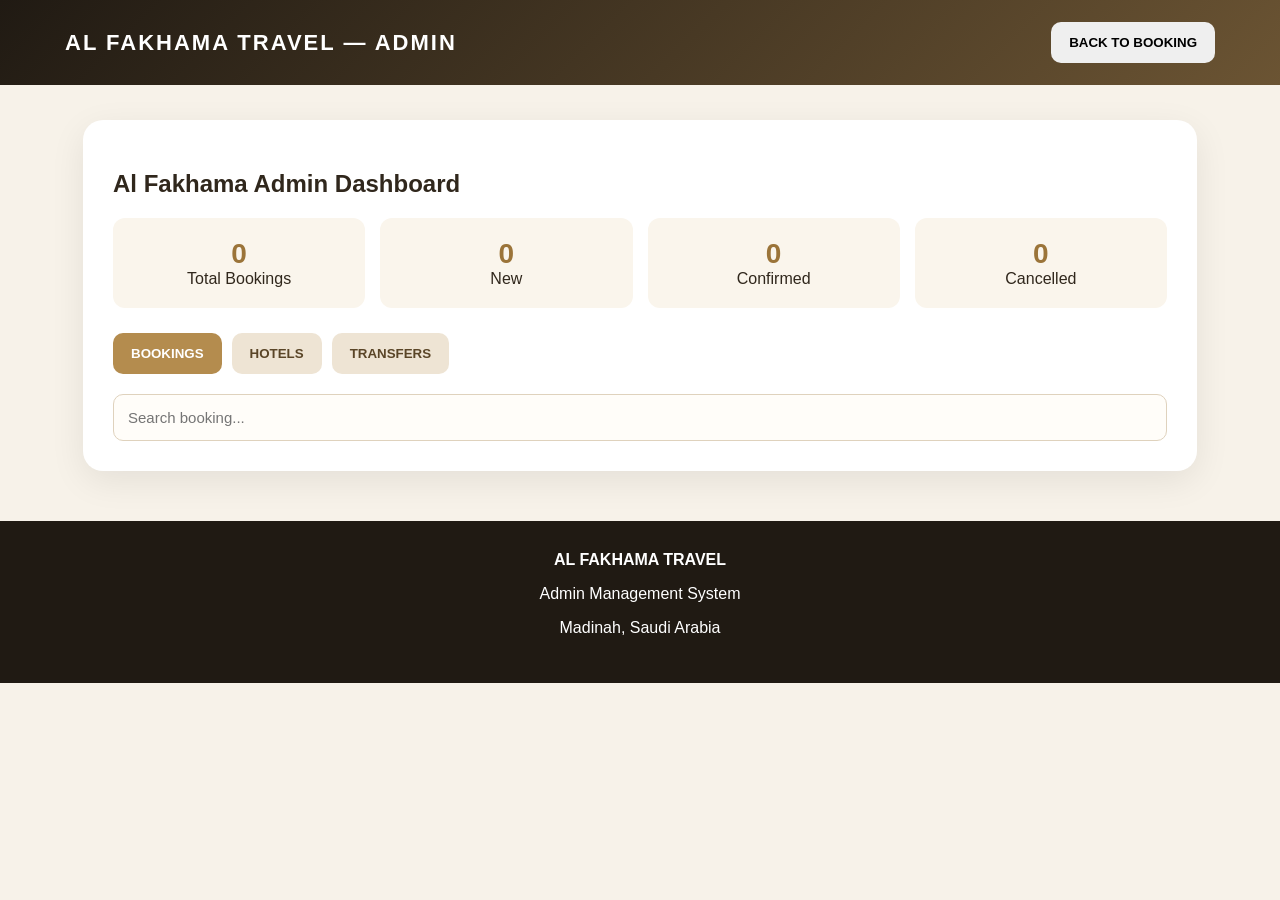
==== admin.html @ cb18fa31 "Create admin.html" ====
<!DOCTYPE html>
<html lang="en">
<head>
<meta charset="UTF-8">
<meta name="viewport" content="width=device-width,initial-scale=1.0">
<title>Al Fakhama Admin Panel</title>

<style>
*{box-sizing:border-box}

body{
margin:0;
font-family:Arial,sans-serif;
background:#f7f2e9;
color:#30271c;
}

header{
background:linear-gradient(135deg,#201a13,#6b5433);
color:white;
padding:22px;
}

.nav{
max-width:1150px;
margin:auto;
display:flex;
justify-content:space-between;
align-items:center;
}

.logo{
font-size:22px;
font-weight:bold;
letter-spacing:2px;
}

.container{
max-width:1150px;
margin:35px auto;
padding:0 18px;
}

.card{
background:white;
padding:30px;
border-radius:20px;
box-shadow:0 10px 35px rgba(0,0,0,.08);
margin-bottom:25px;
}

.tabs{
display:flex;
gap:10px;
flex-wrap:wrap;
margin-bottom:20px;
}

button{
border:0;
border-radius:10px;
padding:13px 18px;
cursor:pointer;
font-weight:bold;
}

.tabs button{
background:#eee4d4;
color:#5a4527;
}

.tabs button.active{
background:#b48c4e;
color:white;
}

.primary{
background:linear-gradient(135deg,#b28a4b,#d7b873);
color:white;
}

.delete{
background:#29231c;
color:white;
}

.confirm{
background:#dff1e3;
color:#286b37;
}

.cancel{
background:#ffe2e2;
color:#a12828;
}

.grid{
display:grid;
grid-template-columns:repeat(4,1fr);
gap:10px;
}

input,select{
width:100%;
padding:14px;
border:1px solid #dfd2bd;
border-radius:10px;
background:#fffdf9;
font-size:15px;
}

.stats{
display:grid;
grid-template-columns:repeat(4,1fr);
gap:15px;
margin-bottom:25px;
}

.stat{
padding:20px;
background:#faf5ec;
border-radius:12px;
text-align:center;
}

.stat strong{
display:block;
font-size:28px;
color:#9b7439;
}

.panel{
display:none;
}

.panel.active{
display:block;
}

.item{
border:1px solid #e3d9ca;
padding:20px;
border-radius:13px;
margin:12px 0;
background:#fffdf9;
}

.actions{
display:flex;
gap:8px;
flex-wrap:wrap;
margin-top:15px;
}

.addBox{
background:#faf5ec;
padding:20px;
border-radius:12px;
margin-bottom:20px;
}

.status{
display:inline-block;
padding:7px 12px;
border-radius:20px;
font-size:12px;
font-weight:bold;
background:#e5efff;
color:#285ca8;
}

footer{
background:#201a13;
color:white;
text-align:center;
padding:30px;
margin-top:50px;
}

@media(max-width:700px){

.grid{
grid-template-columns:1fr;
}

.stats{
grid-template-columns:repeat(2,1fr);
}

.card{
padding:20px;
}

}
</style>
</head>

<body>

<header>

<div class="nav">

<div class="logo">
AL FAKHAMA TRAVEL — ADMIN
</div>

<button onclick="location.href='index.html'">
BACK TO BOOKING
</button>

</div>

</header>


<div class="container">

<div class="card">

<h2>Al Fakhama Admin Dashboard</h2>

<div class="stats">

<div class="stat">
<strong id="statAll">0</strong>
Total Bookings
</div>

<div class="stat">
<strong id="statNew">0</strong>
New
</div>

<div class="stat">
<strong id="statConfirmed">0</strong>
Confirmed
</div>

<div class="stat">
<strong id="statCancelled">0</strong>
Cancelled
</div>

</div>


<div class="tabs">

<button class="active"
onclick="tab('bookings',this)">
BOOKINGS
</button>

<button
onclick="tab('hotels',this)">
HOTELS
</button>

<button
onclick="tab('transfers',this)">
TRANSFERS
</button>

</div>


<!-- BOOKINGS -->

<div id="bookings"
class="panel active">

<input
id="search"
placeholder="Search booking..."
oninput="renderBookings()">

<div id="bookingList"></div>

</div>


<!-- HOTELS -->

<div id="hotels"
class="panel">

<div class="addBox">

<h3>Add / Update Hotel</h3>

<div class="grid">

<input
id="newHotelName"
placeholder="Hotel Name">

<select id="newHotelDestination">

<option value="Madinah">
Madinah
</option>

<option value="Makkah">
Makkah
</option>

</select>

<input
id="newDouble"
type="number"
placeholder="Double SAR">

<input
id="newTriple"
type="number"
placeholder="Triple SAR">

<input
id="newQuad"
type="number"
placeholder="Quad SAR">

<button
class="primary"
onclick="saveHotel()">

SAVE HOTEL

</button>

</div>

</div>

<div id="hotelList"></div>

</div>


<!-- TRANSFERS -->

<div id="transfers"
class="panel">

<div class="addBox">

<h3>Transfer Price</h3>

<div class="grid">

<select id="adminRoute">

<option value="">
Select Route
</option>

</select>

<select id="adminVehicle">

<option value="">
Select Vehicle
</option>

</select>

<input
id="adminTransferPrice"
type="number"
placeholder="Price SAR">

<button
class="primary"
onclick="saveTransferPrice()">

SAVE PRICE

</button>

</div>

</div>


<div class="addBox">

<h3>Vehicle Management</h3>

<div class="grid">

<input
id="newVehicleName"
placeholder="Vehicle Name">

<button
class="primary"
onclick="addVehicle()">

ADD VEHICLE

</button>

</div>

</div>

<div id="transferList"></div>

</div>

</div>

</div>


<footer>

<strong>
AL FAKHAMA TRAVEL
</strong>

<p>
Admin Management System
</p>

<p>
Madinah, Saudi Arabia
</p>

</footer>


<script>

const API =
"https://al-fakhama-booking.alfakhama-travel-uzb.workers.dev";


let appData={
hotels:{},
transfers:{},
vehicles:[],
routes:{},
bookings:[]
};


async function api(url,options={}){

const response =
await fetch(
API+url,
{
...options,
headers:{
"Content-Type":
"application/json",
...(options.headers||{})
}
}
);

if(!response.ok){

throw new Error(
"Server Error "+
response.status
);

}

return response.json();

}


async function loadAdmin(){

try{

const data =
await api("/api/data");

appData.hotels =
data.hotels||{};

appData.transfers =
data.transfers||{};

appData.vehicles =
data.vehicles||[];

appData.routes =
data.routes||{};


const bookings =
await api("/api/bookings");

appData.bookings =
Array.isArray(bookings)
?
bookings
:
[];


renderBookings();

renderHotels();

renderTransfers();

loadAdminRoutes();

loadAdminVehicles();

}catch(error){

console.error(error);

alert(
"Could not load Admin data."
);

}

}


function tab(id,button){

document
.querySelectorAll(".panel")
.forEach(
x=>x.classList.remove("active")
);

document
.querySelectorAll(".tabs button")
.forEach(
x=>x.classList.remove("active")
);

document
.getElementById(id)
.classList.add("active");

button.classList.add("active");

}


function renderBookings(){

const list =
document.getElementById(
"bookingList"
);

const search =
(
document.getElementById(
"search"
).value||""
).toLowerCase();


const data =
appData.bookings||[];


const filtered =
data.filter(x=>

(x.name||"")
.toLowerCase()
.includes(search)

||

(x.phone||"")
.toLowerCase()
.includes(search)

||

(x.hotel||"")
.toLowerCase()
.includes(search)

||

(x.passport||"")
.toLowerCase()
.includes(search)

);


document.getElementById(
"statAll"
).innerText =
data.length;


document.getElementById(
"statNew"
).innerText =
data.filter(
x=>x.status==="New"
).length;


document.getElementById(
"statConfirmed"
).innerText =
data.filter(
x=>x.status==="Confirmed"
).length;


document.getElementById(
"statCancelled"
).innerText =
data.filter(
x=>x.status==="Cancelled"
).length;


if(!filtered.length){

list.innerHTML =
"<p>No bookings found.</p>";

return;

}


list.innerHTML =
filtered.map(x=>`

<div class="item">

<h3>
${x.name||"-"}
</h3>

<span class="status">
${x.status||"New"}
</span>

<p>

<strong>Passport:</strong>
${x.passport||"-"}

<br>

<strong>Phone:</strong>
${x.phone||"-"}

<br>

<strong>Email:</strong>
${x.email||"-"}

<br>

<strong>Destination:</strong>
${x.destination||"-"}

<br>

<strong>Hotel:</strong>
${x.hotel||"-"}

<br>

<strong>Room:</strong>
${x.room||"-"}

<br>

<strong>Rooms:</strong>
${x.rooms||"-"}

<br>

<strong>Dates:</strong>
${x.checkin||"-"}
→
${x.checkout||"-"}

<br>

<strong>Transfer:</strong>
${x.transferRoute||"No Transfer"}

<br>

<strong>Vehicle:</strong>
${x.vehicle||"-"}

<br>

<strong>Total:</strong>
${x.total||"0 SAR"}

</p>

<div class="actions">

<button
class="confirm"
onclick="statusBooking(
'${x.id}',
'Confirmed'
)">

CONFIRM

</button>

<button
class="cancel"
onclick="statusBooking(
'${x.id}',
'Cancelled'
)">

CANCEL

</button>

<button
class="delete"
onclick="deleteBooking(
'${x.id}'
)">

DELETE

</button>

</div>

</div>

`).join("");

}


async function statusBooking(
id,
status
){

try{

await api(
"/api/bookings/"+id,
{
method:"PUT",

body:
JSON.stringify({
status
})

}
);

await loadAdmin();

}catch(error){

alert(
"Could not update booking."
);

}

}


async function deleteBooking(id){

if(
!confirm(
"Delete this booking?"
)
)return;


try{

await api(
"/api/bookings/"+id,
{
method:"DELETE"
}
);

await loadAdmin();

}catch(error){

alert(
"Could not delete booking."
);

}

}


async function saveHotel(){

const name =
document.getElementById(
"newHotelName"
).value.trim();

const destination =
document.getElementById(
"newHotelDestination"
).value;

const Double =
Number(
document.getElementById(
"newDouble"
).value
);

const Triple =
Number(
document.getElementById(
"newTriple"
).value
);

const Quad =
Number(
document.getElementById(
"newQuad"
).value
);


if(
!name||
Double<0||
Triple<0||
Quad<0
){

alert(
"Complete hotel information."
);

return;

}


try{

await api(
"/api/hotels",
{
method:"POST",

body:
JSON.stringify({

destination,

name,

Double,

Triple,

Quad

})
}
);


alert(
"Hotel saved successfully."
);

await loadAdmin();


document.getElementById(
"newHotelName"
).value="";

document.getElementById(
"newDouble"
).value="";

document.getElementById(
"newTriple"
).value="";

document.getElementById(
"newQuad"
).value="";


}catch(error){

alert(
"Could not save hotel."
);

}

}


function renderHotels(){

const list =
document.getElementById(
"hotelList"
);

let html="";


Object.keys(
appData.hotels||{}
).forEach(
destination=>{

html+=
"<h3>"+
destination+
"</h3>";


Object.keys(
appData.hotels[
destination
]||{}
).forEach(
name=>{

const hotel =
appData.hotels[
destination
][name];


html+=`

<div class="item">

<strong>
${name}
</strong>

<p>

Double:
${hotel.Double}
SAR

<br>

Triple:
${hotel.Triple}
SAR

<br>

Quad:
${hotel.Quad}
SAR

</p>

<button
class="delete"
onclick="deleteHotel(
'${encodeURIComponent(destination)}',
'${encodeURIComponent(name)}'
)">

DELETE HOTEL

</button>

</div>

`;

});

});


list.innerHTML =
html||
"<p>No hotels found.</p>";

}


async function deleteHotel(
destination,
name
){

if(
!confirm(
"Delete this hotel?"
)
)return;


try{

await api(
"/api/hotels",
{

method:"DELETE",

body:
JSON.stringify({

destination:
decodeURIComponent(
destination
),

name:
decodeURIComponent(
name
)

})

}
);

await loadAdmin();

}catch(error){

alert(
"Could not delete hotel."
);

}

}


function loadAdminRoutes(){

const select =
document.getElementById(
"adminRoute"
);

select.innerHTML =
'<option value="">Select Route</option>';


const routes =
Object.values(
appData.routes||{}
).flat();


[
...new Set(routes)
]
.forEach(route=>{

const option =
document.createElement(
"option"
);

option.value =
route;

option.textContent =
route;

select.appendChild(
option
);

});

}


function loadAdminVehicles(){

const select =
document.getElementById(
"adminVehicle"
);

select.innerHTML =
'<option value="">Select Vehicle</option>';


(
appData.vehicles||[]
)
.forEach(vehicle=>{

const option =
document.createElement(
"option"
);

option.value =
vehicle;

option.textContent =
vehicle;

select.appendChild(
option
);

});

}


async function saveTransferPrice(){

const route =
document.getElementById(
"adminRoute"
).value;

const vehicle =
document.getElementById(
"adminVehicle"
).value;

const price =
Number(
document.getElementById(
"adminTransferPrice"
).value
);


if(
!route||
!vehicle||
price<0
){

alert(
"Select route, vehicle and price."
);

return;

}


try{

await api(
"/api/transfers",
{

method:"POST",

body:
JSON.stringify({

route,

vehicle,

price

})

}
);

alert(
"Transfer price saved."
);

await loadAdmin();

}catch(error){

alert(
"Could not save transfer price."
);

}

}


async function addVehicle(){

const name =
document.getElementById(
"newVehicleName"
).value.trim();


if(!name){

alert(
"Enter vehicle name."
);

return;

}


try{

await api(
"/api/vehicles",
{

method:"POST",

body:
JSON.stringify({
name
})

}
);

alert(
"Vehicle added."
);

document.getElementById(
"newVehicleName"
).value="";

await loadAdmin();

}catch(error){

alert(
"Could not add vehicle. Your Worker may need the /api/vehicles endpoint."
);

}

}


function renderTransfers(){

const list =
document.getElementById(
"transferList"
);

let html="";


Object.keys(
appData.transfers||{}
).forEach(key=>{

const parts =
key.split("|");

const route =
parts[0];

const vehicle =
parts.slice(1).join("|");

const price =
appData.transfers[key];


html+=`

<div class="item">

<strong>
${route}
</strong>

<p>

🚘 Vehicle:
${vehicle}

<br>

💰 Price:
${price}
SAR

</p>

</div>

`;

});


list.innerHTML =
html||
"<p>No transfer prices set.</p>";

}


loadAdmin();

</script>

</body>
</html>
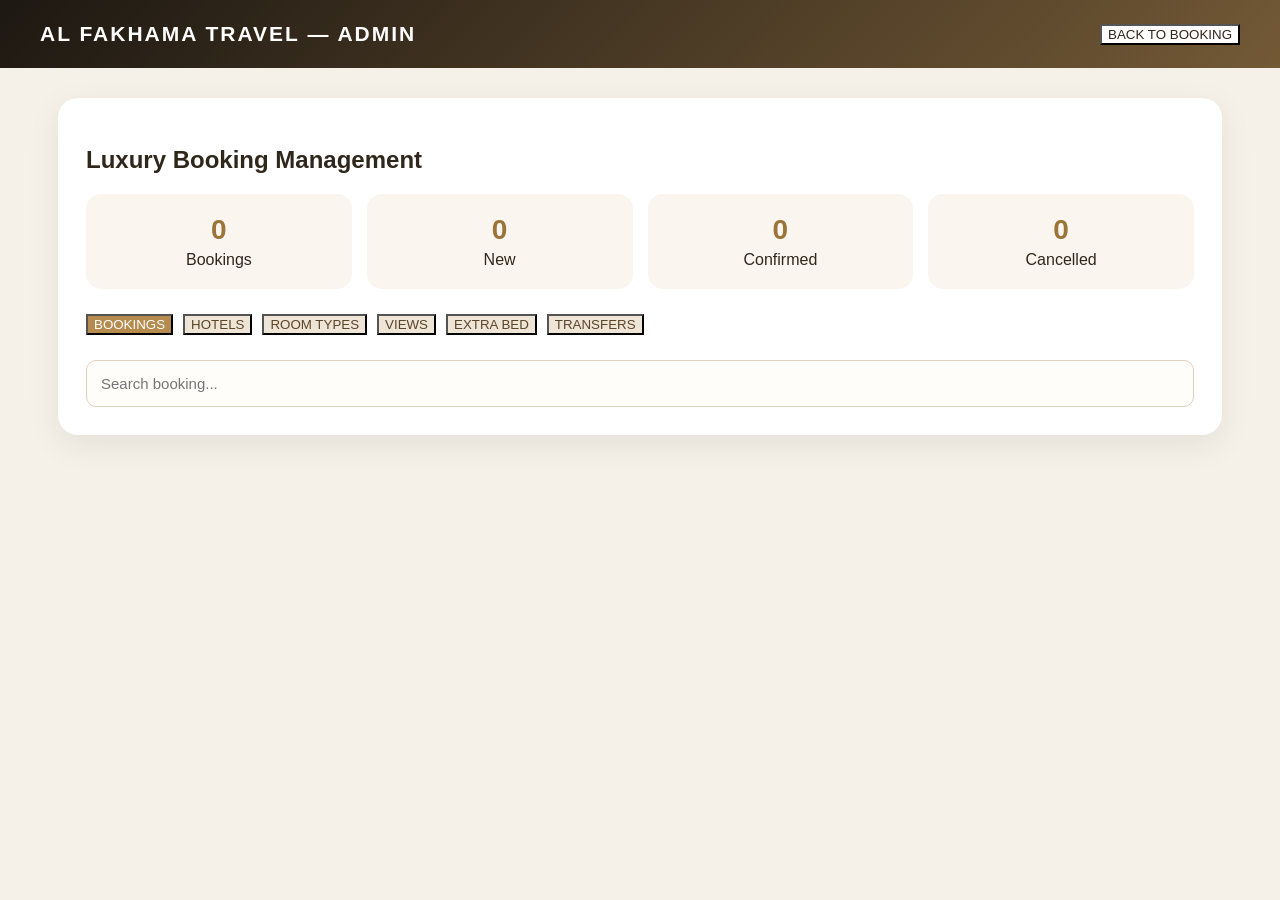
==== commit c54f2999: "Update admin.html" ====
--- a/admin.html
+++ b/admin.html
@@ -3,110 +3,186 @@
 <head>
 <meta charset="UTF-8">
 <meta name="viewport" content="width=device-width,initial-scale=1.0">
-<title>Al Fakhama Admin Panel</title>
+
+<title>Al Fakhama Travel — Admin</title>
 
 <style>
-*{box-sizing:border-box}
+
+*{
+box-sizing:border-box;
+}
 
 body{
 margin:0;
 font-family:Arial,sans-serif;
-background:#f7f2e9;
+background:#f5f1e9;
 color:#30271c;
 }
 
 header{
-background:linear-gradient(135deg,#201a13,#6b5433);
+background:linear-gradient(135deg,#1d1812,#735936);
 color:white;
 padding:22px;
 }
 
 .nav{
-max-width:1150px;
+max-width:1200px;
 margin:auto;
 display:flex;
 justify-content:space-between;
 align-items:center;
+gap:15px;
 }
 
 .logo{
-font-size:22px;
+font-size:21px;
 font-weight:bold;
 letter-spacing:2px;
 }
 
+.back{
+background:#fff;
+color:#30271c;
+}
+
 .container{
-max-width:1150px;
-margin:35px auto;
+max-width:1200px;
+margin:30px auto;
 padding:0 18px;
 }
 
 .card{
-background:white;
-padding:30px;
+background:#fff;
 border-radius:20px;
-box-shadow:0 10px 35px rgba(0,0,0,.08);
+padding:28px;
 margin-bottom:25px;
+box-shadow:0 10px 35px rgba(0,0,0,.07);
 }
 
 .tabs{
 display:flex;
 gap:10px;
 flex-wrap:wrap;
-margin-bottom:20px;
-}
-
-button{
-border:0;
-border-radius:10px;
-padding:13px 18px;
-cursor:pointer;
-font-weight:bold;
+margin-bottom:25px;
 }
 
 .tabs button{
-background:#eee4d4;
-color:#5a4527;
+background:#eee5d7;
+color:#5b4529;
 }
 
 .tabs button.active{
-background:#b48c4e;
+background:#b58b4e;
 color:white;
 }
 
-.primary{
-background:linear-gradient(135deg,#b28a4b,#d7b873);
-color:white;
-}
-
-.delete{
-background:#29231c;
-color:white;
-}
-
-.confirm{
-background:#dff1e3;
-color:#286b37;
-}
-
-.cancel{
-background:#ffe2e2;
-color:#a12828;
+.panel{
+display:none;
+}
+
+.panel.active{
+display:block;
 }
 
 .grid{
 display:grid;
-grid-template-columns:repeat(4,1fr);
-gap:10px;
-}
-
-input,select{
+grid-template-columns:repeat(2,1fr);
+gap:15px;
+}
+
+.full{
+grid-column:1/-1;
+}
+
+input,
+select{
 width:100%;
 padding:14px;
-border:1px solid #dfd2bd;
+border:1px solid #ded1bd;
 border-radius:10px;
 background:#fffdf9;
 font-size:15px;
+}
+
+label{
+font-size:13px;
+font-weight:bold;
+display:block;
+margin-bottom:6px;
+}
+
+.primary{
+background:linear-gradient(135deg,#ae8445,#d5b36f);
+color:white;
+width:100%;
+padding:14px;
+margin-top:10px;
+}
+
+.danger{
+background:#29231c;
+color:white;
+}
+
+.delete{
+background:#ffe1e1;
+color:#a02828;
+}
+
+.item{
+background:#fffdf9;
+border:1px solid #e3d8c8;
+border-radius:15px;
+padding:20px;
+margin:15px 0;
+}
+
+.item h3{
+margin-top:0;
+color:#76582e;
+}
+
+.price{
+font-size:18px;
+font-weight:bold;
+color:#9a7133;
+}
+
+.section{
+background:#faf6ef;
+border-radius:15px;
+padding:20px;
+margin-top:20px;
+}
+
+.section h3{
+margin-top:0;
+}
+
+.badge{
+display:inline-block;
+padding:6px 10px;
+border-radius:20px;
+background:#eee3d1;
+font-size:12px;
+margin:3px;
+}
+
+.status{
+display:inline-block;
+padding:6px 12px;
+border-radius:20px;
+font-size:12px;
+font-weight:bold;
+background:#e8edf8;
+color:#315a9b;
+}
+
+.actions{
+display:flex;
+gap:8px;
+flex-wrap:wrap;
+margin-top:15px;
 }
 
 .stats{
@@ -117,9 +193,9 @@
 }
 
 .stat{
+background:#faf6ef;
 padding:20px;
-background:#faf5ec;
-border-radius:12px;
+border-radius:15px;
 text-align:center;
 }
 
@@ -127,54 +203,7 @@
 display:block;
 font-size:28px;
 color:#9b7439;
-}
-
-.panel{
-display:none;
-}
-
-.panel.active{
-display:block;
-}
-
-.item{
-border:1px solid #e3d9ca;
-padding:20px;
-border-radius:13px;
-margin:12px 0;
-background:#fffdf9;
-}
-
-.actions{
-display:flex;
-gap:8px;
-flex-wrap:wrap;
-margin-top:15px;
-}
-
-.addBox{
-background:#faf5ec;
-padding:20px;
-border-radius:12px;
-margin-bottom:20px;
-}
-
-.status{
-display:inline-block;
-padding:7px 12px;
-border-radius:20px;
-font-size:12px;
-font-weight:bold;
-background:#e5efff;
-color:#285ca8;
-}
-
-footer{
-background:#201a13;
-color:white;
-text-align:center;
-padding:30px;
-margin-top:50px;
+margin-bottom:5px;
 }
 
 @media(max-width:700px){
@@ -183,6 +212,10 @@
 grid-template-columns:1fr;
 }
 
+.full{
+grid-column:auto;
+}
+
 .stats{
 grid-template-columns:repeat(2,1fr);
 }
@@ -191,7 +224,13 @@
 padding:20px;
 }
 
-}
+.nav{
+align-items:flex-start;
+flex-direction:column;
+}
+
+}
+
 </style>
 </head>
 
@@ -205,7 +244,8 @@
 AL FAKHAMA TRAVEL — ADMIN
 </div>
 
-<button onclick="location.href='index.html'">
+<button class="back"
+onclick="location.href='index.html'">
 BACK TO BOOKING
 </button>
 
@@ -218,27 +258,27 @@
 
 <div class="card">
 
-<h2>Al Fakhama Admin Dashboard</h2>
+<h2>Luxury Booking Management</h2>
 
 <div class="stats">
 
 <div class="stat">
-<strong id="statAll">0</strong>
-Total Bookings
+<strong id="totalBookings">0</strong>
+Bookings
 </div>
 
 <div class="stat">
-<strong id="statNew">0</strong>
+<strong id="newBookings">0</strong>
 New
 </div>
 
 <div class="stat">
-<strong id="statConfirmed">0</strong>
+<strong id="confirmedBookings">0</strong>
 Confirmed
 </div>
 
 <div class="stat">
-<strong id="statCancelled">0</strong>
+<strong id="cancelledBookings">0</strong>
 Cancelled
 </div>
 
@@ -248,17 +288,32 @@
 <div class="tabs">
 
 <button class="active"
-onclick="tab('bookings',this)">
+onclick="openTab('bookings',this)">
 BOOKINGS
 </button>
 
 <button
-onclick="tab('hotels',this)">
+onclick="openTab('hotels',this)">
 HOTELS
 </button>
 
 <button
-onclick="tab('transfers',this)">
+onclick="openTab('rooms',this)">
+ROOM TYPES
+</button>
+
+<button
+onclick="openTab('views',this)">
+VIEWS
+</button>
+
+<button
+onclick="openTab('extra',this)">
+EXTRA BED
+</button>
+
+<button
+onclick="openTab('transfers',this)">
 TRANSFERS
 </button>
 
@@ -267,8 +322,7 @@
 
 <!-- BOOKINGS -->
 
-<div id="bookings"
-class="panel active">
+<div id="bookings" class="panel active">
 
 <input
 id="search"
@@ -282,45 +336,39 @@
 
 <!-- HOTELS -->
 
-<div id="hotels"
-class="panel">
-
-<div class="addBox">
-
-<h3>Add / Update Hotel</h3>
+<div id="hotels" class="panel">
+
+<div class="section">
+
+<h3>Add Hotel</h3>
 
 <div class="grid">
 
+<div>
+
+<label>Destination</label>
+
+<select id="hotelDestination">
+
+<option>Madinah</option>
+
+<option>Makkah</option>
+
+</select>
+
+</div>
+
+<div>
+
+<label>Hotel Name</label>
+
 <input
-id="newHotelName"
-placeholder="Hotel Name">
-
-<select id="newHotelDestination">
-
-<option value="Madinah">
-Madinah
-</option>
-
-<option value="Makkah">
-Makkah
-</option>
-
-</select>
-
-<input
-id="newDouble"
-type="number"
-placeholder="Double SAR">
-
-<input
-id="newTriple"
-type="number"
-placeholder="Triple SAR">
-
-<input
-id="newQuad"
-type="number"
-placeholder="Quad SAR">
+id="hotelName"
+placeholder="Enter hotel name">
+
+</div>
+
+</div>
 
 <button
 class="primary"
@@ -332,67 +380,327 @@
 
 </div>
 
-</div>
 
 <div id="hotelList"></div>
 
 </div>
 
 
-<!-- TRANSFERS -->
-
-<div id="transfers"
-class="panel">
-
-<div class="addBox">
-
-<h3>Transfer Price</h3>
+<!-- ROOM TYPES -->
+
+<div id="rooms" class="panel">
+
+<div class="section">
+
+<h3>Add Room Type</h3>
 
 <div class="grid">
 
-<select id="adminRoute">
-
-<option value="">
-Select Route
-</option>
+<div>
+
+<label>Destination</label>
+
+<select id="roomDestination"
+onchange="loadRoomHotels()">
+
+<option>Madinah</option>
+
+<option>Makkah</option>
 
 </select>
 
-<select id="adminVehicle">
-
-<option value="">
-Select Vehicle
-</option>
-
-</select>
+</div>
+
+<div>
+
+<label>Hotel</label>
+
+<select id="roomHotel"></select>
+
+</div>
+
+<div>
+
+<label>Room Type Name</label>
 
 <input
-id="adminTransferPrice"
+id="roomTypeName"
+placeholder="Example: Junior Suite">
+
+</div>
+
+<div>
+
+<label>Double Price — SAR</label>
+
+<input
+id="roomDouble"
 type="number"
-placeholder="Price SAR">
+placeholder="0">
+
+</div>
+
+<div>
+
+<label>Triple Price — SAR</label>
+
+<input
+id="roomTriple"
+type="number"
+placeholder="0">
+
+</div>
+
+<div>
+
+<label>Quad Price — SAR</label>
+
+<input
+id="roomQuad"
+type="number"
+placeholder="0">
+
+</div>
+
+</div>
 
 <button
 class="primary"
-onclick="saveTransferPrice()">
-
-SAVE PRICE
+onclick="saveRoomType()">
+
+SAVE ROOM TYPE
 
 </button>
 
 </div>
 
-</div>
-
-
-<div class="addBox">
-
-<h3>Vehicle Management</h3>
+
+<div id="roomList"></div>
+
+</div>
+
+
+<!-- VIEWS -->
+
+<div id="views" class="panel">
+
+<div class="section">
+
+<h3>Add View</h3>
 
 <div class="grid">
 
+<div>
+
+<label>Destination</label>
+
+<select id="viewDestination"
+onchange="loadViewHotels()">
+
+<option>Madinah</option>
+
+<option>Makkah</option>
+
+</select>
+
+</div>
+
+<div>
+
+<label>Hotel</label>
+
+<select id="viewHotel"></select>
+
+</div>
+
+<div>
+
+<label>View Name</label>
+
+<select id="viewName">
+
+<option>City View</option>
+
+<option>Haram View</option>
+
+<option>Kaaba View</option>
+
+</select>
+
+</div>
+
+<div>
+
+<label>View Price — SAR</label>
+
 <input
-id="newVehicleName"
-placeholder="Vehicle Name">
+id="viewPrice"
+type="number"
+placeholder="0">
+
+</div>
+
+</div>
+
+<button
+class="primary"
+onclick="saveView()">
+
+SAVE VIEW
+
+</button>
+
+</div>
+
+
+<div id="viewList"></div>
+
+</div>
+
+
+<!-- EXTRA BED -->
+
+<div id="extra" class="panel">
+
+<div class="section">
+
+<h3>Extra Bed Management</h3>
+
+<div class="grid">
+
+<div>
+
+<label>Destination</label>
+
+<select id="extraDestination"
+onchange="loadExtraHotels()">
+
+<option>Madinah</option>
+
+<option>Makkah</option>
+
+</select>
+
+</div>
+
+<div>
+
+<label>Hotel</label>
+
+<select id="extraHotel"></select>
+
+</div>
+
+<div>
+
+<label>Extra Bed Price — SAR</label>
+
+<input
+id="extraPrice"
+type="number"
+placeholder="Example: 150">
+
+</div>
+
+<div>
+
+<label>Availability</label>
+
+<select id="extraEnabled">
+
+<option value="true">
+Available
+</option>
+
+<option value="false">
+Not Available
+</option>
+
+</select>
+
+</div>
+
+</div>
+
+<p>
+✓ Extra Bed includes Breakfast
+</p>
+
+<button
+class="primary"
+onclick="saveExtraBed()">
+
+SAVE EXTRA BED
+
+</button>
+
+</div>
+
+
+<div id="extraList"></div>
+
+</div>
+
+
+<!-- TRANSFERS -->
+
+<div id="transfers" class="panel">
+
+<div class="section">
+
+<h3>Transfer Price</h3>
+
+<div class="grid">
+
+<div>
+
+<label>Route</label>
+
+<select id="transferRoute"></select>
+
+</div>
+
+<div>
+
+<label>Vehicle</label>
+
+<select id="transferVehicle"></select>
+
+</div>
+
+<div>
+
+<label>Price — SAR</label>
+
+<input
+id="transferPrice"
+type="number"
+placeholder="0">
+
+</div>
+
+</div>
+
+<button
+class="primary"
+onclick="saveTransfer()">
+
+SAVE TRANSFER PRICE
+
+</button>
+
+</div>
+
+
+<div class="section">
+
+<h3>Add Vehicle</h3>
+
+<div class="grid">
+
+<input
+id="vehicleName"
+placeholder="Example: GMC Yukon 2025">
 
 <button
 class="primary"
@@ -406,40 +714,28 @@
 
 </div>
 
+
 <div id="transferList"></div>
 
 </div>
 
-</div>
-
-</div>
-
-
-<footer>
-
-<strong>
-AL FAKHAMA TRAVEL
-</strong>
-
-<p>
-Admin Management System
-</p>
-
-<p>
-Madinah, Saudi Arabia
-</p>
-
-</footer>
+
+</div>
+
+</div>
 
 
 <script>
 
 const API =
-"https://al-fakhama-booking.alfakhama-travel-uzb.workers.dev";
+"https://al-fakhama-booking-new.alfakhama-travel-uzb.workers.dev";
 
 
 let appData={
 hotels:{},
+roomTypes:{},
+views:{},
+extraBeds:{},
 transfers:{},
 vehicles:[],
 routes:{},
@@ -447,7 +743,10 @@
 };
 
 
-async function api(url,options={}){
+async function api(
+url,
+options={}
+){
 
 const response =
 await fetch(
@@ -476,7 +775,7 @@
 }
 
 
-async function loadAdmin(){
+async function loadData(){
 
 try{
 
@@ -486,6 +785,15 @@
 appData.hotels =
 data.hotels||{};
 
+appData.roomTypes =
+data.roomTypes||{};
+
+appData.views =
+data.views||{};
+
+appData.extraBeds =
+data.extraBeds||{};
+
 appData.transfers =
 data.transfers||{};
 
@@ -501,21 +809,11 @@
 
 appData.bookings =
 Array.isArray(bookings)
-?
-bookings
-:
-[];
-
-
-renderBookings();
-
-renderHotels();
-
-renderTransfers();
-
-loadAdminRoutes();
-
-loadAdminVehicles();
+?bookings
+:[];
+
+
+renderAll();
 
 }catch(error){
 
@@ -530,7 +828,10 @@
 }
 
 
-function tab(id,button){
+function openTab(
+id,
+button
+){
 
 document
 .querySelectorAll(".panel")
@@ -553,6 +854,33 @@
 }
 
 
+function renderAll(){
+
+renderBookings();
+
+renderHotels();
+
+loadRoomHotels();
+
+renderRooms();
+
+loadViewHotels();
+
+renderViews();
+
+loadExtraHotels();
+
+renderExtraBeds();
+
+loadTransferRoutes();
+
+loadTransferVehicles();
+
+renderTransfers();
+
+}
+
+
 function renderBookings(){
 
 const list =
@@ -577,21 +905,15 @@
 
 (x.name||"")
 .toLowerCase()
-.includes(search)
-
-||
+.includes(search)||
 
 (x.phone||"")
 .toLowerCase()
-.includes(search)
-
-||
+.includes(search)||
 
 (x.hotel||"")
 .toLowerCase()
-.includes(search)
-
-||
+.includes(search)||
 
 (x.passport||"")
 .toLowerCase()
@@ -601,13 +923,13 @@
 
 
 document.getElementById(
-"statAll"
+"totalBookings"
 ).innerText =
 data.length;
 
 
 document.getElementById(
-"statNew"
+"newBookings"
 ).innerText =
 data.filter(
 x=>x.status==="New"
@@ -615,7 +937,7 @@
 
 
 document.getElementById(
-"statConfirmed"
+"confirmedBookings"
 ).innerText =
 data.filter(
 x=>x.status==="Confirmed"
@@ -623,7 +945,7 @@
 
 
 document.getElementById(
-"statCancelled"
+"cancelledBookings"
 ).innerText =
 data.filter(
 x=>x.status==="Cancelled"
@@ -680,13 +1002,23 @@
 
 <br>
 
-<strong>Room:</strong>
-${x.room||"-"}
+<strong>Room Type:</strong>
+${x.roomType||x.room||"-"}
 
 <br>
 
-<strong>Rooms:</strong>
-${x.rooms||"-"}
+<strong>Room Category:</strong>
+${x.roomCategory||"-"}
+
+<br>
+
+<strong>View:</strong>
+${x.view||"-"}
+
+<br>
+
+<strong>Extra Bed:</strong>
+${x.extraBed||"No"}
 
 <br>
 
@@ -760,35 +1092,25 @@
 status
 ){
 
-try{
-
 await api(
 "/api/bookings/"+id,
 {
 method:"PUT",
-
 body:
 JSON.stringify({
 status
 })
-
-}
-);
-
-await loadAdmin();
-
-}catch(error){
-
-alert(
-"Could not update booking."
-);
-
-}
-
-}
-
-
-async function deleteBooking(id){
+}
+);
+
+await loadData();
+
+}
+
+
+async function deleteBooking(
+id
+){
 
 if(
 !confirm(
@@ -796,9 +1118,6 @@
 )
 )return;
 
-
-try{
-
 await api(
 "/api/bookings/"+id,
 {
@@ -806,125 +1125,56 @@
 }
 );
 
-await loadAdmin();
-
-}catch(error){
+await loadData();
+
+}
+
+
+async function saveHotel(){
+
+const destination =
+document.getElementById(
+"hotelDestination"
+).value;
+
+const name =
+document.getElementById(
+"hotelName"
+).value.trim();
+
+
+if(!name){
 
 alert(
-"Could not delete booking."
-);
-
-}
-
-}
-
-
-async function saveHotel(){
-
-const name =
-document.getElementById(
-"newHotelName"
-).value.trim();
-
-const destination =
-document.getElementById(
-"newHotelDestination"
-).value;
-
-const Double =
-Number(
-document.getElementById(
-"newDouble"
-).value
-);
-
-const Triple =
-Number(
-document.getElementById(
-"newTriple"
-).value
-);
-
-const Quad =
-Number(
-document.getElementById(
-"newQuad"
-).value
-);
-
-
-if(
-!name||
-Double<0||
-Triple<0||
-Quad<0
-){
-
-alert(
-"Complete hotel information."
+"Enter hotel name."
 );
 
 return;
 
 }
 
-
-try{
 
 await api(
 "/api/hotels",
 {
 method:"POST",
-
 body:
 JSON.stringify({
-
 destination,
-
-name,
-
-Double,
-
-Triple,
-
-Quad
-
+name
 })
 }
 );
 
-
 alert(
-"Hotel saved successfully."
-);
-
-await loadAdmin();
-
-
-document.getElementById(
-"newHotelName"
+"Hotel saved."
+);
+
+document.getElementById(
+"hotelName"
 ).value="";
 
-document.getElementById(
-"newDouble"
-).value="";
-
-document.getElementById(
-"newTriple"
-).value="";
-
-document.getElementById(
-"newQuad"
-).value="";
-
-
-}catch(error){
-
-alert(
-"Could not save hotel."
-);
-
-}
+await loadData();
 
 }
 
@@ -940,14 +1190,12 @@
 
 
 Object.keys(
-appData.hotels||{}
+appData.hotels
 ).forEach(
 destination=>{
 
 html+=
-"<h3>"+
-destination+
-"</h3>";
+`<h3>${destination}</h3>`;
 
 
 Object.keys(
@@ -955,47 +1203,25 @@
 destination
 ]||{}
 ).forEach(
-name=>{
-
-const hotel =
-appData.hotels[
-destination
-][name];
-
+hotel=>{
 
 html+=`
 
 <div class="item">
 
-<strong>
-${name}
-</strong>
-
-<p>
-
-Double:
-${hotel.Double}
-SAR
-
-<br>
-
-Triple:
-${hotel.Triple}
-SAR
-
-<br>
-
-Quad:
-${hotel.Quad}
-SAR
-
-</p>
+<h3>
+${hotel}
+</h3>
+
+<span class="badge">
+${destination}
+</span>
 
 <button
 class="delete"
 onclick="deleteHotel(
 '${encodeURIComponent(destination)}',
-'${encodeURIComponent(name)}'
+'${encodeURIComponent(hotel)}'
 )">
 
 DELETE HOTEL
@@ -1013,14 +1239,14 @@
 
 list.innerHTML =
 html||
-"<p>No hotels found.</p>";
+"<p>No hotels added.</p>";
 
 }
 
 
 async function deleteHotel(
 destination,
-name
+hotel
 ){
 
 if(
@@ -1030,14 +1256,10 @@
 )return;
 
 
-try{
-
 await api(
 "/api/hotels",
 {
-
 method:"DELETE",
-
 body:
 JSON.stringify({
 
@@ -1048,59 +1270,49 @@
 
 name:
 decodeURIComponent(
-name
+hotel
 )
 
 })
-
-}
-);
-
-await loadAdmin();
-
-}catch(error){
-
-alert(
-"Could not delete hotel."
-);
-
-}
-
-}
-
-
-function loadAdminRoutes(){
+}
+);
+
+await loadData();
+
+}
+
+
+function loadRoomHotels(){
+
+const destination =
+document.getElementById(
+"roomDestination"
+).value;
 
 const select =
 document.getElementById(
-"adminRoute"
+"roomHotel"
 );
 
 select.innerHTML =
-'<option value="">Select Route</option>';
-
-
-const routes =
-Object.values(
-appData.routes||{}
-).flat();
-
-
-[
-...new Set(routes)
-]
-.forEach(route=>{
+'<option value="">Select Hotel</option>';
+
+
+Object.keys(
+appData.hotels[
+destination
+]||{}
+).forEach(
+hotel=>{
 
 const option =
 document.createElement(
 "option"
 );
 
-option.value =
-route;
-
-option.textContent =
-route;
+option.value=hotel;
+
+option.textContent=hotel;
 
 select.appendChild(
 option
@@ -1111,32 +1323,240 @@
 }
 
 
-function loadAdminVehicles(){
+async function saveRoomType(){
+
+const destination =
+document.getElementById(
+"roomDestination"
+).value;
+
+const hotel =
+document.getElementById(
+"roomHotel"
+).value;
+
+const name =
+document.getElementById(
+"roomTypeName"
+).value.trim();
+
+const Double =
+Number(
+document.getElementById(
+"roomDouble"
+).value
+)||0;
+
+const Triple =
+Number(
+document.getElementById(
+"roomTriple"
+).value
+)||0;
+
+const Quad =
+Number(
+document.getElementById(
+"roomQuad"
+).value
+)||0;
+
+
+if(!hotel||!name){
+
+alert(
+"Select hotel and enter room type."
+);
+
+return;
+
+}
+
+
+await api(
+"/api/room-types",
+{
+method:"POST",
+body:
+JSON.stringify({
+destination,
+hotel,
+name,
+Double,
+Triple,
+Quad
+})
+}
+);
+
+alert(
+"Room type saved."
+);
+
+await loadData();
+
+}
+
+
+function renderRooms(){
+
+const list =
+document.getElementById(
+"roomList"
+);
+
+let html="";
+
+
+Object.keys(
+appData.roomTypes
+).forEach(key=>{
+
+const parts =
+key.split("|");
+
+html+=
+`<h3>${parts[0]} — ${parts[1]}</h3>`;
+
+
+(
+appData.roomTypes[key]||[]
+).forEach(room=>{
+
+html+=`
+
+<div class="item">
+
+<h3>
+${room.name}
+</h3>
+
+<p>
+
+Double:
+<span class="price">
+${room.Double} SAR
+</span>
+
+<br>
+
+Triple:
+<span class="price">
+${room.Triple} SAR
+</span>
+
+<br>
+
+Quad:
+<span class="price">
+${room.Quad} SAR
+</span>
+
+</p>
+
+<button
+class="delete"
+onclick="deleteRoom(
+'${encodeURIComponent(parts[0])}',
+'${encodeURIComponent(parts[1])}',
+'${encodeURIComponent(room.name)}'
+)">
+
+DELETE
+
+</button>
+
+</div>
+
+`;
+
+});
+
+});
+
+
+list.innerHTML =
+html||
+"<p>No room types added.</p>";
+
+}
+
+
+async function deleteRoom(
+destination,
+hotel,
+name
+){
+
+if(
+!confirm(
+"Delete room type?"
+)
+)return;
+
+
+await api(
+"/api/room-types",
+{
+method:"DELETE",
+body:
+JSON.stringify({
+
+destination:
+decodeURIComponent(
+destination
+),
+
+hotel:
+decodeURIComponent(
+hotel
+),
+
+name:
+decodeURIComponent(
+name
+)
+
+})
+}
+);
+
+await loadData();
+
+}
+
+
+function loadViewHotels(){
+
+const destination =
+document.getElementById(
+"viewDestination"
+).value;
 
 const select =
 document.getElementById(
-"adminVehicle"
+"viewHotel"
 );
 
 select.innerHTML =
-'<option value="">Select Vehicle</option>';
-
-
-(
-appData.vehicles||[]
-)
-.forEach(vehicle=>{
+'<option value="">Select Hotel</option>';
+
+
+Object.keys(
+appData.hotels[
+destination
+]||{}
+).forEach(
+hotel=>{
 
 const option =
 document.createElement(
 "option"
 );
 
-option.value =
-vehicle;
-
-option.textContent =
-vehicle;
+option.value=hotel;
+
+option.textContent=hotel;
 
 select.appendChild(
 option
@@ -1147,60 +1567,499 @@
 }
 
 
-async function saveTransferPrice(){
-
-const route =
-document.getElementById(
-"adminRoute"
+async function saveView(){
+
+const destination =
+document.getElementById(
+"viewDestination"
 ).value;
 
-const vehicle =
-document.getElementById(
-"adminVehicle"
+const hotel =
+document.getElementById(
+"viewHotel"
+).value;
+
+const name =
+document.getElementById(
+"viewName"
 ).value;
 
 const price =
 Number(
 document.getElementById(
-"adminTransferPrice"
+"viewPrice"
 ).value
-);
-
+)||0;
+
+
+if(!hotel){
+
+alert(
+"Select hotel."
+);
+
+return;
+
+}
+
+
+await api(
+"/api/views",
+{
+method:"POST",
+body:
+JSON.stringify({
+destination,
+hotel,
+name,
+price
+})
+}
+);
+
+alert(
+"View saved."
+);
+
+await loadData();
+
+}
+
+
+function renderViews(){
+
+const list =
+document.getElementById(
+"viewList"
+);
+
+let html="";
+
+
+Object.keys(
+appData.views
+).forEach(key=>{
+
+const parts =
+key.split("|");
+
+html+=
+`<h3>${parts[0]} — ${parts[1]}</h3>`;
+
+
+(
+appData.views[key]||[]
+).forEach(view=>{
+
+html+=`
+
+<div class="item">
+
+<h3>
+${view.name}
+</h3>
+
+<p>
+View Price:
+<span class="price">
+${view.price} SAR
+</span>
+</p>
+
+<button
+class="delete"
+onclick="deleteView(
+'${encodeURIComponent(parts[0])}',
+'${encodeURIComponent(parts[1])}',
+'${encodeURIComponent(view.name)}'
+)">
+
+DELETE
+
+</button>
+
+</div>
+
+`;
+
+});
+
+});
+
+
+list.innerHTML =
+html||
+"<p>No views added.</p>";
+
+}
+
+
+async function deleteView(
+destination,
+hotel,
+name
+){
 
 if(
-!route||
-!vehicle||
-price<0
+!confirm(
+"Delete view?"
+)
+)return;
+
+
+await api(
+"/api/views",
+{
+method:"DELETE",
+body:
+JSON.stringify({
+
+destination:
+decodeURIComponent(
+destination
+),
+
+hotel:
+decodeURIComponent(
+hotel
+),
+
+name:
+decodeURIComponent(
+name
+)
+
+})
+}
+);
+
+await loadData();
+
+}
+
+
+function loadExtraHotels(){
+
+const destination =
+document.getElementById(
+"extraDestination"
+).value;
+
+const select =
+document.getElementById(
+"extraHotel"
+);
+
+select.innerHTML =
+'<option value="">Select Hotel</option>';
+
+
+Object.keys(
+appData.hotels[
+destination
+]||{}
+).forEach(
+hotel=>{
+
+const option =
+document.createElement(
+"option"
+);
+
+option.value=hotel;
+
+option.textContent=hotel;
+
+select.appendChild(
+option
+);
+
+});
+
+}
+
+
+async function saveExtraBed(){
+
+const destination =
+document.getElementById(
+"extraDestination"
+).value;
+
+const hotel =
+document.getElementById(
+"extraHotel"
+).value;
+
+const price =
+Number(
+document.getElementById(
+"extraPrice"
+).value
+)||0;
+
+const enabled =
+document.getElementById(
+"extraEnabled"
+).value ===
+"true";
+
+
+if(!hotel){
+
+alert(
+"Select hotel."
+);
+
+return;
+
+}
+
+
+await api(
+"/api/extra-beds",
+{
+method:"POST",
+body:
+JSON.stringify({
+destination,
+hotel,
+price,
+enabled
+})
+}
+);
+
+alert(
+"Extra Bed saved."
+);
+
+await loadData();
+
+}
+
+
+function renderExtraBeds(){
+
+const list =
+document.getElementById(
+"extraList"
+);
+
+let html="";
+
+
+Object.keys(
+appData.extraBeds
+).forEach(key=>{
+
+const parts =
+key.split("|");
+
+const x =
+appData.extraBeds[key];
+
+
+html+=`
+
+<div class="item">
+
+<h3>
+${parts[0]} — ${parts[1]}
+</h3>
+
+<p>
+
+Status:
+${x.enabled
+?"Available"
+:"Not Available"}
+
+<br>
+
+Extra Bed:
+<span class="price">
+${x.price} SAR
+</span>
+
+<br>
+
+Breakfast:
+Included ✓
+
+</p>
+
+<button
+class="delete"
+onclick="deleteExtra(
+'${encodeURIComponent(parts[0])}',
+'${encodeURIComponent(parts[1])}'
+)">
+
+DELETE
+
+</button>
+
+</div>
+
+`;
+
+});
+
+
+list.innerHTML =
+html||
+"<p>No Extra Bed settings.</p>";
+
+}
+
+
+async function deleteExtra(
+destination,
+hotel
 ){
 
+if(
+!confirm(
+"Delete Extra Bed?"
+)
+)return;
+
+
+await api(
+"/api/extra-beds",
+{
+method:"DELETE",
+body:
+JSON.stringify({
+
+destination:
+decodeURIComponent(
+destination
+),
+
+hotel:
+decodeURIComponent(
+hotel
+)
+
+})
+}
+);
+
+await loadData();
+
+}
+
+
+function loadTransferRoutes(){
+
+const select =
+document.getElementById(
+"transferRoute"
+);
+
+select.innerHTML =
+'<option value="">Select Route</option>';
+
+
+Object.values(
+appData.routes
+)
+.flat()
+.forEach(route=>{
+
+const option =
+document.createElement(
+"option"
+);
+
+option.value=route;
+
+option.textContent=route;
+
+select.appendChild(
+option
+);
+
+});
+
+}
+
+
+function loadTransferVehicles(){
+
+const select =
+document.getElementById(
+"transferVehicle"
+);
+
+select.innerHTML =
+'<option value="">Select Vehicle</option>';
+
+
+appData.vehicles
+.forEach(vehicle=>{
+
+const option =
+document.createElement(
+"option"
+);
+
+option.value=vehicle;
+
+option.textContent=vehicle;
+
+select.appendChild(
+option
+);
+
+});
+
+}
+
+
+async function saveTransfer(){
+
+const route =
+document.getElementById(
+"transferRoute"
+).value;
+
+const vehicle =
+document.getElementById(
+"transferVehicle"
+).value;
+
+const price =
+Number(
+document.getElementById(
+"transferPrice"
+).value
+)||0;
+
+
+if(!route||!vehicle){
+
 alert(
-"Select route, vehicle and price."
+"Select route and vehicle."
 );
 
 return;
 
 }
 
-
-try{
 
 await api(
 "/api/transfers",
 {
-
 method:"POST",
-
 body:
 JSON.stringify({
-
 route,
-
 vehicle,
-
 price
-
 })
-
 }
 );
 
@@ -1208,15 +2067,7 @@
 "Transfer price saved."
 );
 
-await loadAdmin();
-
-}catch(error){
-
-alert(
-"Could not save transfer price."
-);
-
-}
+await loadData();
 
 }
 
@@ -1225,7 +2076,7 @@
 
 const name =
 document.getElementById(
-"newVehicleName"
+"vehicleName"
 ).value.trim();
 
 
@@ -1239,20 +2090,15 @@
 
 }
 
-
-try{
 
 await api(
 "/api/vehicles",
 {
-
 method:"POST",
-
 body:
 JSON.stringify({
 name
 })
-
 }
 );
 
@@ -1261,18 +2107,10 @@
 );
 
 document.getElementById(
-"newVehicleName"
+"vehicleName"
 ).value="";
 
-await loadAdmin();
-
-}catch(error){
-
-alert(
-"Could not add vehicle. Your Worker may need the /api/vehicles endpoint."
-);
-
-}
+await loadData();
 
 }
 
@@ -1288,40 +2126,31 @@
 
 
 Object.keys(
-appData.transfers||{}
+appData.transfers
 ).forEach(key=>{
 
 const parts =
 key.split("|");
 
-const route =
-parts[0];
-
-const vehicle =
-parts.slice(1).join("|");
-
-const price =
-appData.transfers[key];
-
-
 html+=`
 
 <div class="item">
 
-<strong>
-${route}
-</strong>
+<h3>
+${parts[0]}
+</h3>
 
 <p>
 
-🚘 Vehicle:
-${vehicle}
+Vehicle:
+${parts.slice(1).join("|")}
 
 <br>
 
-💰 Price:
-${price}
-SAR
+Price:
+<span class="price">
+${appData.transfers[key]} SAR
+</span>
 
 </p>
 
@@ -1334,12 +2163,12 @@
 
 list.innerHTML =
 html||
-"<p>No transfer prices set.</p>";
-
-}
-
-
-loadAdmin();
+"<p>No transfer prices added.</p>";
+
+}
+
+
+loadData();
 
 </script>
 
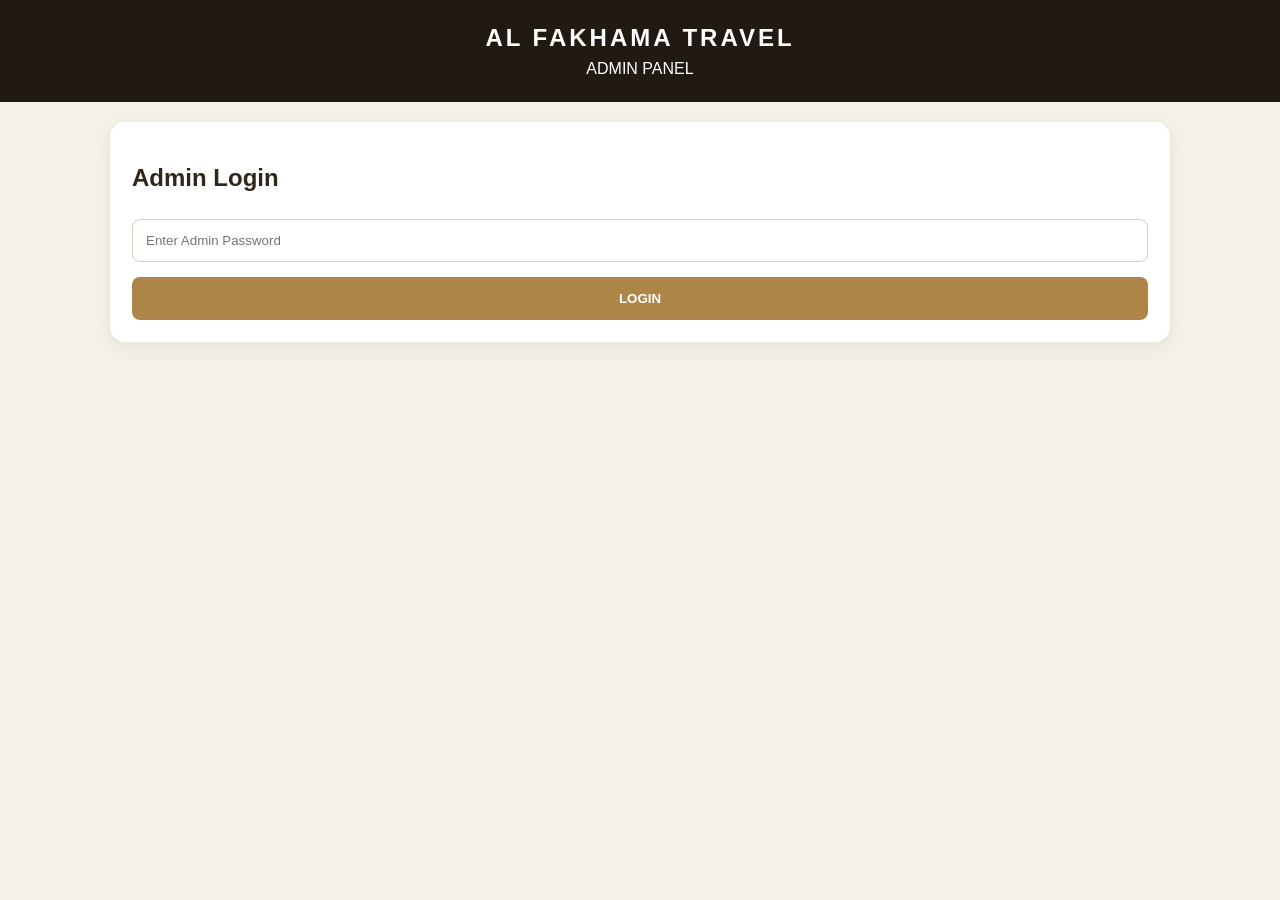
==== commit 349035f9: "Update admin.html" ====
--- a/admin.html
+++ b/admin.html
@@ -2,86 +2,44 @@
 <html lang="en">
 <head>
 <meta charset="UTF-8">
-<meta name="viewport" content="width=device-width,initial-scale=1.0">
-
-<title>Al Fakhama Travel — Admin</title>
+<meta name="viewport" content="width=device-width, initial-scale=1.0">
+<title>Al Fakhama Admin Panel</title>
 
 <style>
-
-*{
-box-sizing:border-box;
-}
+*{box-sizing:border-box}
 
 body{
 margin:0;
 font-family:Arial,sans-serif;
-background:#f5f1e9;
+background:#f6f1e8;
 color:#30271c;
 }
 
 header{
-background:linear-gradient(135deg,#1d1812,#735936);
+background:#211a12;
 color:white;
+padding:24px;
+text-align:center;
+}
+
+.logo{
+font-size:24px;
+font-weight:bold;
+letter-spacing:3px;
+}
+
+.container{
+max-width:1100px;
+margin:auto;
+padding:20px;
+}
+
+.card{
+background:white;
+border-radius:15px;
 padding:22px;
-}
-
-.nav{
-max-width:1200px;
-margin:auto;
-display:flex;
-justify-content:space-between;
-align-items:center;
-gap:15px;
-}
-
-.logo{
-font-size:21px;
-font-weight:bold;
-letter-spacing:2px;
-}
-
-.back{
-background:#fff;
-color:#30271c;
-}
-
-.container{
-max-width:1200px;
-margin:30px auto;
-padding:0 18px;
-}
-
-.card{
-background:#fff;
-border-radius:20px;
-padding:28px;
-margin-bottom:25px;
-box-shadow:0 10px 35px rgba(0,0,0,.07);
-}
-
-.tabs{
-display:flex;
-gap:10px;
-flex-wrap:wrap;
-margin-bottom:25px;
-}
-
-.tabs button{
-background:#eee5d7;
-color:#5b4529;
-}
-
-.tabs button.active{
-background:#b58b4e;
-color:white;
-}
-
-.panel{
-display:none;
-}
-
-.panel.active{
-display:block;
+margin-bottom:20px;
+box-shadow:0 5px 20px #0001;
 }
 
 .grid{
@@ -90,309 +48,194 @@
 gap:15px;
 }
 
-.full{
-grid-column:1/-1;
-}
-
-input,
-select{
+label{
+display:block;
+font-weight:bold;
+margin-top:5px;
+}
+
+input,select{
+width:100%;
+padding:13px;
+margin-top:7px;
+border:1px solid #d9cdbb;
+border-radius:8px;
+background:white;
+}
+
+.btn{
 width:100%;
 padding:14px;
-border:1px solid #ded1bd;
+margin-top:15px;
+border:0;
+border-radius:8px;
+background:#ad8549;
+color:white;
+font-weight:bold;
+cursor:pointer;
+}
+
+.btn:hover{
+opacity:.9;
+}
+
+.item{
+background:#faf6ef;
+border:1px solid #e4d8c5;
 border-radius:10px;
-background:#fffdf9;
-font-size:15px;
-}
-
-label{
-font-size:13px;
-font-weight:bold;
-display:block;
-margin-bottom:6px;
-}
-
-.primary{
-background:linear-gradient(135deg,#ae8445,#d5b36f);
+padding:15px;
+margin-top:10px;
+}
+
+.delete{
+background:#a33;
 color:white;
-width:100%;
-padding:14px;
-margin-top:10px;
-}
-
-.danger{
-background:#29231c;
-color:white;
-}
-
-.delete{
-background:#ffe1e1;
-color:#a02828;
-}
-
-.item{
-background:#fffdf9;
-border:1px solid #e3d8c8;
-border-radius:15px;
-padding:20px;
-margin:15px 0;
-}
-
-.item h3{
-margin-top:0;
-color:#76582e;
-}
-
-.price{
-font-size:18px;
-font-weight:bold;
-color:#9a7133;
-}
-
-.section{
-background:#faf6ef;
-border-radius:15px;
-padding:20px;
-margin-top:20px;
-}
-
-.section h3{
-margin-top:0;
-}
-
-.badge{
-display:inline-block;
-padding:6px 10px;
-border-radius:20px;
+border:0;
+padding:8px 12px;
+border-radius:6px;
+cursor:pointer;
+margin-top:8px;
+}
+
+.status{
+padding:12px;
 background:#eee3d1;
-font-size:12px;
-margin:3px;
-}
-
-.status{
-display:inline-block;
-padding:6px 12px;
-border-radius:20px;
-font-size:12px;
-font-weight:bold;
-background:#e8edf8;
-color:#315a9b;
-}
-
-.actions{
-display:flex;
-gap:8px;
-flex-wrap:wrap;
-margin-top:15px;
-}
-
-.stats{
-display:grid;
-grid-template-columns:repeat(4,1fr);
-gap:15px;
-margin-bottom:25px;
-}
-
-.stat{
-background:#faf6ef;
-padding:20px;
-border-radius:15px;
-text-align:center;
-}
-
-.stat strong{
-display:block;
-font-size:28px;
-color:#9b7439;
-margin-bottom:5px;
+border-radius:8px;
+margin-bottom:15px;
 }
 
 @media(max-width:700px){
-
 .grid{
 grid-template-columns:1fr;
 }
-
-.full{
-grid-column:auto;
-}
-
-.stats{
-grid-template-columns:repeat(2,1fr);
-}
-
-.card{
-padding:20px;
-}
-
-.nav{
-align-items:flex-start;
-flex-direction:column;
-}
-
-}
-
+}
 </style>
 </head>
 
 <body>
 
 <header>
-
-<div class="nav">
-
-<div class="logo">
-AL FAKHAMA TRAVEL — ADMIN
-</div>
-
-<button class="back"
-onclick="location.href='index.html'">
-BACK TO BOOKING
+<div class="logo">AL FAKHAMA TRAVEL</div>
+<div style="margin-top:8px">ADMIN PANEL</div>
+</header>
+
+<div class="container">
+
+<!-- LOGIN -->
+
+<div class="card" id="loginBox">
+
+<h2>Admin Login</h2>
+
+<input
+type="password"
+id="password"
+placeholder="Enter Admin Password"
+>
+
+<button class="btn" onclick="login()">
+LOGIN
 </button>
 
 </div>
 
-</header>
-
-
-<div class="container">
+
+<!-- ADMIN CONTENT -->
+
+<div id="adminContent" style="display:none">
+
+<div class="status" id="status">
+Connected to database
+</div>
+
+
+<!-- ================= HOTELS ================= -->
 
 <div class="card">
 
-<h2>Luxury Booking Management</h2>
-
-<div class="stats">
-
-<div class="stat">
-<strong id="totalBookings">0</strong>
-Bookings
-</div>
-
-<div class="stat">
-<strong id="newBookings">0</strong>
-New
-</div>
-
-<div class="stat">
-<strong id="confirmedBookings">0</strong>
-Confirmed
-</div>
-
-<div class="stat">
-<strong id="cancelledBookings">0</strong>
-Cancelled
-</div>
-
-</div>
-
-
-<div class="tabs">
-
-<button class="active"
-onclick="openTab('bookings',this)">
-BOOKINGS
-</button>
-
-<button
-onclick="openTab('hotels',this)">
-HOTELS
-</button>
-
-<button
-onclick="openTab('rooms',this)">
-ROOM TYPES
-</button>
-
-<button
-onclick="openTab('views',this)">
-VIEWS
-</button>
-
-<button
-onclick="openTab('extra',this)">
-EXTRA BED
-</button>
-
-<button
-onclick="openTab('transfers',this)">
-TRANSFERS
-</button>
-
-</div>
-
-
-<!-- BOOKINGS -->
-
-<div id="bookings" class="panel active">
-
-<input
-id="search"
-placeholder="Search booking..."
-oninput="renderBookings()">
-
-<div id="bookingList"></div>
-
-</div>
-
-
-<!-- HOTELS -->
-
-<div id="hotels" class="panel">
-
-<div class="section">
-
-<h3>Add Hotel</h3>
+<h2>🏨 Hotels</h2>
 
 <div class="grid">
 
 <div>
-
 <label>Destination</label>
 
 <select id="hotelDestination">
 
-<option>Madinah</option>
-
-<option>Makkah</option>
+<option value="Madinah">
+Madinah
+</option>
+
+<option value="Makkah">
+Makkah
+</option>
 
 </select>
-
-</div>
-
-<div>
-
+</div>
+
+
+<div>
 <label>Hotel Name</label>
 
 <input
 id="hotelName"
-placeholder="Enter hotel name">
-
+placeholder="Enter hotel name"
+>
+</div>
+
+
+<div>
+<label>Double Price</label>
+
+<input
+type="number"
+id="hotelDouble"
+placeholder="0"
+>
+</div>
+
+
+<div>
+<label>Triple Price</label>
+
+<input
+type="number"
+id="hotelTriple"
+placeholder="0"
+>
+</div>
+
+
+<div>
+<label>Quad Price</label>
+
+<input
+type="number"
+id="hotelQuad"
+placeholder="0"
+>
 </div>
 
 </div>
 
 <button
-class="primary"
-onclick="saveHotel()">
-
-SAVE HOTEL
-
+class="btn"
+onclick="saveHotel()"
+>
+ADD / UPDATE HOTEL
 </button>
 
-</div>
-
-
 <div id="hotelList"></div>
 
 </div>
 
 
-<!-- ROOM TYPES -->
-
-<div id="rooms" class="panel">
-
-<div class="section">
-
-<h3>Add Room Type</h3>
+
+<!-- ================= ROOM TYPES ================= -->
+
+<div class="card">
+
+<h2>🛏️ Room Types</h2>
 
 <div class="grid">
 
@@ -400,93 +243,187 @@
 
 <label>Destination</label>
 
-<select id="roomDestination"
-onchange="loadRoomHotels()">
-
-<option>Madinah</option>
-
-<option>Makkah</option>
+<select id="roomDestination">
+
+<option value="Madinah">
+Madinah
+</option>
+
+<option value="Makkah">
+Makkah
+</option>
 
 </select>
 
 </div>
 
+
 <div>
 
 <label>Hotel</label>
 
-<select id="roomHotel"></select>
-
-</div>
+<select id="roomHotel">
+
+<option value="">
+Select Hotel
+</option>
+
+</select>
+
+</div>
+
 
 <div>
 
 <label>Room Type Name</label>
 
 <input
-id="roomTypeName"
-placeholder="Example: Junior Suite">
-
-</div>
-
-<div>
-
-<label>Double Price — SAR</label>
+id="roomName"
+placeholder="Junior Suite"
+>
+
+</div>
+
+
+<div>
+
+<label>Double Price</label>
 
 <input
+type="number"
 id="roomDouble"
+placeholder="0"
+>
+
+</div>
+
+
+<div>
+
+<label>Triple Price</label>
+
+<input
 type="number"
-placeholder="0">
-
-</div>
-
-<div>
-
-<label>Triple Price — SAR</label>
+id="roomTriple"
+placeholder="0"
+>
+
+</div>
+
+
+<div>
+
+<label>Quad Price</label>
 
 <input
-id="roomTriple"
 type="number"
-placeholder="0">
-
-</div>
-
-<div>
-
-<label>Quad Price — SAR</label>
+id="roomQuad"
+placeholder="0"
+>
+
+</div>
+
+</div>
+
+<button
+class="btn"
+onclick="saveRoom()"
+>
+ADD / UPDATE ROOM TYPE
+</button>
+
+<div id="roomList"></div>
+
+</div>
+
+
+
+<!-- ================= VIEWS ================= -->
+
+<div class="card">
+
+<h2>👁️ Room Views</h2>
+
+<div class="grid">
+
+<div>
+
+<label>Destination</label>
+
+<select id="viewDestination">
+
+<option value="Madinah">
+Madinah
+</option>
+
+<option value="Makkah">
+Makkah
+</option>
+
+</select>
+
+</div>
+
+
+<div>
+
+<label>Hotel</label>
+
+<select id="viewHotel">
+
+<option value="">
+Select Hotel
+</option>
+
+</select>
+
+</div>
+
+
+<div>
+
+<label>View Name</label>
 
 <input
-id="roomQuad"
+id="viewName"
+placeholder="Haram View"
+>
+
+</div>
+
+
+<div>
+
+<label>Price</label>
+
+<input
 type="number"
-placeholder="0">
+id="viewPrice"
+placeholder="0"
+>
 
 </div>
 
 </div>
 
 <button
-class="primary"
-onclick="saveRoomType()">
-
-SAVE ROOM TYPE
-
+class="btn"
+onclick="saveView()"
+>
+ADD / UPDATE VIEW
 </button>
 
-</div>
-
-
-<div id="roomList"></div>
-
-</div>
-
-
-<!-- VIEWS -->
-
-<div id="views" class="panel">
-
-<div class="section">
-
-<h3>Add View</h3>
+<div id="viewList"></div>
+
+</div>
+
+
+
+<!-- ================= EXTRA BED ================= -->
+
+<div class="card">
+
+<h2>🛌 Extra Bed</h2>
 
 <div class="grid">
 
@@ -494,228 +431,161 @@
 
 <label>Destination</label>
 
-<select id="viewDestination"
-onchange="loadViewHotels()">
-
-<option>Madinah</option>
-
-<option>Makkah</option>
+<select id="extraDestination">
+
+<option value="Madinah">
+Madinah
+</option>
+
+<option value="Makkah">
+Makkah
+</option>
 
 </select>
 
 </div>
 
+
 <div>
 
 <label>Hotel</label>
 
-<select id="viewHotel"></select>
-
-</div>
-
-<div>
-
-<label>View Name</label>
-
-<select id="viewName">
-
-<option>City View</option>
-
-<option>Haram View</option>
-
-<option>Kaaba View</option>
+<select id="extraHotel">
+
+<option value="">
+Select Hotel
+</option>
 
 </select>
 
 </div>
 
-<div>
-
-<label>View Price — SAR</label>
+
+<div>
+
+<label>Extra Bed Price</label>
 
 <input
-id="viewPrice"
 type="number"
-placeholder="0">
+id="extraPrice"
+placeholder="0"
+>
 
 </div>
 
 </div>
 
 <button
-class="primary"
-onclick="saveView()">
-
-SAVE VIEW
-
+class="btn"
+onclick="saveExtra()"
+>
+SAVE EXTRA BED
 </button>
 
-</div>
-
-
-<div id="viewList"></div>
-
-</div>
-
-
-<!-- EXTRA BED -->
-
-<div id="extra" class="panel">
-
-<div class="section">
-
-<h3>Extra Bed Management</h3>
+<div id="extraList"></div>
+
+</div>
+
+
+
+<!-- ================= TRANSFER ================= -->
+
+<div class="card">
+
+<h2>🚘 Transfer Routes</h2>
 
 <div class="grid">
 
 <div>
 
-<label>Destination</label>
-
-<select id="extraDestination"
-onchange="loadExtraHotels()">
-
-<option>Madinah</option>
-
-<option>Makkah</option>
+<label>Route</label>
+
+<select id="transferRoute">
+
+<option value="">
+Select Route
+</option>
 
 </select>
 
 </div>
 
-<div>
-
-<label>Hotel</label>
-
-<select id="extraHotel"></select>
-
-</div>
-
-<div>
-
-<label>Extra Bed Price — SAR</label>
+
+<div>
+
+<label>Vehicle</label>
+
+<select id="transferVehicle">
+
+<option value="">
+Select Vehicle
+</option>
+
+</select>
+
+</div>
+
+
+<div>
+
+<label>Price SAR</label>
 
 <input
-id="extraPrice"
 type="number"
-placeholder="Example: 150">
-
-</div>
-
-<div>
-
-<label>Availability</label>
-
-<select id="extraEnabled">
-
-<option value="true">
-Available
-</option>
-
-<option value="false">
-Not Available
-</option>
-
-</select>
-
-</div>
-
-</div>
-
-<p>
-✓ Extra Bed includes Breakfast
-</p>
+id="transferPrice"
+placeholder="0"
+>
+
+</div>
+
+</div>
 
 <button
-class="primary"
-onclick="saveExtraBed()">
-
-SAVE EXTRA BED
-
+class="btn"
+onclick="saveTransfer()"
+>
+SAVE TRANSFER PRICE
 </button>
 
-</div>
-
-
-<div id="extraList"></div>
-
-</div>
-
-
-<!-- TRANSFERS -->
-
-<div id="transfers" class="panel">
-
-<div class="section">
-
-<h3>Transfer Price</h3>
-
-<div class="grid">
-
-<div>
-
-<label>Route</label>
-
-<select id="transferRoute"></select>
-
-</div>
-
-<div>
-
-<label>Vehicle</label>
-
-<select id="transferVehicle"></select>
-
-</div>
-
-<div>
-
-<label>Price — SAR</label>
-
-<input
-id="transferPrice"
-type="number"
-placeholder="0">
-
-</div>
-
-</div>
-
-<button
-class="primary"
-onclick="saveTransfer()">
-
-SAVE TRANSFER PRICE
-
-</button>
-
-</div>
-
-
-<div class="section">
-
-<h3>Add Vehicle</h3>
-
-<div class="grid">
+<div id="transferList"></div>
+
+</div>
+
+
+
+<!-- ================= VEHICLES ================= -->
+
+<div class="card">
+
+<h2>🚙 Vehicles</h2>
 
 <input
 id="vehicleName"
-placeholder="Example: GMC Yukon 2025">
+placeholder="Mercedes S-Class 2026"
+>
 
 <button
-class="primary"
-onclick="addVehicle()">
-
+class="btn"
+onclick="addVehicle()"
+>
 ADD VEHICLE
-
 </button>
 
-</div>
-
-</div>
-
-
-<div id="transferList"></div>
+<div id="vehicleList"></div>
+
+</div>
+
+
+
+<!-- ================= BOOKINGS ================= -->
+
+<div class="card">
+
+<h2>📋 Customer Bookings</h2>
+
+<div id="bookingList">
+Loading...
+</div>
 
 </div>
 
@@ -731,505 +601,270 @@
 "https://al-fakhama-booking-new.alfakhama-travel-uzb.workers.dev";
 
 
-let appData={
-hotels:{},
-roomTypes:{},
-views:{},
-extraBeds:{},
-transfers:{},
-vehicles:[],
-routes:{},
-bookings:[]
+let DATA = {};
+
+
+
+/* ================= LOGIN ================= */
+
+function login(){
+
+const password =
+document.getElementById("password").value;
+
+if(password !== "ALFAKHAMA2026"){
+
+alert("Wrong password");
+
+return;
+
+}
+
+document.getElementById("loginBox")
+.style.display="none";
+
+document.getElementById("adminContent")
+.style.display="block";
+
+loadData();
+
+}
+
+
+
+/* ================= API ================= */
+
+async function api(path,options={}){
+
+const response =
+await fetch(API+path,{
+
+...options,
+
+headers:{
+"Content-Type":"application/json",
+...(options.headers||{})
+}
+
+});
+
+return await response.json();
+
+}
+
+
+
+/* ================= LOAD DATA ================= */
+
+async function loadData(){
+
+try{
+
+DATA =
+await api("/api/data");
+
+renderAll();
+
+loadBookings();
+
+document.getElementById("status")
+.innerText =
+"✅ Connected to KV Database";
+
+}catch(error){
+
+console.error(error);
+
+document.getElementById("status")
+.innerText =
+"❌ Database connection error";
+
+}
+
+}
+
+
+
+/* ================= RENDER ALL ================= */
+
+function renderAll(){
+
+renderHotels();
+
+renderRooms();
+
+renderViews();
+
+renderExtra();
+
+renderTransfers();
+
+renderVehicles();
+
+loadHotelSelects();
+
+loadRoutes();
+
+}
+
+
+
+/* ================= HOTEL SELECTS ================= */
+
+function loadHotelSelects(){
+
+fillHotels(
+"roomHotel",
+document.getElementById("roomDestination").value
+);
+
+fillHotels(
+"viewHotel",
+document.getElementById("viewDestination").value
+);
+
+fillHotels(
+"extraHotel",
+document.getElementById("extraDestination").value
+);
+
+}
+
+
+
+function fillHotels(id,destination){
+
+const select =
+document.getElementById(id);
+
+select.innerHTML =
+'<option value="">Select Hotel</option>';
+
+Object.keys(
+DATA.hotels?.[destination] || {}
+)
+.forEach(hotel=>{
+
+select.innerHTML +=
+`
+<option value="${hotel}">
+${hotel}
+</option>
+`;
+
+});
+
+}
+
+
+
+/* ================= HOTEL ================= */
+
+async function saveHotel(){
+
+const body={
+
+destination:
+document.getElementById("hotelDestination").value,
+
+name:
+document.getElementById("hotelName").value.trim(),
+
+Double:
+Number(
+document.getElementById("hotelDouble").value
+)||0,
+
+Triple:
+Number(
+document.getElementById("hotelTriple").value
+)||0,
+
+Quad:
+Number(
+document.getElementById("hotelQuad").value
+)||0
+
 };
 
 
-async function api(
-url,
-options={}
-){
-
-const response =
-await fetch(
-API+url,
-{
-...options,
-headers:{
-"Content-Type":
-"application/json",
-...(options.headers||{})
-}
-}
-);
-
-if(!response.ok){
-
-throw new Error(
-"Server Error "+
-response.status
-);
-
-}
-
-return response.json();
-
-}
-
-
-async function loadData(){
-
-try{
-
-const data =
+if(!body.name){
+
+alert("Enter hotel name");
+
+return;
+
+}
+
+
+const result =
+await api("/api/hotels",{
+
+method:"POST",
+
+body:
+JSON.stringify(body)
+
+});
+
+
+if(result.success){
+
+alert("Hotel saved successfully");
+
+DATA =
 await api("/api/data");
 
-appData.hotels =
-data.hotels||{};
-
-appData.roomTypes =
-data.roomTypes||{};
-
-appData.views =
-data.views||{};
-
-appData.extraBeds =
-data.extraBeds||{};
-
-appData.transfers =
-data.transfers||{};
-
-appData.vehicles =
-data.vehicles||[];
-
-appData.routes =
-data.routes||{};
-
-
-const bookings =
-await api("/api/bookings");
-
-appData.bookings =
-Array.isArray(bookings)
-?bookings
-:[];
-
-
 renderAll();
 
-}catch(error){
-
-console.error(error);
-
-alert(
-"Could not load Admin data."
-);
-
-}
-
-}
-
-
-function openTab(
-id,
-button
-){
-
-document
-.querySelectorAll(".panel")
-.forEach(
-x=>x.classList.remove("active")
-);
-
-document
-.querySelectorAll(".tabs button")
-.forEach(
-x=>x.classList.remove("active")
-);
-
-document
-.getElementById(id)
-.classList.add("active");
-
-button.classList.add("active");
-
-}
-
-
-function renderAll(){
-
-renderBookings();
-
-renderHotels();
-
-loadRoomHotels();
-
-renderRooms();
-
-loadViewHotels();
-
-renderViews();
-
-loadExtraHotels();
-
-renderExtraBeds();
-
-loadTransferRoutes();
-
-loadTransferVehicles();
-
-renderTransfers();
-
-}
-
-
-function renderBookings(){
-
-const list =
-document.getElementById(
-"bookingList"
-);
-
-const search =
-(
-document.getElementById(
-"search"
-).value||""
-).toLowerCase();
-
-
-const data =
-appData.bookings||[];
-
-
-const filtered =
-data.filter(x=>
-
-(x.name||"")
-.toLowerCase()
-.includes(search)||
-
-(x.phone||"")
-.toLowerCase()
-.includes(search)||
-
-(x.hotel||"")
-.toLowerCase()
-.includes(search)||
-
-(x.passport||"")
-.toLowerCase()
-.includes(search)
-
-);
-
-
-document.getElementById(
-"totalBookings"
-).innerText =
-data.length;
-
-
-document.getElementById(
-"newBookings"
-).innerText =
-data.filter(
-x=>x.status==="New"
-).length;
-
-
-document.getElementById(
-"confirmedBookings"
-).innerText =
-data.filter(
-x=>x.status==="Confirmed"
-).length;
-
-
-document.getElementById(
-"cancelledBookings"
-).innerText =
-data.filter(
-x=>x.status==="Cancelled"
-).length;
-
-
-if(!filtered.length){
-
-list.innerHTML =
-"<p>No bookings found.</p>";
-
-return;
-
-}
-
-
-list.innerHTML =
-filtered.map(x=>`
-
+}
+
+}
+
+
+
+/* ================= HOTEL LIST ================= */
+
+function renderHotels(){
+
+let html="";
+
+Object.keys(DATA.hotels||{})
+.forEach(destination=>{
+
+Object.keys(
+DATA.hotels[destination]||{}
+)
+.forEach(hotel=>{
+
+const h =
+DATA.hotels[destination][hotel];
+
+html +=
+`
 <div class="item">
 
-<h3>
-${x.name||"-"}
-</h3>
-
-<span class="status">
-${x.status||"New"}
-</span>
+<b>
+${destination} — ${hotel}
+</b>
 
 <p>
-
-<strong>Passport:</strong>
-${x.passport||"-"}
-
-<br>
-
-<strong>Phone:</strong>
-${x.phone||"-"}
-
-<br>
-
-<strong>Email:</strong>
-${x.email||"-"}
-
-<br>
-
-<strong>Destination:</strong>
-${x.destination||"-"}
-
-<br>
-
-<strong>Hotel:</strong>
-${x.hotel||"-"}
-
-<br>
-
-<strong>Room Type:</strong>
-${x.roomType||x.room||"-"}
-
-<br>
-
-<strong>Room Category:</strong>
-${x.roomCategory||"-"}
-
-<br>
-
-<strong>View:</strong>
-${x.view||"-"}
-
-<br>
-
-<strong>Extra Bed:</strong>
-${x.extraBed||"No"}
-
-<br>
-
-<strong>Dates:</strong>
-${x.checkin||"-"}
-→
-${x.checkout||"-"}
-
-<br>
-
-<strong>Transfer:</strong>
-${x.transferRoute||"No Transfer"}
-
-<br>
-
-<strong>Vehicle:</strong>
-${x.vehicle||"-"}
-
-<br>
-
-<strong>Total:</strong>
-${x.total||"0 SAR"}
-
+Double: ${h.Double} SAR<br>
+Triple: ${h.Triple} SAR<br>
+Quad: ${h.Quad} SAR
 </p>
-
-<div class="actions">
-
-<button
-class="confirm"
-onclick="statusBooking(
-'${x.id}',
-'Confirmed'
-)">
-
-CONFIRM
-
-</button>
-
-<button
-class="cancel"
-onclick="statusBooking(
-'${x.id}',
-'Cancelled'
-)">
-
-CANCEL
-
-</button>
-
-<button
-class="delete"
-onclick="deleteBooking(
-'${x.id}'
-)">
-
-DELETE
-
-</button>
-
-</div>
-
-</div>
-
-`).join("");
-
-}
-
-
-async function statusBooking(
-id,
-status
-){
-
-await api(
-"/api/bookings/"+id,
-{
-method:"PUT",
-body:
-JSON.stringify({
-status
-})
-}
-);
-
-await loadData();
-
-}
-
-
-async function deleteBooking(
-id
-){
-
-if(
-!confirm(
-"Delete this booking?"
-)
-)return;
-
-await api(
-"/api/bookings/"+id,
-{
-method:"DELETE"
-}
-);
-
-await loadData();
-
-}
-
-
-async function saveHotel(){
-
-const destination =
-document.getElementById(
-"hotelDestination"
-).value;
-
-const name =
-document.getElementById(
-"hotelName"
-).value.trim();
-
-
-if(!name){
-
-alert(
-"Enter hotel name."
-);
-
-return;
-
-}
-
-
-await api(
-"/api/hotels",
-{
-method:"POST",
-body:
-JSON.stringify({
-destination,
-name
-})
-}
-);
-
-alert(
-"Hotel saved."
-);
-
-document.getElementById(
-"hotelName"
-).value="";
-
-await loadData();
-
-}
-
-
-function renderHotels(){
-
-const list =
-document.getElementById(
-"hotelList"
-);
-
-let html="";
-
-
-Object.keys(
-appData.hotels
-).forEach(
-destination=>{
-
-html+=
-`<h3>${destination}</h3>`;
-
-
-Object.keys(
-appData.hotels[
-destination
-]||{}
-).forEach(
-hotel=>{
-
-html+=`
-
-<div class="item">
-
-<h3>
-${hotel}
-</h3>
-
-<span class="badge">
-${destination}
-</span>
 
 <button
 class="delete"
 onclick="deleteHotel(
-'${encodeURIComponent(destination)}',
+'${destination}',
 '${encodeURIComponent(hotel)}'
-)">
-
-DELETE HOTEL
-
+)"
+>
+DELETE
 </button>
 
 </div>
-
 `;
 
 });
@@ -1237,787 +872,522 @@
 });
 
 
-list.innerHTML =
-html||
-"<p>No hotels added.</p>";
-
-}
-
+document.getElementById("hotelList")
+.innerHTML=html;
+
+}
+
+
+
+/* ================= DELETE HOTEL ================= */
 
 async function deleteHotel(
 destination,
-hotel
+encodedHotel
 ){
 
-if(
-!confirm(
-"Delete this hotel?"
-)
-)return;
-
-
-await api(
-"/api/hotels",
-{
+const hotel =
+decodeURIComponent(encodedHotel);
+
+if(!confirm(
+"Delete "+hotel+"?"
+))return;
+
+
+await api("/api/hotels",{
+
 method:"DELETE",
+
 body:
 JSON.stringify({
 
+destination,
+name:hotel
+
+})
+
+});
+
+
+DATA =
+await api("/api/data");
+
+renderAll();
+
+}
+
+
+
+/* ================= ROOM TYPE ================= */
+
+document.getElementById(
+"roomDestination"
+).onchange=()=>{
+
+fillHotels(
+"roomHotel",
+document.getElementById(
+"roomDestination"
+).value
+);
+
+};
+
+
+
+async function saveRoom(){
+
+const body={
+
 destination:
-decodeURIComponent(
-destination
-),
+document.getElementById(
+"roomDestination"
+).value,
+
+hotel:
+document.getElementById(
+"roomHotel"
+).value,
 
 name:
-decodeURIComponent(
-hotel
-)
-
-})
-}
-);
-
-await loadData();
-
-}
-
-
-function loadRoomHotels(){
-
-const destination =
-document.getElementById(
-"roomDestination"
-).value;
-
-const select =
-document.getElementById(
-"roomHotel"
-);
-
-select.innerHTML =
-'<option value="">Select Hotel</option>';
-
-
-Object.keys(
-appData.hotels[
-destination
-]||{}
-).forEach(
-hotel=>{
-
-const option =
-document.createElement(
-"option"
-);
-
-option.value=hotel;
-
-option.textContent=hotel;
-
-select.appendChild(
-option
-);
-
-});
-
-}
-
-
-async function saveRoomType(){
-
-const destination =
-document.getElementById(
-"roomDestination"
-).value;
-
-const hotel =
-document.getElementById(
-"roomHotel"
-).value;
-
-const name =
-document.getElementById(
-"roomTypeName"
-).value.trim();
-
-const Double =
+document.getElementById(
+"roomName"
+).value.trim(),
+
+Double:
 Number(
 document.getElementById(
 "roomDouble"
 ).value
-)||0;
-
-const Triple =
+)||0,
+
+Triple:
 Number(
 document.getElementById(
 "roomTriple"
 ).value
-)||0;
-
-const Quad =
+)||0,
+
+Quad:
 Number(
 document.getElementById(
 "roomQuad"
 ).value
-)||0;
-
-
-if(!hotel||!name){
+)||0
+
+};
+
+
+if(!body.hotel){
+
+alert("Select hotel");
+
+return;
+
+}
+
+
+if(!body.name){
+
+alert("Enter room type name");
+
+return;
+
+}
+
+
+const result =
+await api("/api/room-types",{
+
+method:"POST",
+
+body:
+JSON.stringify(body)
+
+});
+
+
+if(result.success){
 
 alert(
-"Select hotel and enter room type."
+"Room Type saved successfully"
 );
 
-return;
-
-}
-
-
-await api(
-"/api/room-types",
-{
-method:"POST",
-body:
-JSON.stringify({
-destination,
-hotel,
-name,
-Double,
-Triple,
-Quad
-})
-}
+DATA =
+await api("/api/data");
+
+renderAll();
+
+}
+
+}
+
+
+
+/* ================= ROOM LIST ================= */
+
+function renderRooms(){
+
+let html="";
+
+Object.keys(
+DATA.roomTypes||{}
+)
+.forEach(key=>{
+
+(DATA.roomTypes[key]||[])
+.forEach(room=>{
+
+html +=
+`
+<div class="item">
+
+<b>${key}</b>
+
+<p>
+
+Room Type:
+<strong>
+${room.name}
+</strong>
+
+<br>
+
+Double:
+${room.Double} SAR
+
+<br>
+
+Triple:
+${room.Triple} SAR
+
+<br>
+
+Quad:
+${room.Quad} SAR
+
+</p>
+
+</div>
+`;
+
+});
+
+});
+
+
+document.getElementById(
+"roomList"
+).innerHTML=html;
+
+}
+
+
+
+/* ================= VIEWS ================= */
+
+document.getElementById(
+"viewDestination"
+).onchange=()=>{
+
+fillHotels(
+"viewHotel",
+document.getElementById(
+"viewDestination"
+).value
 );
 
-alert(
-"Room type saved."
-);
-
-await loadData();
-
-}
-
-
-function renderRooms(){
-
-const list =
-document.getElementById(
-"roomList"
-);
-
-let html="";
-
-
-Object.keys(
-appData.roomTypes
-).forEach(key=>{
-
-const parts =
-key.split("|");
-
-html+=
-`<h3>${parts[0]} — ${parts[1]}</h3>`;
-
-
-(
-appData.roomTypes[key]||[]
-).forEach(room=>{
-
-html+=`
-
-<div class="item">
-
-<h3>
-${room.name}
-</h3>
-
-<p>
-
-Double:
-<span class="price">
-${room.Double} SAR
-</span>
-
-<br>
-
-Triple:
-<span class="price">
-${room.Triple} SAR
-</span>
-
-<br>
-
-Quad:
-<span class="price">
-${room.Quad} SAR
-</span>
-
-</p>
-
-<button
-class="delete"
-onclick="deleteRoom(
-'${encodeURIComponent(parts[0])}',
-'${encodeURIComponent(parts[1])}',
-'${encodeURIComponent(room.name)}'
-)">
-
-DELETE
-
-</button>
-
-</div>
-
-`;
-
-});
-
-});
-
-
-list.innerHTML =
-html||
-"<p>No room types added.</p>";
-
-}
-
-
-async function deleteRoom(
-destination,
-hotel,
-name
-){
-
-if(
-!confirm(
-"Delete room type?"
-)
-)return;
-
-
-await api(
-"/api/room-types",
-{
-method:"DELETE",
-body:
-JSON.stringify({
+};
+
+
+
+async function saveView(){
+
+const body={
 
 destination:
-decodeURIComponent(
-destination
-),
+document.getElementById(
+"viewDestination"
+).value,
 
 hotel:
-decodeURIComponent(
-hotel
-),
+document.getElementById(
+"viewHotel"
+).value,
 
 name:
-decodeURIComponent(
-name
-)
-
-})
-}
-);
-
-await loadData();
-
-}
-
-
-function loadViewHotels(){
-
-const destination =
-document.getElementById(
-"viewDestination"
-).value;
-
-const select =
-document.getElementById(
-"viewHotel"
-);
-
-select.innerHTML =
-'<option value="">Select Hotel</option>';
-
-
-Object.keys(
-appData.hotels[
-destination
-]||{}
-).forEach(
-hotel=>{
-
-const option =
-document.createElement(
-"option"
-);
-
-option.value=hotel;
-
-option.textContent=hotel;
-
-select.appendChild(
-option
-);
-
-});
-
-}
-
-
-async function saveView(){
-
-const destination =
-document.getElementById(
-"viewDestination"
-).value;
-
-const hotel =
-document.getElementById(
-"viewHotel"
-).value;
-
-const name =
 document.getElementById(
 "viewName"
-).value;
-
-const price =
+).value.trim(),
+
+price:
 Number(
 document.getElementById(
 "viewPrice"
 ).value
-)||0;
-
-
-if(!hotel){
-
-alert(
-"Select hotel."
+)||0
+
+};
+
+
+if(!body.hotel){
+
+alert("Select hotel");
+
+return;
+
+}
+
+
+if(!body.name){
+
+alert("Enter view name");
+
+return;
+
+}
+
+
+await api("/api/views",{
+
+method:"POST",
+
+body:
+JSON.stringify(body)
+
+});
+
+
+alert("View saved");
+
+DATA =
+await api("/api/data");
+
+renderAll();
+
+}
+
+
+
+/* ================= VIEW LIST ================= */
+
+function renderViews(){
+
+let html="";
+
+Object.keys(
+DATA.views||{}
+)
+.forEach(key=>{
+
+(DATA.views[key]||[])
+.forEach(view=>{
+
+html +=
+`
+<div class="item">
+
+<b>${key}</b>
+
+<p>
+${view.name}
+—
+${view.price} SAR
+</p>
+
+</div>
+`;
+
+});
+
+});
+
+
+document.getElementById(
+"viewList"
+).innerHTML=html;
+
+}
+
+
+
+/* ================= EXTRA BED ================= */
+
+document.getElementById(
+"extraDestination"
+).onchange=()=>{
+
+fillHotels(
+"extraHotel",
+document.getElementById(
+"extraDestination"
+).value
 );
 
-return;
-
-}
-
-
-await api(
-"/api/views",
-{
-method:"POST",
-body:
-JSON.stringify({
-destination,
-hotel,
-name,
-price
-})
-}
-);
-
-alert(
-"View saved."
-);
-
-await loadData();
-
-}
-
-
-function renderViews(){
-
-const list =
-document.getElementById(
-"viewList"
-);
-
-let html="";
-
-
-Object.keys(
-appData.views
-).forEach(key=>{
-
-const parts =
-key.split("|");
-
-html+=
-`<h3>${parts[0]} — ${parts[1]}</h3>`;
-
-
-(
-appData.views[key]||[]
-).forEach(view=>{
-
-html+=`
-
-<div class="item">
-
-<h3>
-${view.name}
-</h3>
-
-<p>
-View Price:
-<span class="price">
-${view.price} SAR
-</span>
-</p>
-
-<button
-class="delete"
-onclick="deleteView(
-'${encodeURIComponent(parts[0])}',
-'${encodeURIComponent(parts[1])}',
-'${encodeURIComponent(view.name)}'
-)">
-
-DELETE
-
-</button>
-
-</div>
-
-`;
-
-});
-
-});
-
-
-list.innerHTML =
-html||
-"<p>No views added.</p>";
-
-}
-
-
-async function deleteView(
-destination,
-hotel,
-name
-){
-
-if(
-!confirm(
-"Delete view?"
-)
-)return;
-
-
-await api(
-"/api/views",
-{
-method:"DELETE",
-body:
-JSON.stringify({
+};
+
+
+
+async function saveExtra(){
+
+const body={
 
 destination:
-decodeURIComponent(
-destination
-),
+document.getElementById(
+"extraDestination"
+).value,
 
 hotel:
-decodeURIComponent(
-hotel
-),
-
-name:
-decodeURIComponent(
-name
-)
-
-})
-}
-);
-
-await loadData();
-
-}
-
-
-function loadExtraHotels(){
-
-const destination =
-document.getElementById(
-"extraDestination"
-).value;
-
-const select =
 document.getElementById(
 "extraHotel"
-);
-
-select.innerHTML =
-'<option value="">Select Hotel</option>';
-
-
-Object.keys(
-appData.hotels[
-destination
-]||{}
-).forEach(
-hotel=>{
-
-const option =
-document.createElement(
-"option"
-);
-
-option.value=hotel;
-
-option.textContent=hotel;
-
-select.appendChild(
-option
-);
-
-});
-
-}
-
-
-async function saveExtraBed(){
-
-const destination =
-document.getElementById(
-"extraDestination"
-).value;
-
-const hotel =
-document.getElementById(
-"extraHotel"
-).value;
-
-const price =
+).value,
+
+enabled:true,
+
+price:
 Number(
 document.getElementById(
 "extraPrice"
 ).value
-)||0;
-
-const enabled =
-document.getElementById(
-"extraEnabled"
-).value ===
-"true";
-
-
-if(!hotel){
-
-alert(
-"Select hotel."
-);
+)||0
+
+};
+
+
+if(!body.hotel){
+
+alert("Select hotel");
 
 return;
 
 }
 
 
-await api(
-"/api/extra-beds",
-{
+await api("/api/extra-beds",{
+
 method:"POST",
+
 body:
-JSON.stringify({
-destination,
-hotel,
-price,
-enabled
-})
-}
-);
-
-alert(
-"Extra Bed saved."
-);
-
-await loadData();
-
-}
-
-
-function renderExtraBeds(){
-
-const list =
+JSON.stringify(body)
+
+});
+
+
+alert("Extra Bed saved");
+
+DATA =
+await api("/api/data");
+
+renderAll();
+
+}
+
+
+
+/* ================= EXTRA LIST ================= */
+
+function renderExtra(){
+
+let html="";
+
+Object.keys(
+DATA.extraBeds||{}
+)
+.forEach(key=>{
+
+const x =
+DATA.extraBeds[key];
+
+html +=
+`
+<div class="item">
+
+<b>${key}</b>
+
+<p>
+Extra Bed + Breakfast:
+${x.price} SAR
+</p>
+
+</div>
+`;
+
+});
+
+
 document.getElementById(
 "extraList"
-);
-
-let html="";
-
-
-Object.keys(
-appData.extraBeds
-).forEach(key=>{
-
-const parts =
-key.split("|");
-
-const x =
-appData.extraBeds[key];
-
-
-html+=`
-
-<div class="item">
-
-<h3>
-${parts[0]} — ${parts[1]}
-</h3>
-
-<p>
-
-Status:
-${x.enabled
-?"Available"
-:"Not Available"}
-
-<br>
-
-Extra Bed:
-<span class="price">
-${x.price} SAR
-</span>
-
-<br>
-
-Breakfast:
-Included ✓
-
-</p>
-
-<button
-class="delete"
-onclick="deleteExtra(
-'${encodeURIComponent(parts[0])}',
-'${encodeURIComponent(parts[1])}'
-)">
-
-DELETE
-
-</button>
-
-</div>
-
-`;
-
-});
-
-
-list.innerHTML =
-html||
-"<p>No Extra Bed settings.</p>";
-
-}
-
-
-async function deleteExtra(
-destination,
-hotel
-){
-
-if(
-!confirm(
-"Delete Extra Bed?"
-)
-)return;
-
-
-await api(
-"/api/extra-beds",
-{
-method:"DELETE",
-body:
-JSON.stringify({
-
-destination:
-decodeURIComponent(
-destination
-),
-
-hotel:
-decodeURIComponent(
-hotel
-)
-
-})
-}
-);
-
-await loadData();
-
-}
-
-
-function loadTransferRoutes(){
-
-const select =
-document.getElementById(
-"transferRoute"
-);
-
-select.innerHTML =
-'<option value="">Select Route</option>';
-
+).innerHTML=html;
+
+}
+
+
+
+/* ================= TRANSFER ================= */
+
+function loadRoutes(){
+
+const routes=[];
 
 Object.values(
-appData.routes
+DATA.routes||{}
 )
 .flat()
 .forEach(route=>{
 
-const option =
-document.createElement(
-"option"
+if(!routes.includes(route))
+routes.push(route);
+
+});
+
+
+const select =
+document.getElementById(
+"transferRoute"
 );
 
-option.value=route;
-
-option.textContent=route;
-
-select.appendChild(
-option
-);
-
-});
-
-}
-
-
-function loadTransferVehicles(){
-
-const select =
+select.innerHTML =
+'<option value="">Select Route</option>';
+
+
+routes.forEach(route=>{
+
+select.innerHTML +=
+`
+<option value="${route}">
+${route}
+</option>
+`;
+
+});
+
+
+const vehicle =
 document.getElementById(
 "transferVehicle"
 );
 
-select.innerHTML =
+vehicle.innerHTML =
 '<option value="">Select Vehicle</option>';
 
 
-appData.vehicles
-.forEach(vehicle=>{
-
-const option =
-document.createElement(
-"option"
-);
-
-option.value=vehicle;
-
-option.textContent=vehicle;
-
-select.appendChild(
-option
-);
-
-});
-
-}
-
+(DATA.vehicles||[])
+.forEach(v=>{
+
+vehicle.innerHTML +=
+`
+<option value="${v}">
+${v}
+</option>
+`;
+
+});
+
+}
+
+
+
+/* ================= SAVE TRANSFER ================= */
 
 async function saveTransfer(){
 
@@ -2039,38 +1409,91 @@
 )||0;
 
 
-if(!route||!vehicle){
-
-alert(
-"Select route and vehicle."
-);
+if(!route){
+
+alert("Select route");
 
 return;
 
 }
 
 
-await api(
-"/api/transfers",
-{
+if(!vehicle){
+
+alert("Select vehicle");
+
+return;
+
+}
+
+
+await api("/api/transfers",{
+
 method:"POST",
+
 body:
 JSON.stringify({
+
 route,
 vehicle,
 price
+
 })
-}
+
+});
+
+
+alert(
+"Transfer price saved"
 );
 
-alert(
-"Transfer price saved."
-);
-
-await loadData();
-
-}
-
+DATA =
+await api("/api/data");
+
+renderAll();
+
+}
+
+
+
+/* ================= TRANSFER LIST ================= */
+
+function renderTransfers(){
+
+let html="";
+
+Object.keys(
+DATA.transfers||{}
+)
+.forEach(key=>{
+
+html +=
+`
+<div class="item">
+
+<b>
+${key}
+</b>
+
+<p>
+${DATA.transfers[key]} SAR
+</p>
+
+</div>
+`;
+
+});
+
+
+document.getElementById(
+"transferList"
+).innerHTML=html;
+
+}
+
+
+
+/* ================= VEHICLES ================= */
 
 async function addVehicle(){
 
@@ -2082,93 +1505,172 @@
 
 if(!name){
 
-alert(
-"Enter vehicle name."
-);
+alert("Enter vehicle name");
 
 return;
 
 }
 
 
-await api(
-"/api/vehicles",
-{
+const result =
+await api("/api/vehicles",{
+
 method:"POST",
+
 body:
 JSON.stringify({
+
 name
+
 })
-}
+
+});
+
+
+if(result.success){
+
+alert(
+"Vehicle added"
 );
 
-alert(
-"Vehicle added."
-);
+DATA =
+await api("/api/data");
+
+renderAll();
 
 document.getElementById(
 "vehicleName"
 ).value="";
 
-await loadData();
-
-}
-
-
-function renderTransfers(){
-
-const list =
-document.getElementById(
-"transferList"
-);
+}
+
+}
+
+
+
+/* ================= VEHICLE LIST ================= */
+
+function renderVehicles(){
 
 let html="";
 
-
-Object.keys(
-appData.transfers
-).forEach(key=>{
-
-const parts =
-key.split("|");
-
-html+=`
-
+(DATA.vehicles||[])
+.forEach(vehicle=>{
+
+html +=
+`
 <div class="item">
+🚙 ${vehicle}
+</div>
+`;
+
+});
+
+
+document.getElementById(
+"vehicleList"
+).innerHTML=html;
+
+}
+
+
+
+/* ================= BOOKINGS ================= */
+
+async function loadBookings(){
+
+try{
+
+const bookings =
+await api("/api/bookings");
+
+
+if(!bookings.length){
+
+document.getElementById(
+"bookingList"
+).innerHTML =
+"<p>No bookings yet.</p>";
+
+return;
+
+}
+
+
+document.getElementById(
+"bookingList"
+).innerHTML =
+
+bookings.map(
+booking=>
+
+`
+<div class="item">
 
 <h3>
-${parts[0]}
+${booking.name || "-"}
 </h3>
 
-<p>
+<b>
+Status:
+${booking.status || "New"}
+</b>
+
+<hr>
+
+Hotel:
+${booking.hotel || "-"}
+<br>
+
+Destination:
+${booking.destination || "-"}
+<br>
+
+Room:
+${booking.roomType || "-"}
+<br>
+
+Check-in:
+${booking.checkin || "-"}
+<br>
+
+Check-out:
+${booking.checkout || "-"}
+<br>
+
+Phone:
+${booking.phone || "-"}
+<br>
+
+Transfer:
+${booking.transferRoute || "No Transfer"}
+<br>
 
 Vehicle:
-${parts.slice(1).join("|")}
-
+${booking.vehicle || "-"}
 <br>
 
-Price:
-<span class="price">
-${appData.transfers[key]} SAR
-</span>
-
-</p>
-
-</div>
-
-`;
-
-});
-
-
-list.innerHTML =
-html||
-"<p>No transfer prices added.</p>";
-
-}
-
-
-loadData();
+Total:
+<strong>
+${booking.total || "0 SAR"}
+</strong>
+
+</div>
+`
+
+).join("");
+
+
+}catch(error){
+
+document.getElementById(
+"bookingList"
+).innerHTML =
+"Unable to load bookings.";
+
+}
+
+}
 
 </script>
 
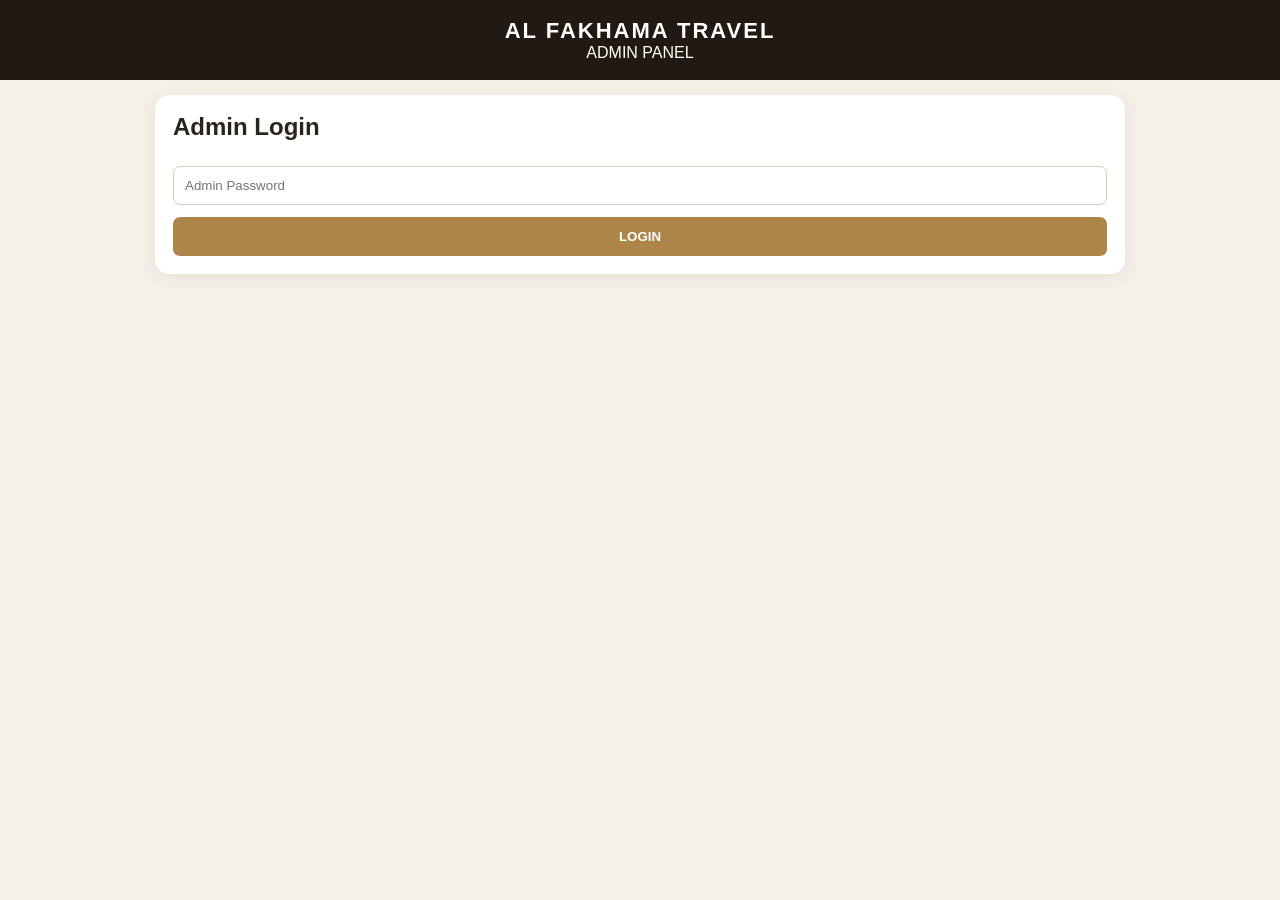
==== commit cca566c2: "Update admin.html" ====
--- a/admin.html
+++ b/admin.html
@@ -2,112 +2,34 @@
 <html lang="en">
 <head>
 <meta charset="UTF-8">
-<meta name="viewport" content="width=device-width, initial-scale=1.0">
-<title>Al Fakhama Admin Panel</title>
+<meta name="viewport" content="width=device-width,initial-scale=1">
+<title>Al Fakhama Admin</title>
 
 <style>
 *{box-sizing:border-box}
-
-body{
-margin:0;
-font-family:Arial,sans-serif;
-background:#f6f1e8;
-color:#30271c;
-}
-
-header{
-background:#211a12;
-color:white;
-padding:24px;
-text-align:center;
-}
-
-.logo{
-font-size:24px;
-font-weight:bold;
-letter-spacing:3px;
-}
-
-.container{
-max-width:1100px;
-margin:auto;
-padding:20px;
-}
-
-.card{
-background:white;
-border-radius:15px;
-padding:22px;
-margin-bottom:20px;
-box-shadow:0 5px 20px #0001;
-}
-
-.grid{
-display:grid;
-grid-template-columns:repeat(2,1fr);
-gap:15px;
-}
-
-label{
-display:block;
-font-weight:bold;
-margin-top:5px;
-}
-
-input,select{
-width:100%;
-padding:13px;
-margin-top:7px;
-border:1px solid #d9cdbb;
-border-radius:8px;
-background:white;
-}
-
-.btn{
-width:100%;
-padding:14px;
-margin-top:15px;
-border:0;
-border-radius:8px;
-background:#ad8549;
-color:white;
-font-weight:bold;
-cursor:pointer;
-}
-
-.btn:hover{
-opacity:.9;
-}
-
-.item{
-background:#faf6ef;
-border:1px solid #e4d8c5;
-border-radius:10px;
-padding:15px;
-margin-top:10px;
-}
-
-.delete{
-background:#a33;
-color:white;
-border:0;
-padding:8px 12px;
-border-radius:6px;
-cursor:pointer;
-margin-top:8px;
-}
-
-.status{
-padding:12px;
-background:#eee3d1;
-border-radius:8px;
-margin-bottom:15px;
-}
-
-@media(max-width:700px){
-.grid{
-grid-template-columns:1fr;
-}
+body{margin:0;background:#f5f0e7;font-family:Arial;color:#2b241b}
+header{background:#211a12;color:#fff;padding:18px;text-align:center}
+.logo{font-size:22px;font-weight:bold;letter-spacing:2px}
+.container{max-width:1000px;margin:auto;padding:15px}
+.login,.panel{background:#fff;border-radius:14px;padding:18px;box-shadow:0 3px 15px #0001}
+.panel{display:none}
+.menu{display:grid;grid-template-columns:repeat(4,1fr);gap:8px;margin-bottom:15px}
+.menu button{border:0;padding:12px 5px;border-radius:8px;background:#eee3d1;font-weight:bold;cursor:pointer}
+.menu button.active{background:#ad8549;color:white}
+.section{display:none}
+.section.active{display:block}
+h2{margin-top:0}
+.grid{display:grid;grid-template-columns:repeat(2,1fr);gap:12px}
+input,select{width:100%;padding:11px;border:1px solid #d8cbb8;border-radius:7px;margin-top:5px}
+label{font-weight:bold;font-size:14px}
+.btn{width:100%;padding:12px;border:0;border-radius:7px;background:#ad8549;color:#fff;font-weight:bold;margin-top:12px;cursor:pointer}
+.item{background:#faf7f1;border:1px solid #e3d8c7;border-radius:9px;padding:12px;margin-top:10px}
+.delete{background:#a33;color:#fff;border:0;border-radius:5px;padding:7px;margin-top:8px}
+.success{background:#e0f2e3;padding:10px;border-radius:7px;margin-top:10px}
+.error{background:#f8dddd;padding:10px;border-radius:7px;margin-top:10px}
+@media(max-width:650px){
+.menu{grid-template-columns:repeat(2,1fr)}
+.grid{grid-template-columns:1fr}
 }
 </style>
 </head>
@@ -116,42 +38,34 @@
 
 <header>
 <div class="logo">AL FAKHAMA TRAVEL</div>
-<div style="margin-top:8px">ADMIN PANEL</div>
+<div>ADMIN PANEL</div>
 </header>
 
 <div class="container">
 
-<!-- LOGIN -->
-
-<div class="card" id="loginBox">
-
+<div class="login" id="loginBox">
 <h2>Admin Login</h2>
-
-<input
-type="password"
-id="password"
-placeholder="Enter Admin Password"
->
-
-<button class="btn" onclick="login()">
-LOGIN
-</button>
-
-</div>
-
-
-<!-- ADMIN CONTENT -->
-
-<div id="adminContent" style="display:none">
-
-<div class="status" id="status">
-Connected to database
-</div>
-
-
-<!-- ================= HOTELS ================= -->
-
-<div class="card">
+<input type="password" id="password" placeholder="Admin Password">
+<button class="btn" onclick="login()">LOGIN</button>
+<div id="loginMessage"></div>
+</div>
+
+<div class="panel" id="panel">
+
+<div class="menu">
+<button class="active" onclick="openTab('hotels',this)">🏨 Hotels</button>
+<button onclick="openTab('rooms',this)">🛏 Rooms</button>
+<button onclick="openTab('views',this)">👁 Views</button>
+<button onclick="openTab('extra',this)">🛌 Extra Bed</button>
+<button onclick="openTab('transfers',this)">🚘 Transfers</button>
+<button onclick="openTab('vehicles',this)">🚙 Vehicles</button>
+<button onclick="openTab('bookings',this)">📋 Bookings</button>
+</div>
+
+
+<!-- HOTELS -->
+
+<div id="hotels" class="section active">
 
 <h2>🏨 Hotels</h2>
 
@@ -159,1516 +73,792 @@
 
 <div>
 <label>Destination</label>
-
 <select id="hotelDestination">
-
-<option value="Madinah">
-Madinah
-</option>
-
-<option value="Makkah">
-Makkah
-</option>
-
+<option>Madinah</option>
+<option>Makkah</option>
 </select>
 </div>
 
-
 <div>
 <label>Hotel Name</label>
-
-<input
-id="hotelName"
-placeholder="Enter hotel name"
->
-</div>
-
+<input id="hotelName" placeholder="Anjum Hotel">
+</div>
 
 <div>
 <label>Double Price</label>
-
-<input
-type="number"
-id="hotelDouble"
-placeholder="0"
->
-</div>
-
+<input type="number" id="hotelDouble">
+</div>
 
 <div>
 <label>Triple Price</label>
-
-<input
-type="number"
-id="hotelTriple"
-placeholder="0"
->
-</div>
-
+<input type="number" id="hotelTriple">
+</div>
 
 <div>
 <label>Quad Price</label>
-
-<input
-type="number"
-id="hotelQuad"
-placeholder="0"
->
-</div>
-
-</div>
-
-<button
-class="btn"
-onclick="saveHotel()"
->
-ADD / UPDATE HOTEL
-</button>
+<input type="number" id="hotelQuad">
+</div>
+
+</div>
+
+<button class="btn" onclick="saveHotel()">SAVE HOTEL</button>
 
 <div id="hotelList"></div>
 
 </div>
 
 
-
-<!-- ================= ROOM TYPES ================= -->
-
-<div class="card">
-
-<h2>🛏️ Room Types</h2>
+<!-- ROOM TYPES -->
+
+<div id="rooms" class="section">
+
+<h2>🛏 Room Types</h2>
+
+<p>
+Bu yerda <b>Double / Triple / Quad yo‘q</b>.
+Faqat tanlangan hotelga kerakli xona turini va narxini qo‘shasiz.
+</p>
 
 <div class="grid">
 
 <div>
-
 <label>Destination</label>
-
 <select id="roomDestination">
-
-<option value="Madinah">
-Madinah
-</option>
-
-<option value="Makkah">
-Makkah
-</option>
-
+<option>Madinah</option>
+<option>Makkah</option>
 </select>
-
-</div>
-
-
-<div>
-
+</div>
+
+<div>
 <label>Hotel</label>
-
-<select id="roomHotel">
-
-<option value="">
-Select Hotel
-</option>
-
+<select id="roomHotel"></select>
+</div>
+
+<div>
+<label>Room Type</label>
+<input id="roomName" placeholder="Junior Suite">
+</div>
+
+<div>
+<label>Price SAR</label>
+<input type="number" id="roomPrice">
+</div>
+
+</div>
+
+<button class="btn" onclick="saveRoom()">ADD ROOM TYPE</button>
+
+<div id="roomList"></div>
+
+</div>
+
+
+<!-- VIEWS -->
+
+<div id="views" class="section">
+
+<h2>👁 Room Views</h2>
+
+<div class="grid">
+
+<div>
+<label>Destination</label>
+<select id="viewDestination">
+<option>Madinah</option>
+<option>Makkah</option>
 </select>
-
-</div>
-
-
-<div>
-
-<label>Room Type Name</label>
-
-<input
-id="roomName"
-placeholder="Junior Suite"
->
-
-</div>
-
-
-<div>
-
-<label>Double Price</label>
-
-<input
-type="number"
-id="roomDouble"
-placeholder="0"
->
-
-</div>
-
-
-<div>
-
-<label>Triple Price</label>
-
-<input
-type="number"
-id="roomTriple"
-placeholder="0"
->
-
-</div>
-
-
-<div>
-
-<label>Quad Price</label>
-
-<input
-type="number"
-id="roomQuad"
-placeholder="0"
->
-
-</div>
-
-</div>
-
-<button
-class="btn"
-onclick="saveRoom()"
->
-ADD / UPDATE ROOM TYPE
-</button>
-
-<div id="roomList"></div>
-
-</div>
-
-
-
-<!-- ================= VIEWS ================= -->
-
-<div class="card">
-
-<h2>👁️ Room Views</h2>
+</div>
+
+<div>
+<label>Hotel</label>
+<select id="viewHotel"></select>
+</div>
+
+<div>
+<label>View Name</label>
+<input id="viewName" placeholder="Haram View">
+</div>
+
+<div>
+<label>Extra Price SAR</label>
+<input type="number" id="viewPrice">
+</div>
+
+</div>
+
+<button class="btn" onclick="saveView()">ADD VIEW</button>
+
+<div id="viewList"></div>
+
+</div>
+
+
+<!-- EXTRA BED -->
+
+<div id="extra" class="section">
+
+<h2>🛌 Extra Bed</h2>
 
 <div class="grid">
 
 <div>
-
 <label>Destination</label>
-
-<select id="viewDestination">
-
-<option value="Madinah">
-Madinah
-</option>
-
-<option value="Makkah">
-Makkah
-</option>
-
+<select id="extraDestination">
+<option>Madinah</option>
+<option>Makkah</option>
 </select>
-
-</div>
-
-
-<div>
-
+</div>
+
+<div>
 <label>Hotel</label>
-
-<select id="viewHotel">
-
-<option value="">
-Select Hotel
-</option>
-
-</select>
-
-</div>
-
-
-<div>
-
-<label>View Name</label>
-
-<input
-id="viewName"
-placeholder="Haram View"
->
-
-</div>
-
-
-<div>
-
-<label>Price</label>
-
-<input
-type="number"
-id="viewPrice"
-placeholder="0"
->
-
-</div>
-
-</div>
-
-<button
-class="btn"
-onclick="saveView()"
->
-ADD / UPDATE VIEW
-</button>
-
-<div id="viewList"></div>
-
-</div>
-
-
-
-<!-- ================= EXTRA BED ================= -->
-
-<div class="card">
-
-<h2>🛌 Extra Bed</h2>
+<select id="extraHotel"></select>
+</div>
+
+<div>
+<label>Extra Bed Price SAR</label>
+<input type="number" id="extraPrice">
+</div>
+
+</div>
+
+<button class="btn" onclick="saveExtra()">SAVE EXTRA BED</button>
+
+<div id="extraList"></div>
+
+</div>
+
+
+<!-- TRANSFERS -->
+
+<div id="transfers" class="section">
+
+<h2>🚘 Transfers</h2>
 
 <div class="grid">
 
 <div>
-
-<label>Destination</label>
-
-<select id="extraDestination">
-
-<option value="Madinah">
-Madinah
-</option>
-
-<option value="Makkah">
-Makkah
-</option>
-
-</select>
-
-</div>
-
-
-<div>
-
-<label>Hotel</label>
-
-<select id="extraHotel">
-
-<option value="">
-Select Hotel
-</option>
-
-</select>
-
-</div>
-
-
-<div>
-
-<label>Extra Bed Price</label>
-
-<input
-type="number"
-id="extraPrice"
-placeholder="0"
->
-
-</div>
-
-</div>
-
-<button
-class="btn"
-onclick="saveExtra()"
->
-SAVE EXTRA BED
-</button>
-
-<div id="extraList"></div>
-
-</div>
-
-
-
-<!-- ================= TRANSFER ================= -->
-
-<div class="card">
-
-<h2>🚘 Transfer Routes</h2>
-
-<div class="grid">
-
-<div>
-
 <label>Route</label>
-
-<select id="transferRoute">
-
-<option value="">
-Select Route
-</option>
-
-</select>
-
-</div>
-
-
-<div>
-
+<select id="transferRoute"></select>
+</div>
+
+<div>
 <label>Vehicle</label>
-
-<select id="transferVehicle">
-
-<option value="">
-Select Vehicle
-</option>
-
-</select>
-
-</div>
-
-
-<div>
-
+<select id="transferVehicle"></select>
+</div>
+
+<div>
 <label>Price SAR</label>
-
-<input
-type="number"
-id="transferPrice"
-placeholder="0"
->
-
-</div>
-
-</div>
-
-<button
-class="btn"
-onclick="saveTransfer()"
->
-SAVE TRANSFER PRICE
-</button>
+<input type="number" id="transferPrice">
+</div>
+
+</div>
+
+<button class="btn" onclick="saveTransfer()">SAVE TRANSFER</button>
 
 <div id="transferList"></div>
 
 </div>
 
 
-
-<!-- ================= VEHICLES ================= -->
-
-<div class="card">
+<!-- VEHICLES -->
+
+<div id="vehicles" class="section">
 
 <h2>🚙 Vehicles</h2>
 
-<input
-id="vehicleName"
-placeholder="Mercedes S-Class 2026"
->
-
-<button
-class="btn"
-onclick="addVehicle()"
->
-ADD VEHICLE
-</button>
+<input id="vehicleName" placeholder="Mercedes S-Class 2026">
+
+<button class="btn" onclick="addVehicle()">ADD VEHICLE</button>
 
 <div id="vehicleList"></div>
 
 </div>
 
 
-
-<!-- ================= BOOKINGS ================= -->
-
-<div class="card">
-
-<h2>📋 Customer Bookings</h2>
-
-<div id="bookingList">
-Loading...
-</div>
-
-</div>
-
-
-</div>
-
+<!-- BOOKINGS -->
+
+<div id="bookings" class="section">
+
+<h2>📋 Bookings</h2>
+
+<div id="bookingList">Loading...</div>
+
+</div>
+
+</div>
 </div>
 
 
 <script>
 
-const API =
-"https://al-fakhama-booking-new.alfakhama-travel-uzb.workers.dev";
-
-
-let DATA = {};
-
-
-
-/* ================= LOGIN ================= */
+const API="https://al-fakhama-booking-new.alfakhama-travel-uzb.workers.dev";
+
+let DATA={};
+
+
+/* LOGIN */
 
 function login(){
 
-const password =
-document.getElementById("password").value;
-
-if(password !== "ALFAKHAMA2026"){
-
-alert("Wrong password");
+if(document.getElementById("password").value!=="ALFAKHAMA2026"){
+
+document.getElementById("loginMessage").innerHTML=
+'<div class="error">Wrong password</div>';
 
 return;
 
 }
 
-document.getElementById("loginBox")
-.style.display="none";
-
-document.getElementById("adminContent")
-.style.display="block";
+document.getElementById("loginBox").style.display="none";
+document.getElementById("panel").style.display="block";
 
 loadData();
 
 }
 
 
-
-/* ================= API ================= */
+/* TABS */
+
+function openTab(id,button){
+
+document.querySelectorAll(".section")
+.forEach(x=>x.classList.remove("active"));
+
+document.getElementById(id)
+.classList.add("active");
+
+document.querySelectorAll(".menu button")
+.forEach(x=>x.classList.remove("active"));
+
+button.classList.add("active");
+
+if(id==="bookings")loadBookings();
+
+}
+
+
+/* API */
 
 async function api(path,options={}){
 
-const response =
-await fetch(API+path,{
-
+const r=await fetch(API+path,{
 ...options,
-
 headers:{
 "Content-Type":"application/json",
 ...(options.headers||{})
 }
-
-});
-
-return await response.json();
-
-}
-
-
-
-/* ================= LOAD DATA ================= */
+});
+
+return await r.json();
+
+}
+
+
+/* LOAD */
 
 async function loadData(){
 
 try{
 
-DATA =
-await api("/api/data");
-
-renderAll();
-
-loadBookings();
-
-document.getElementById("status")
-.innerText =
-"✅ Connected to KV Database";
-
-}catch(error){
-
-console.error(error);
-
-document.getElementById("status")
-.innerText =
-"❌ Database connection error";
-
-}
-
-}
-
-
-
-/* ================= RENDER ALL ================= */
-
-function renderAll(){
+DATA=await api("/api/data");
 
 renderHotels();
-
+loadAllHotelSelects();
 renderRooms();
-
 renderViews();
-
 renderExtra();
-
-renderTransfers();
-
+loadTransfers();
 renderVehicles();
 
-loadHotelSelects();
-
-loadRoutes();
-
-}
-
-
-
-/* ================= HOTEL SELECTS ================= */
-
-function loadHotelSelects(){
-
-fillHotels(
-"roomHotel",
-document.getElementById("roomDestination").value
-);
-
-fillHotels(
-"viewHotel",
-document.getElementById("viewDestination").value
-);
-
-fillHotels(
-"extraHotel",
-document.getElementById("extraDestination").value
-);
-
-}
-
-
-
-function fillHotels(id,destination){
-
-const select =
-document.getElementById(id);
-
-select.innerHTML =
-'<option value="">Select Hotel</option>';
-
-Object.keys(
-DATA.hotels?.[destination] || {}
-)
-.forEach(hotel=>{
-
-select.innerHTML +=
-`
-<option value="${hotel}">
-${hotel}
-</option>
-`;
-
-});
-
-}
-
-
-
-/* ================= HOTEL ================= */
+}catch(e){
+
+alert("Worker / KV connection error");
+
+}
+
+}
+
+
+/* HOTEL */
 
 async function saveHotel(){
 
 const body={
-
-destination:
-document.getElementById("hotelDestination").value,
-
-name:
-document.getElementById("hotelName").value.trim(),
-
-Double:
-Number(
-document.getElementById("hotelDouble").value
-)||0,
-
-Triple:
-Number(
-document.getElementById("hotelTriple").value
-)||0,
-
-Quad:
-Number(
-document.getElementById("hotelQuad").value
-)||0
-
+destination:hotelDestination.value,
+name:hotelName.value.trim(),
+Double:Number(hotelDouble.value)||0,
+Triple:Number(hotelTriple.value)||0,
+Quad:Number(hotelQuad.value)||0
 };
 
-
 if(!body.name){
 
-alert("Enter hotel name");
-
+alert("Hotel name kiriting");
 return;
 
 }
 
-
-const result =
-await api("/api/hotels",{
-
+const r=await api("/api/hotels",{
 method:"POST",
-
-body:
-JSON.stringify(body)
-
-});
-
-
-if(result.success){
-
-alert("Hotel saved successfully");
-
-DATA =
-await api("/api/data");
-
-renderAll();
-
-}
-
-}
-
-
-
-/* ================= HOTEL LIST ================= */
+body:JSON.stringify(body)
+});
+
+if(r.success){
+
+alert("Hotel saved");
+
+DATA=await api("/api/data");
+
+renderHotels();
+loadAllHotelSelects();
+
+}
+
+}
+
 
 function renderHotels(){
 
 let html="";
 
-Object.keys(DATA.hotels||{})
-.forEach(destination=>{
-
-Object.keys(
-DATA.hotels[destination]||{}
-)
-.forEach(hotel=>{
-
-const h =
-DATA.hotels[destination][hotel];
-
-html +=
-`
+Object.keys(DATA.hotels||{}).forEach(d=>{
+
+Object.keys(DATA.hotels[d]||{}).forEach(h=>{
+
+let x=DATA.hotels[d][h];
+
+html+=`
 <div class="item">
-
-<b>
-${destination} — ${hotel}
-</b>
-
-<p>
-Double: ${h.Double} SAR<br>
-Triple: ${h.Triple} SAR<br>
-Quad: ${h.Quad} SAR
-</p>
-
-<button
-class="delete"
-onclick="deleteHotel(
-'${destination}',
-'${encodeURIComponent(hotel)}'
-)"
->
+<b>${d} — ${h}</b><br>
+Double: ${x.Double} SAR<br>
+Triple: ${x.Triple} SAR<br>
+Quad: ${x.Quad} SAR
+<br>
+<button class="delete"
+onclick="deleteHotel('${d}','${encodeURIComponent(h)}')">
 DELETE
 </button>
-
-</div>
+</div>`;
+
+});
+
+});
+
+hotelList.innerHTML=html;
+
+}
+
+
+async function deleteHotel(d,h){
+
+if(!confirm("Delete hotel?"))return;
+
+await api("/api/hotels",{
+method:"DELETE",
+body:JSON.stringify({
+destination:d,
+name:decodeURIComponent(h)
+})
+});
+
+DATA=await api("/api/data");
+
+renderHotels();
+loadAllHotelSelects();
+
+}
+
+
+/* HOTEL SELECTS */
+
+function fillHotels(id,destination){
+
+let s=document.getElementById(id);
+
+s.innerHTML='<option value="">Select Hotel</option>';
+
+Object.keys(DATA.hotels?.[destination]||{})
+.forEach(h=>{
+
+s.innerHTML+=`<option value="${h}">${h}</option>`;
+
+});
+
+}
+
+
+function loadAllHotelSelects(){
+
+fillHotels("roomHotel",roomDestination.value);
+fillHotels("viewHotel",viewDestination.value);
+fillHotels("extraHotel",extraDestination.value);
+
+}
+
+
+roomDestination.onchange=()=>{
+fillHotels("roomHotel",roomDestination.value);
+renderRooms();
+};
+
+viewDestination.onchange=()=>{
+fillHotels("viewHotel",viewDestination.value);
+renderViews();
+};
+
+extraDestination.onchange=()=>{
+fillHotels("extraHotel",extraDestination.value);
+renderExtra();
+};
+
+
+/* ROOM TYPES */
+
+async function saveRoom(){
+
+const body={
+destination:roomDestination.value,
+hotel:roomHotel.value,
+name:roomName.value.trim(),
+price:Number(roomPrice.value)||0
+};
+
+if(!body.hotel||!body.name){
+
+alert("Hotel va Room Type kiriting");
+return;
+
+}
+
+/*
+Worker'dagi room-types endpoint hozir
+Double/Triple/Quad formatini qabul qiladi.
+Shuning uchun Room Type narxini Double maydoniga saqlaymiz.
+*/
+
+await api("/api/room-types",{
+method:"POST",
+body:JSON.stringify({
+destination:body.destination,
+hotel:body.hotel,
+name:body.name,
+Double:body.price,
+Triple:0,
+Quad:0
+})
+});
+
+alert("Room Type saved");
+
+DATA=await api("/api/data");
+
+renderRooms();
+
+}
+
+
+function renderRooms(){
+
+let key=
+roomDestination.value+"|"+roomHotel.value;
+
+let list=
+DATA.roomTypes?.[key]||[];
+
+let html="";
+
+list.forEach(x=>{
+
+html+=`
+<div class="item">
+<b>${x.name}</b><br>
+Price: ${x.Double||0} SAR
+</div>`;
+
+});
+
+roomList.innerHTML=html;
+
+}
+
+
+/* VIEWS */
+
+async function saveView(){
+
+if(!viewHotel.value||!viewName.value){
+
+alert("Hotel va View kiriting");
+return;
+
+}
+
+await api("/api/views",{
+method:"POST",
+body:JSON.stringify({
+destination:viewDestination.value,
+hotel:viewHotel.value,
+name:viewName.value.trim(),
+price:Number(viewPrice.value)||0
+})
+});
+
+alert("View saved");
+
+DATA=await api("/api/data");
+
+renderViews();
+
+}
+
+
+function renderViews(){
+
+let key=
+viewDestination.value+"|"+viewHotel.value;
+
+let list=
+DATA.views?.[key]||[];
+
+viewList.innerHTML=list.map(x=>`
+
+<div class="item">
+<b>${x.name}</b><br>
++${x.price} SAR
+</div>
+
+`).join("");
+
+}
+
+
+/* EXTRA BED */
+
+async function saveExtra(){
+
+if(!extraHotel.value){
+
+alert("Hotel tanlang");
+return;
+
+}
+
+await api("/api/extra-beds",{
+method:"POST",
+body:JSON.stringify({
+destination:extraDestination.value,
+hotel:extraHotel.value,
+enabled:true,
+price:Number(extraPrice.value)||0
+})
+});
+
+alert("Extra Bed saved");
+
+DATA=await api("/api/data");
+
+renderExtra();
+
+}
+
+
+function renderExtra(){
+
+let key=
+extraDestination.value+"|"+extraHotel.value;
+
+let x=
+DATA.extraBeds?.[key];
+
+if(!x){
+
+extraList.innerHTML=
+"<div class='item'>No Extra Bed</div>";
+
+return;
+
+}
+
+extraList.innerHTML=`
+
+<div class="item">
+<b>Extra Bed + Breakfast</b><br>
++${x.price} SAR
+</div>
+
 `;
 
-});
-
-});
-
-
-document.getElementById("hotelList")
-.innerHTML=html;
-
-}
-
-
-
-/* ================= DELETE HOTEL ================= */
-
-async function deleteHotel(
-destination,
-encodedHotel
-){
-
-const hotel =
-decodeURIComponent(encodedHotel);
-
-if(!confirm(
-"Delete "+hotel+"?"
-))return;
-
-
-await api("/api/hotels",{
-
-method:"DELETE",
-
-body:
-JSON.stringify({
-
-destination,
-name:hotel
-
+}
+
+
+/* TRANSFERS */
+
+function loadTransfers(){
+
+let routes=[];
+
+Object.values(DATA.routes||{})
+.flat()
+.forEach(x=>{
+
+if(!routes.includes(x))
+routes.push(x);
+
+});
+
+transferRoute.innerHTML=
+'<option value="">Select Route</option>';
+
+routes.forEach(x=>{
+
+transferRoute.innerHTML+=
+`<option value="${x}">${x}</option>`;
+
+});
+
+transferVehicle.innerHTML=
+'<option value="">Select Vehicle</option>';
+
+(DATA.vehicles||[]).forEach(x=>{
+
+transferVehicle.innerHTML+=
+`<option value="${x}">${x}</option>`;
+
+});
+
+renderTransfers();
+
+}
+
+
+async function saveTransfer(){
+
+if(!transferRoute.value||
+!transferVehicle.value){
+
+alert("Route va Vehicle tanlang");
+return;
+
+}
+
+await api("/api/transfers",{
+method:"POST",
+body:JSON.stringify({
+route:transferRoute.value,
+vehicle:transferVehicle.value,
+price:Number(transferPrice.value)||0
 })
-
-});
-
-
-DATA =
-await api("/api/data");
-
-renderAll();
-
-}
-
-
-
-/* ================= ROOM TYPE ================= */
-
-document.getElementById(
-"roomDestination"
-).onchange=()=>{
-
-fillHotels(
-"roomHotel",
-document.getElementById(
-"roomDestination"
-).value
-);
-
-};
-
-
-
-async function saveRoom(){
-
-const body={
-
-destination:
-document.getElementById(
-"roomDestination"
-).value,
-
-hotel:
-document.getElementById(
-"roomHotel"
-).value,
-
-name:
-document.getElementById(
-"roomName"
-).value.trim(),
-
-Double:
-Number(
-document.getElementById(
-"roomDouble"
-).value
-)||0,
-
-Triple:
-Number(
-document.getElementById(
-"roomTriple"
-).value
-)||0,
-
-Quad:
-Number(
-document.getElementById(
-"roomQuad"
-).value
-)||0
-
-};
-
-
-if(!body.hotel){
-
-alert("Select hotel");
-
+});
+
+alert("Transfer saved");
+
+DATA=await api("/api/data");
+
+loadTransfers();
+
+}
+
+
+function renderTransfers(){
+
+let html="";
+
+Object.keys(DATA.transfers||{})
+.forEach(k=>{
+
+html+=`
+<div class="item">
+<b>${k}</b><br>
+${DATA.transfers[k]} SAR
+</div>
+`;
+
+});
+
+transferList.innerHTML=html;
+
+}
+
+
+/* VEHICLES */
+
+async function addVehicle(){
+
+let name=vehicleName.value.trim();
+
+if(!name){
+
+alert("Vehicle name kiriting");
 return;
 
 }
 
-
-if(!body.name){
-
-alert("Enter room type name");
+await api("/api/vehicles",{
+method:"POST",
+body:JSON.stringify({name})
+});
+
+alert("Vehicle added");
+
+DATA=await api("/api/data");
+
+loadTransfers();
+
+renderVehicles();
+
+vehicleName.value="";
+
+}
+
+
+function renderVehicles(){
+
+vehicleList.innerHTML=
+(DATA.vehicles||[])
+.map(x=>`<div class="item">🚙 ${x}</div>`)
+.join("");
+
+}
+
+
+/* BOOKINGS */
+
+async function loadBookings(){
+
+let list=await api("/api/bookings");
+
+if(!list.length){
+
+bookingList.innerHTML=
+"<div class='item'>No bookings</div>";
 
 return;
 
 }
 
-
-const result =
-await api("/api/room-types",{
-
-method:"POST",
-
-body:
-JSON.stringify(body)
-
-});
-
-
-if(result.success){
-
-alert(
-"Room Type saved successfully"
-);
-
-DATA =
-await api("/api/data");
-
-renderAll();
-
-}
-
-}
-
-
-
-/* ================= ROOM LIST ================= */
-
-function renderRooms(){
-
-let html="";
-
-Object.keys(
-DATA.roomTypes||{}
-)
-.forEach(key=>{
-
-(DATA.roomTypes[key]||[])
-.forEach(room=>{
-
-html +=
-`
+bookingList.innerHTML=list.map(b=>`
+
 <div class="item">
 
-<b>${key}</b>
-
-<p>
-
-Room Type:
-<strong>
-${room.name}
-</strong>
-
-<br>
-
-Double:
-${room.Double} SAR
-
-<br>
-
-Triple:
-${room.Triple} SAR
-
-<br>
-
-Quad:
-${room.Quad} SAR
-
-</p>
-
-</div>
-`;
-
-});
-
-});
-
-
-document.getElementById(
-"roomList"
-).innerHTML=html;
-
-}
-
-
-
-/* ================= VIEWS ================= */
-
-document.getElementById(
-"viewDestination"
-).onchange=()=>{
-
-fillHotels(
-"viewHotel",
-document.getElementById(
-"viewDestination"
-).value
-);
-
-};
-
-
-
-async function saveView(){
-
-const body={
-
-destination:
-document.getElementById(
-"viewDestination"
-).value,
-
-hotel:
-document.getElementById(
-"viewHotel"
-).value,
-
-name:
-document.getElementById(
-"viewName"
-).value.trim(),
-
-price:
-Number(
-document.getElementById(
-"viewPrice"
-).value
-)||0
-
-};
-
-
-if(!body.hotel){
-
-alert("Select hotel");
-
-return;
-
-}
-
-
-if(!body.name){
-
-alert("Enter view name");
-
-return;
-
-}
-
-
-await api("/api/views",{
-
-method:"POST",
-
-body:
-JSON.stringify(body)
-
-});
-
-
-alert("View saved");
-
-DATA =
-await api("/api/data");
-
-renderAll();
-
-}
-
-
-
-/* ================= VIEW LIST ================= */
-
-function renderViews(){
-
-let html="";
-
-Object.keys(
-DATA.views||{}
-)
-.forEach(key=>{
-
-(DATA.views[key]||[])
-.forEach(view=>{
-
-html +=
-`
-<div class="item">
-
-<b>${key}</b>
-
-<p>
-${view.name}
-—
-${view.price} SAR
-</p>
-
-</div>
-`;
-
-});
-
-});
-
-
-document.getElementById(
-"viewList"
-).innerHTML=html;
-
-}
-
-
-
-/* ================= EXTRA BED ================= */
-
-document.getElementById(
-"extraDestination"
-).onchange=()=>{
-
-fillHotels(
-"extraHotel",
-document.getElementById(
-"extraDestination"
-).value
-);
-
-};
-
-
-
-async function saveExtra(){
-
-const body={
-
-destination:
-document.getElementById(
-"extraDestination"
-).value,
-
-hotel:
-document.getElementById(
-"extraHotel"
-).value,
-
-enabled:true,
-
-price:
-Number(
-document.getElementById(
-"extraPrice"
-).value
-)||0
-
-};
-
-
-if(!body.hotel){
-
-alert("Select hotel");
-
-return;
-
-}
-
-
-await api("/api/extra-beds",{
-
-method:"POST",
-
-body:
-JSON.stringify(body)
-
-});
-
-
-alert("Extra Bed saved");
-
-DATA =
-await api("/api/data");
-
-renderAll();
-
-}
-
-
-
-/* ================= EXTRA LIST ================= */
-
-function renderExtra(){
-
-let html="";
-
-Object.keys(
-DATA.extraBeds||{}
-)
-.forEach(key=>{
-
-const x =
-DATA.extraBeds[key];
-
-html +=
-`
-<div class="item">
-
-<b>${key}</b>
-
-<p>
-Extra Bed + Breakfast:
-${x.price} SAR
-</p>
-
-</div>
-`;
-
-});
-
-
-document.getElementById(
-"extraList"
-).innerHTML=html;
-
-}
-
-
-
-/* ================= TRANSFER ================= */
-
-function loadRoutes(){
-
-const routes=[];
-
-Object.values(
-DATA.routes||{}
-)
-.flat()
-.forEach(route=>{
-
-if(!routes.includes(route))
-routes.push(route);
-
-});
-
-
-const select =
-document.getElementById(
-"transferRoute"
-);
-
-select.innerHTML =
-'<option value="">Select Route</option>';
-
-
-routes.forEach(route=>{
-
-select.innerHTML +=
-`
-<option value="${route}">
-${route}
-</option>
-`;
-
-});
-
-
-const vehicle =
-document.getElementById(
-"transferVehicle"
-);
-
-vehicle.innerHTML =
-'<option value="">Select Vehicle</option>';
-
-
-(DATA.vehicles||[])
-.forEach(v=>{
-
-vehicle.innerHTML +=
-`
-<option value="${v}">
-${v}
-</option>
-`;
-
-});
-
-}
-
-
-
-/* ================= SAVE TRANSFER ================= */
-
-async function saveTransfer(){
-
-const route =
-document.getElementById(
-"transferRoute"
-).value;
-
-const vehicle =
-document.getElementById(
-"transferVehicle"
-).value;
-
-const price =
-Number(
-document.getElementById(
-"transferPrice"
-).value
-)||0;
-
-
-if(!route){
-
-alert("Select route");
-
-return;
-
-}
-
-
-if(!vehicle){
-
-alert("Select vehicle");
-
-return;
-
-}
-
-
-await api("/api/transfers",{
-
-method:"POST",
-
-body:
-JSON.stringify({
-
-route,
-vehicle,
-price
-
-})
-
-});
-
-
-alert(
-"Transfer price saved"
-);
-
-DATA =
-await api("/api/data");
-
-renderAll();
-
-}
-
-
-
-/* ================= TRANSFER LIST ================= */
-
-function renderTransfers(){
-
-let html="";
-
-Object.keys(
-DATA.transfers||{}
-)
-.forEach(key=>{
-
-html +=
-`
-<div class="item">
-
-<b>
-${key}
-</b>
-
-<p>
-${DATA.transfers[key]} SAR
-</p>
-
-</div>
-`;
-
-});
-
-
-document.getElementById(
-"transferList"
-).innerHTML=html;
-
-}
-
-
-
-/* ================= VEHICLES ================= */
-
-async function addVehicle(){
-
-const name =
-document.getElementById(
-"vehicleName"
-).value.trim();
-
-
-if(!name){
-
-alert("Enter vehicle name");
-
-return;
-
-}
-
-
-const result =
-await api("/api/vehicles",{
-
-method:"POST",
-
-body:
-JSON.stringify({
-
-name
-
-})
-
-});
-
-
-if(result.success){
-
-alert(
-"Vehicle added"
-);
-
-DATA =
-await api("/api/data");
-
-renderAll();
-
-document.getElementById(
-"vehicleName"
-).value="";
-
-}
-
-}
-
-
-
-/* ================= VEHICLE LIST ================= */
-
-function renderVehicles(){
-
-let html="";
-
-(DATA.vehicles||[])
-.forEach(vehicle=>{
-
-html +=
-`
-<div class="item">
-🚙 ${vehicle}
-</div>
-`;
-
-});
-
-
-document.getElementById(
-"vehicleList"
-).innerHTML=html;
-
-}
-
-
-
-/* ================= BOOKINGS ================= */
-
-async function loadBookings(){
-
-try{
-
-const bookings =
-await api("/api/bookings");
-
-
-if(!bookings.length){
-
-document.getElementById(
-"bookingList"
-).innerHTML =
-"<p>No bookings yet.</p>";
-
-return;
-
-}
-
-
-document.getElementById(
-"bookingList"
-).innerHTML =
-
-bookings.map(
-booking=>
-
-`
-<div class="item">
-
-<h3>
-${booking.name || "-"}
-</h3>
-
-<b>
-Status:
-${booking.status || "New"}
-</b>
-
-<hr>
-
-Hotel:
-${booking.hotel || "-"}
-<br>
-
-Destination:
-${booking.destination || "-"}
-<br>
-
-Room:
-${booking.roomType || "-"}
-<br>
-
-Check-in:
-${booking.checkin || "-"}
-<br>
-
-Check-out:
-${booking.checkout || "-"}
-<br>
-
-Phone:
-${booking.phone || "-"}
-<br>
-
-Transfer:
-${booking.transferRoute || "No Transfer"}
-<br>
-
-Vehicle:
-${booking.vehicle || "-"}
-<br>
-
-Total:
-<strong>
-${booking.total || "0 SAR"}
-</strong>
-
-</div>
-`
-
-).join("");
-
-
-}catch(error){
-
-document.getElementById(
-"bookingList"
-).innerHTML =
-"Unable to load bookings.";
-
-}
+<b>${b.name||"-"}</b><br>
+
+Hotel: ${b.hotel||"-"}<br>
+Room: ${b.roomType||"-"}<br>
+Destination: ${b.destination||"-"}<br>
+
+Check-in: ${b.checkin||"-"}<br>
+Check-out: ${b.checkout||"-"}<br>
+
+Phone: ${b.phone||"-"}<br>
+
+Transfer: ${b.transferRoute||"No Transfer"}<br>
+Vehicle: ${b.vehicle||"-"}<br>
+
+Total: <b>${b.total||"0 SAR"}</b>
+
+</div>
+
+`).join("");
 
 }
 
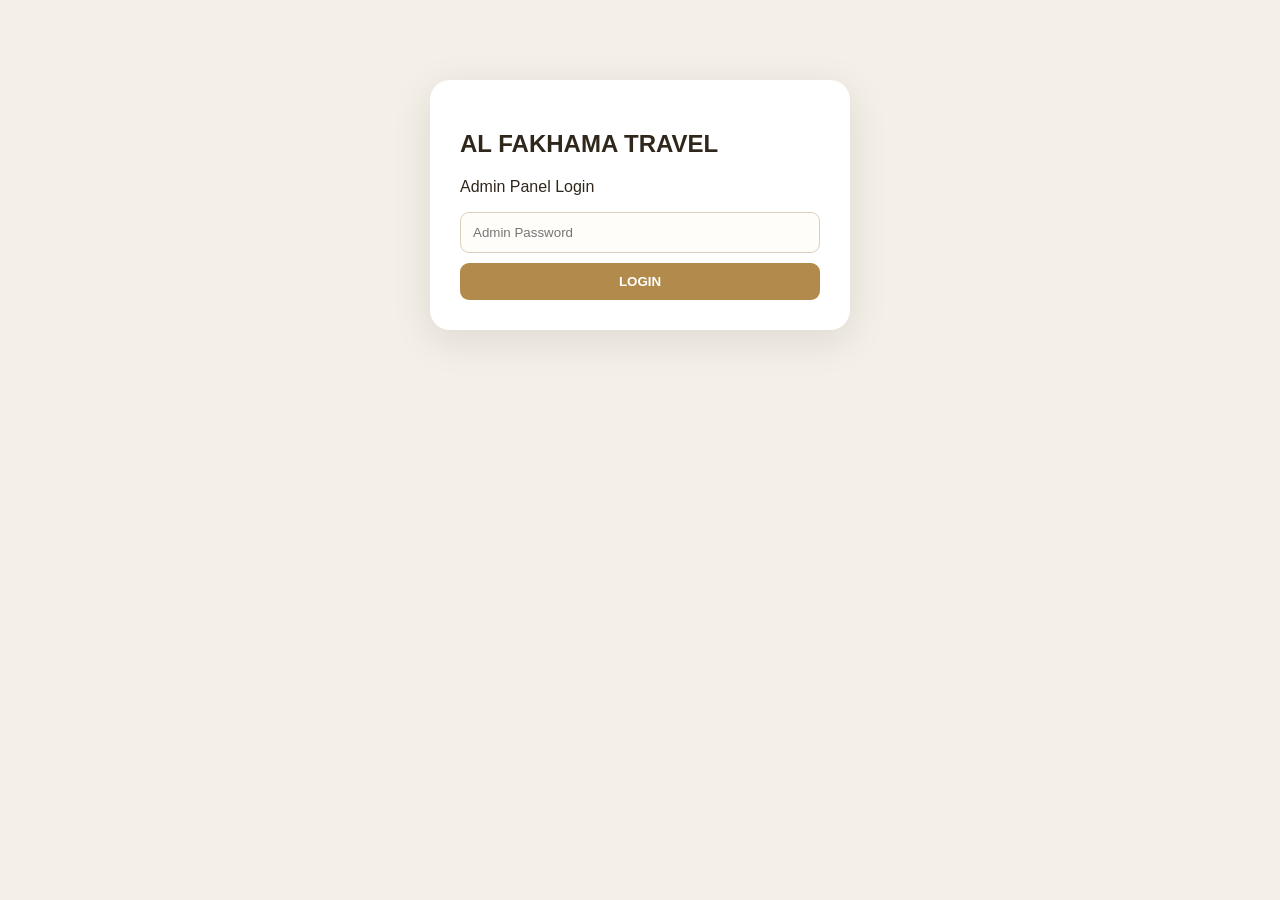
==== commit beff0bd1: "Update admin.html" ====
--- a/admin.html
+++ b/admin.html
@@ -2,865 +2,2558 @@
 <html lang="en">
 <head>
 <meta charset="UTF-8">
-<meta name="viewport" content="width=device-width,initial-scale=1">
-<title>Al Fakhama Admin</title>
+<meta name="viewport" content="width=device-width,initial-scale=1.0">
+
+<title>Al Fakhama Travel — Admin</title>
 
 <style>
-*{box-sizing:border-box}
-body{margin:0;background:#f5f0e7;font-family:Arial;color:#2b241b}
-header{background:#211a12;color:#fff;padding:18px;text-align:center}
-.logo{font-size:22px;font-weight:bold;letter-spacing:2px}
-.container{max-width:1000px;margin:auto;padding:15px}
-.login,.panel{background:#fff;border-radius:14px;padding:18px;box-shadow:0 3px 15px #0001}
-.panel{display:none}
-.menu{display:grid;grid-template-columns:repeat(4,1fr);gap:8px;margin-bottom:15px}
-.menu button{border:0;padding:12px 5px;border-radius:8px;background:#eee3d1;font-weight:bold;cursor:pointer}
-.menu button.active{background:#ad8549;color:white}
-.section{display:none}
-.section.active{display:block}
-h2{margin-top:0}
-.grid{display:grid;grid-template-columns:repeat(2,1fr);gap:12px}
-input,select{width:100%;padding:11px;border:1px solid #d8cbb8;border-radius:7px;margin-top:5px}
-label{font-weight:bold;font-size:14px}
-.btn{width:100%;padding:12px;border:0;border-radius:7px;background:#ad8549;color:#fff;font-weight:bold;margin-top:12px;cursor:pointer}
-.item{background:#faf7f1;border:1px solid #e3d8c7;border-radius:9px;padding:12px;margin-top:10px}
-.delete{background:#a33;color:#fff;border:0;border-radius:5px;padding:7px;margin-top:8px}
-.success{background:#e0f2e3;padding:10px;border-radius:7px;margin-top:10px}
-.error{background:#f8dddd;padding:10px;border-radius:7px;margin-top:10px}
-@media(max-width:650px){
-.menu{grid-template-columns:repeat(2,1fr)}
-.grid{grid-template-columns:1fr}
-}
+
+*{
+box-sizing:border-box
+}
+
+body{
+margin:0;
+font-family:Arial,sans-serif;
+background:#f5f0e7;
+color:#30271c
+}
+
+header{
+background:#201a13;
+color:white;
+padding:18px 25px;
+display:flex;
+justify-content:space-between;
+align-items:center;
+position:sticky;
+top:0;
+z-index:10
+}
+
+.logo{
+font-weight:bold;
+letter-spacing:2px
+}
+
+.container{
+max-width:1300px;
+margin:auto;
+padding:20px
+}
+
+.login{
+max-width:420px;
+margin:80px auto;
+background:white;
+padding:30px;
+border-radius:20px;
+box-shadow:0 10px 40px rgba(0,0,0,.1)
+}
+
+input,select,textarea{
+width:100%;
+padding:12px;
+border:1px solid #ddcfbb;
+border-radius:9px;
+background:#fffdf9;
+margin-bottom:10px
+}
+
+button{
+border:0;
+border-radius:9px;
+padding:11px 16px;
+font-weight:bold;
+cursor:pointer
+}
+
+.primary{
+background:#b28a4b;
+color:white
+}
+
+.dark{
+background:#29231c;
+color:white
+}
+
+.green{
+background:#dff1e3;
+color:#286b37
+}
+
+.red{
+background:#ffe1e1;
+color:#a12828
+}
+
+.gray{
+background:#eee5d8;
+color:#55442e
+}
+
+.hidden{
+display:none!important
+}
+
+.dashboard{
+display:grid;
+grid-template-columns:220px 1fr;
+gap:20px
+}
+
+.sidebar{
+background:#201a13;
+color:white;
+padding:15px;
+border-radius:16px;
+height:max-content;
+position:sticky;
+top:85px
+}
+
+.sidebar button{
+display:block;
+width:100%;
+margin-bottom:8px;
+text-align:left;
+background:transparent;
+color:white
+}
+
+.sidebar button.active{
+background:#b28a4b
+}
+
+.content{
+min-width:0
+}
+
+.panel{
+display:none
+}
+
+.panel.active{
+display:block
+}
+
+.card{
+background:white;
+padding:22px;
+border-radius:18px;
+margin-bottom:18px;
+box-shadow:0 7px 25px rgba(0,0,0,.06)
+}
+
+.stats{
+display:grid;
+grid-template-columns:repeat(4,1fr);
+gap:12px
+}
+
+.stat{
+background:#faf4e9;
+padding:18px;
+border-radius:12px;
+text-align:center
+}
+
+.stat strong{
+display:block;
+font-size:28px;
+color:#9a7133;
+margin-bottom:5px
+}
+
+.formGrid{
+display:grid;
+grid-template-columns:repeat(3,1fr);
+gap:10px
+}
+
+.item{
+background:#fffdf9;
+border:1px solid #e3d8c8;
+padding:18px;
+border-radius:13px;
+margin:12px 0
+}
+
+.itemHeader{
+display:flex;
+justify-content:space-between;
+gap:10px;
+align-items:center
+}
+
+.actions{
+display:flex;
+gap:8px;
+flex-wrap:wrap;
+margin-top:12px
+}
+
+.badge{
+display:inline-block;
+padding:6px 10px;
+border-radius:20px;
+font-size:12px;
+font-weight:bold;
+background:#eee5d8
+}
+
+.badge.New{
+background:#fff0c9;
+color:#8a6200
+}
+
+.badge.Confirmed{
+background:#dff1e3;
+color:#286b37
+}
+
+.badge.Cancelled{
+background:#ffe1e1;
+color:#a12828
+}
+
+.priceGrid{
+display:grid;
+grid-template-columns:repeat(3,1fr);
+gap:10px
+}
+
+.search{
+margin-bottom:15px
+}
+
+.toast{
+position:fixed;
+right:20px;
+bottom:20px;
+background:#201a13;
+color:white;
+padding:15px 20px;
+border-radius:10px;
+display:none;
+z-index:100
+}
+
+@media(max-width:850px){
+
+.dashboard{
+grid-template-columns:1fr
+}
+
+.sidebar{
+position:static;
+display:grid;
+grid-template-columns:repeat(2,1fr);
+gap:7px
+}
+
+.sidebar button{
+margin:0
+}
+
+.stats{
+grid-template-columns:repeat(2,1fr)
+}
+
+.formGrid,
+.priceGrid{
+grid-template-columns:1fr
+}
+
+}
+
 </style>
 </head>
 
 <body>
 
+
+<!-- LOGIN -->
+
+<div id="loginPage" class="login">
+
+<h2>AL FAKHAMA TRAVEL</h2>
+
+<p>Admin Panel Login</p>
+
+<input
+id="adminPassword"
+type="password"
+placeholder="Admin Password"
+>
+
+<button
+class="primary"
+style="width:100%"
+onclick="loginAdmin()"
+>
+LOGIN
+</button>
+
+</div>
+
+
+<!-- ADMIN -->
+
+<div id="adminPage" class="hidden">
+
 <header>
-<div class="logo">AL FAKHAMA TRAVEL</div>
-<div>ADMIN PANEL</div>
+
+<div class="logo">
+AL FAKHAMA TRAVEL — ADMIN
+</div>
+
+<button
+class="red"
+onclick="logoutAdmin()"
+>
+LOGOUT
+</button>
+
 </header>
 
+
 <div class="container">
 
-<div class="login" id="loginBox">
-<h2>Admin Login</h2>
-<input type="password" id="password" placeholder="Admin Password">
-<button class="btn" onclick="login()">LOGIN</button>
-<div id="loginMessage"></div>
-</div>
-
-<div class="panel" id="panel">
-
-<div class="menu">
-<button class="active" onclick="openTab('hotels',this)">🏨 Hotels</button>
-<button onclick="openTab('rooms',this)">🛏 Rooms</button>
-<button onclick="openTab('views',this)">👁 Views</button>
-<button onclick="openTab('extra',this)">🛌 Extra Bed</button>
-<button onclick="openTab('transfers',this)">🚘 Transfers</button>
-<button onclick="openTab('vehicles',this)">🚙 Vehicles</button>
-<button onclick="openTab('bookings',this)">📋 Bookings</button>
+<div class="dashboard">
+
+
+<!-- SIDEBAR -->
+
+<div class="sidebar">
+
+<button
+class="active"
+onclick="openPanel('dashboard',this)"
+>
+📊 Dashboard
+</button>
+
+<button
+onclick="openPanel('bookings',this)"
+>
+📋 Bookings
+</button>
+
+<button
+onclick="openPanel('hotels',this)"
+>
+🏨 Hotels
+</button>
+
+<button
+onclick="openPanel('rooms',this)"
+>
+🛏️ Room Types
+</button>
+
+<button
+onclick="openPanel('views',this)"
+>
+👁️ Room Views
+</button>
+
+<button
+onclick="openPanel('extra',this)"
+>
+🛌 Extra Beds
+</button>
+
+<button
+onclick="openPanel('transfers',this)"
+>
+🚘 Transfers
+</button>
+
+</div>
+
+
+<div class="content">
+
+
+<!-- DASHBOARD -->
+
+<div
+id="dashboard"
+class="panel active"
+>
+
+<div class="card">
+
+<h2>Dashboard</h2>
+
+<div class="stats">
+
+<div class="stat">
+<strong id="statAll">0</strong>
+Total Bookings
+</div>
+
+<div class="stat">
+<strong id="statNew">0</strong>
+New
+</div>
+
+<div class="stat">
+<strong id="statConfirmed">0</strong>
+Confirmed
+</div>
+
+<div class="stat">
+<strong id="statCancelled">0</strong>
+Cancelled
+</div>
+
+</div>
+
+</div>
+
+</div>
+
+
+<!-- BOOKINGS -->
+
+<div
+id="bookings"
+class="panel"
+>
+
+<div class="card">
+
+<h2>Bookings</h2>
+
+<input
+id="bookingSearch"
+class="search"
+placeholder="Search guest, phone, hotel..."
+oninput="renderBookings()"
+>
+
+<div id="bookingList"></div>
+
+</div>
+
 </div>
 
 
 <!-- HOTELS -->
 
-<div id="hotels" class="section active">
-
-<h2>🏨 Hotels</h2>
-
-<div class="grid">
-
-<div>
-<label>Destination</label>
+<div
+id="hotels"
+class="panel"
+>
+
+<div class="card">
+
+<h2>Add / Update Hotel</h2>
+
+<div class="formGrid">
+
+<input
+id="hotelName"
+placeholder="Hotel Name"
+>
+
 <select id="hotelDestination">
-<option>Madinah</option>
-<option>Makkah</option>
+
+<option value="Madinah">
+Madinah
+</option>
+
+<option value="Makkah">
+Makkah
+</option>
+
 </select>
-</div>
-
-<div>
-<label>Hotel Name</label>
-<input id="hotelName" placeholder="Anjum Hotel">
-</div>
-
-<div>
-<label>Double Price</label>
-<input type="number" id="hotelDouble">
-</div>
-
-<div>
-<label>Triple Price</label>
-<input type="number" id="hotelTriple">
-</div>
-
-<div>
-<label>Quad Price</label>
-<input type="number" id="hotelQuad">
-</div>
-
-</div>
-
-<button class="btn" onclick="saveHotel()">SAVE HOTEL</button>
+
+<input
+id="hotelDouble"
+type="number"
+placeholder="Double Price SAR"
+>
+
+<input
+id="hotelTriple"
+type="number"
+placeholder="Triple Price SAR"
+>
+
+<input
+id="hotelQuad"
+type="number"
+placeholder="Quad Price SAR"
+>
+
+</div>
+
+<button
+class="primary"
+onclick="saveHotel()"
+>
+SAVE HOTEL
+</button>
+
+</div>
+
+
+<div class="card">
+
+<h2>Hotels</h2>
 
 <div id="hotelList"></div>
 
 </div>
 
+</div>
+
 
 <!-- ROOM TYPES -->
 
-<div id="rooms" class="section">
-
-<h2>🛏 Room Types</h2>
+<div
+id="rooms"
+class="panel"
+>
+
+<div class="card">
+
+<h2>Add Room Type</h2>
 
 <p>
-Bu yerda <b>Double / Triple / Quad yo‘q</b>.
-Faqat tanlangan hotelga kerakli xona turini va narxini qo‘shasiz.
+Example: Standard Room, Deluxe Room, Junior Suite, Suite
 </p>
 
-<div class="grid">
-
-<div>
-<label>Destination</label>
-<select id="roomDestination">
-<option>Madinah</option>
-<option>Makkah</option>
+<div class="formGrid">
+
+<select id="roomDestination"
+onchange="fillHotelSelects()"
+>
+
+<option value="Madinah">
+Madinah
+</option>
+
+<option value="Makkah">
+Makkah
+</option>
+
 </select>
-</div>
-
-<div>
-<label>Hotel</label>
-<select id="roomHotel"></select>
-</div>
-
-<div>
-<label>Room Type</label>
-<input id="roomName" placeholder="Junior Suite">
-</div>
-
-<div>
-<label>Price SAR</label>
-<input type="number" id="roomPrice">
-</div>
-
-</div>
-
-<button class="btn" onclick="saveRoom()">ADD ROOM TYPE</button>
-
-<div id="roomList"></div>
+
+<select id="roomHotel">
+<option value="">
+Select Hotel
+</option>
+</select>
+
+<input
+id="roomName"
+placeholder="Room Type Name"
+>
+
+</div>
+
+
+<div class="priceGrid">
+
+<input
+id="roomDouble"
+type="number"
+placeholder="Double SAR"
+>
+
+<input
+id="roomTriple"
+type="number"
+placeholder="Triple SAR"
+>
+
+<input
+id="roomQuad"
+type="number"
+placeholder="Quad SAR"
+>
+
+</div>
+
+
+<button
+class="primary"
+onclick="saveRoomType()"
+>
+SAVE ROOM TYPE
+</button>
+
+</div>
+
+
+<div class="card">
+
+<h2>Room Types</h2>
+
+<div id="roomListAdmin"></div>
+
+</div>
 
 </div>
 
 
 <!-- VIEWS -->
 
-<div id="views" class="section">
-
-<h2>👁 Room Views</h2>
-
-<div class="grid">
-
-<div>
-<label>Destination</label>
-<select id="viewDestination">
-<option>Madinah</option>
-<option>Makkah</option>
+<div
+id="views"
+class="panel"
+>
+
+<div class="card">
+
+<h2>Add Room View</h2>
+
+<p>
+Example: Haram View, Kaaba View, City View
+</p>
+
+<div class="formGrid">
+
+<select id="viewDestination"
+onchange="fillHotelSelects()"
+>
+
+<option value="Madinah">
+Madinah
+</option>
+
+<option value="Makkah">
+Makkah
+</option>
+
 </select>
-</div>
-
-<div>
-<label>Hotel</label>
-<select id="viewHotel"></select>
-</div>
-
-<div>
-<label>View Name</label>
-<input id="viewName" placeholder="Haram View">
-</div>
-
-<div>
-<label>Extra Price SAR</label>
-<input type="number" id="viewPrice">
-</div>
-
-</div>
-
-<button class="btn" onclick="saveView()">ADD VIEW</button>
-
-<div id="viewList"></div>
+
+<select id="viewHotel">
+
+<option value="">
+Select Hotel
+</option>
+
+</select>
+
+<input
+id="viewName"
+placeholder="View Type"
+>
+
+<input
+id="viewPrice"
+type="number"
+placeholder="View Price SAR"
+>
+
+</div>
+
+<button
+class="primary"
+onclick="saveView()"
+>
+SAVE VIEW
+</button>
+
+</div>
+
+
+<div class="card">
+
+<h2>Room Views</h2>
+
+<div id="viewListAdmin"></div>
+
+</div>
 
 </div>
 
 
 <!-- EXTRA BED -->
 
-<div id="extra" class="section">
-
-<h2>🛌 Extra Bed</h2>
-
-<div class="grid">
-
-<div>
-<label>Destination</label>
-<select id="extraDestination">
-<option>Madinah</option>
-<option>Makkah</option>
+<div
+id="extra"
+class="panel"
+>
+
+<div class="card">
+
+<h2>Extra Bed</h2>
+
+<p>
+Extra Bed + Breakfast Included
+</p>
+
+<div class="formGrid">
+
+<select id="extraDestination"
+onchange="fillHotelSelects()"
+>
+
+<option value="Madinah">
+Madinah
+</option>
+
+<option value="Makkah">
+Makkah
+</option>
+
 </select>
-</div>
-
-<div>
-<label>Hotel</label>
-<select id="extraHotel"></select>
-</div>
-
-<div>
-<label>Extra Bed Price SAR</label>
-<input type="number" id="extraPrice">
-</div>
-
-</div>
-
-<button class="btn" onclick="saveExtra()">SAVE EXTRA BED</button>
-
-<div id="extraList"></div>
+
+<select id="extraHotel">
+
+<option value="">
+Select Hotel
+</option>
+
+</select>
+
+<input
+id="extraPrice"
+type="number"
+placeholder="Extra Bed Price SAR"
+>
+
+<input
+id="extraMax"
+type="number"
+min="1"
+value="1"
+placeholder="Maximum Extra Beds"
+>
+
+</div>
+
+<button
+class="primary"
+onclick="saveExtraBed()"
+>
+SAVE EXTRA BED
+</button>
+
+</div>
+
+
+<div class="card">
+
+<h2>Extra Bed Settings</h2>
+
+<div id="extraListAdmin"></div>
+
+</div>
 
 </div>
 
 
 <!-- TRANSFERS -->
 
-<div id="transfers" class="section">
-
-<h2>🚘 Transfers</h2>
-
-<div class="grid">
-
-<div>
-<label>Route</label>
-<select id="transferRoute"></select>
-</div>
-
-<div>
-<label>Vehicle</label>
-<select id="transferVehicle"></select>
-</div>
-
-<div>
-<label>Price SAR</label>
-<input type="number" id="transferPrice">
-</div>
-
-</div>
-
-<button class="btn" onclick="saveTransfer()">SAVE TRANSFER</button>
+<div
+id="transfers"
+class="panel"
+>
+
+<div class="card">
+
+<h2>Add Vehicle</h2>
+
+<input
+id="vehicleName"
+placeholder="Vehicle Name — GMC Yukon 2025"
+>
+
+<button
+class="primary"
+onclick="addVehicle()"
+>
+ADD VEHICLE
+</button>
+
+</div>
+
+
+<div class="card">
+
+<h2>Transfer Price</h2>
+
+<div class="formGrid">
+
+<select id="transferRoute">
+<option value="">
+Select Route
+</option>
+</select>
+
+<select id="transferVehicle">
+<option value="">
+Select Vehicle
+</option>
+</select>
+
+<input
+id="transferPrice"
+type="number"
+placeholder="Price SAR"
+>
+
+</div>
+
+<button
+class="primary"
+onclick="saveTransfer()"
+>
+SAVE TRANSFER PRICE
+</button>
+
+</div>
+
+
+<div class="card">
+
+<h2>Transfer Prices</h2>
 
 <div id="transferList"></div>
 
 </div>
 
-
-<!-- VEHICLES -->
-
-<div id="vehicles" class="section">
-
-<h2>🚙 Vehicles</h2>
-
-<input id="vehicleName" placeholder="Mercedes S-Class 2026">
-
-<button class="btn" onclick="addVehicle()">ADD VEHICLE</button>
-
-<div id="vehicleList"></div>
-
-</div>
-
-
-<!-- BOOKINGS -->
-
-<div id="bookings" class="section">
-
-<h2>📋 Bookings</h2>
-
-<div id="bookingList">Loading...</div>
-
-</div>
-
-</div>
-</div>
+</div>
+
+
+</div>
+
+</div>
+
+</div>
+
+</div>
+
+
+<div
+id="toast"
+class="toast"
+></div>
 
 
 <script>
 
-const API="https://al-fakhama-booking-new.alfakhama-travel-uzb.workers.dev";
-
-let DATA={};
+
+const API=
+"https://al-fakhama-booking-new.alfakhama-travel-uzb.workers.dev";
+
+
+const ADMIN_PASSWORD=
+"ALFAKHAMA2026";
+
+
+let DATA={
+hotels:{},
+roomTypes:{},
+views:{},
+extraBeds:{},
+transfers:{},
+vehicles:[],
+routes:{},
+bookings:[]
+};
 
 
 /* LOGIN */
 
-function login(){
-
-if(document.getElementById("password").value!=="ALFAKHAMA2026"){
-
-document.getElementById("loginMessage").innerHTML=
-'<div class="error">Wrong password</div>';
+function loginAdmin(){
+
+const password=
+document
+.getElementById("adminPassword")
+.value;
+
+
+if(password!==ADMIN_PASSWORD){
+
+alert("Wrong password.");
 
 return;
 
 }
 
-document.getElementById("loginBox").style.display="none";
-document.getElementById("panel").style.display="block";
-
-loadData();
-
-}
-
-
-/* TABS */
-
-function openTab(id,button){
-
-document.querySelectorAll(".section")
-.forEach(x=>x.classList.remove("active"));
-
-document.getElementById(id)
-.classList.add("active");
-
-document.querySelectorAll(".menu button")
-.forEach(x=>x.classList.remove("active"));
-
-button.classList.add("active");
-
-if(id==="bookings")loadBookings();
+
+document
+.getElementById("loginPage")
+.classList
+.add("hidden");
+
+
+document
+.getElementById("adminPage")
+.classList
+.remove("hidden");
+
+
+refreshAdmin();
+
+}
+
+
+/* LOGOUT */
+
+function logoutAdmin(){
+
+location.reload();
 
 }
 
 
 /* API */
 
-async function api(path,options={}){
-
-const r=await fetch(API+path,{
+async function api(
+path,
+options={}
+){
+
+const response=
+await fetch(
+API+path,
+{
 ...options,
 headers:{
-"Content-Type":"application/json",
+"Content-Type":
+"application/json",
 ...(options.headers||{})
 }
-});
-
-return await r.json();
-
-}
-
-
-/* LOAD */
-
-async function loadData(){
+}
+);
+
+
+const text=
+await response.text();
+
+
+let data;
 
 try{
 
-DATA=await api("/api/data");
+data=
+JSON.parse(text);
+
+}catch{
+
+throw new Error(
+"Invalid server response"
+);
+
+}
+
+
+if(!response.ok){
+
+throw new Error(
+data.error||
+"Server Error"
+);
+
+}
+
+
+return data;
+
+}
+
+
+/* REFRESH */
+
+async function refreshAdmin(){
+
+try{
+
+DATA=
+await api("/api/data");
+
+
+DATA.hotels=
+DATA.hotels||{};
+
+DATA.roomTypes=
+DATA.roomTypes||{};
+
+DATA.views=
+DATA.views||{};
+
+DATA.extraBeds=
+DATA.extraBeds||{};
+
+DATA.transfers=
+DATA.transfers||{};
+
+DATA.vehicles=
+DATA.vehicles||[];
+
+DATA.routes=
+DATA.routes||{};
+
+
+const bookings=
+await api("/api/bookings");
+
+
+DATA.bookings=
+Array.isArray(bookings)
+?
+bookings
+:
+[];
+
+
+renderBookings();
 
 renderHotels();
-loadAllHotelSelects();
-renderRooms();
+
+renderRoomTypes();
+
 renderViews();
-renderExtra();
-loadTransfers();
-renderVehicles();
-
-}catch(e){
-
-alert("Worker / KV connection error");
-
-}
-
-}
-
-
-/* HOTEL */
-
-async function saveHotel(){
-
-const body={
-destination:hotelDestination.value,
-name:hotelName.value.trim(),
-Double:Number(hotelDouble.value)||0,
-Triple:Number(hotelTriple.value)||0,
-Quad:Number(hotelQuad.value)||0
-};
-
-if(!body.name){
-
-alert("Hotel name kiriting");
+
+renderExtraBeds();
+
+renderTransfers();
+
+fillHotelSelects();
+
+fillTransferSelects();
+
+
+}catch(error){
+
+console.error(error);
+
+alert(
+"Could not load Admin data."
+);
+
+}
+
+}
+
+
+/* PANEL */
+
+function openPanel(
+id,
+button
+){
+
+document
+.querySelectorAll(".panel")
+.forEach(
+x=>
+x.classList.remove("active")
+);
+
+
+document
+.querySelectorAll(".sidebar button")
+.forEach(
+x=>
+x.classList.remove("active")
+);
+
+
+document
+.getElementById(id)
+.classList
+.add("active");
+
+
+button.classList
+.add("active");
+
+}
+
+
+/* TOAST */
+
+function toast(message){
+
+const box=
+document
+.getElementById("toast");
+
+box.innerText=
+message;
+
+box.style.display=
+"block";
+
+
+setTimeout(
+()=>{
+box.style.display=
+"none";
+},
+2500
+);
+
+}
+
+
+/* BOOKINGS */
+
+function renderBookings(){
+
+const list=
+document
+.getElementById("bookingList");
+
+
+const search=
+(
+document
+.getElementById("bookingSearch")
+.value||
+""
+)
+.toLowerCase();
+
+
+const bookings=
+DATA.bookings||[];
+
+
+const filtered=
+bookings.filter(
+x=>
+
+(
+x.name||""
+)
+.toLowerCase()
+.includes(search)
+
+||
+
+(
+x.phone||""
+)
+.toLowerCase()
+.includes(search)
+
+||
+
+(
+x.hotel||""
+)
+.toLowerCase()
+.includes(search)
+
+||
+
+(
+x.passport||""
+)
+.toLowerCase()
+.includes(search)
+
+);
+
+
+document
+.getElementById("statAll")
+.innerText=
+bookings.length;
+
+
+document
+.getElementById("statNew")
+.innerText=
+bookings.filter(
+x=>
+(x.status||"New")
+==="New"
+).length;
+
+
+document
+.getElementById("statConfirmed")
+.innerText=
+bookings.filter(
+x=>
+x.status==="Confirmed"
+).length;
+
+
+document
+.getElementById("statCancelled")
+.innerText=
+bookings.filter(
+x=>
+x.status==="Cancelled"
+).length;
+
+
+if(!filtered.length){
+
+list.innerHTML=
+"<p>No bookings found.</p>";
+
 return;
 
 }
 
-const r=await api("/api/hotels",{
-method:"POST",
-body:JSON.stringify(body)
-});
-
-if(r.success){
-
-alert("Hotel saved");
-
-DATA=await api("/api/data");
-
-renderHotels();
-loadAllHotelSelects();
-
-}
-
-}
-
-
-function renderHotels(){
-
-let html="";
-
-Object.keys(DATA.hotels||{}).forEach(d=>{
-
-Object.keys(DATA.hotels[d]||{}).forEach(h=>{
-
-let x=DATA.hotels[d][h];
-
-html+=`
+
+list.innerHTML=
+filtered.map(
+x=>`
+
 <div class="item">
-<b>${d} — ${h}</b><br>
-Double: ${x.Double} SAR<br>
-Triple: ${x.Triple} SAR<br>
-Quad: ${x.Quad} SAR
+
+<div class="itemHeader">
+
+<h3>
+${safe(x.name||"Guest")}
+</h3>
+
+<span class="badge ${x.status||"New"}">
+${x.status||"New"}
+</span>
+
+</div>
+
+
+<p>
+
+<strong>Passport:</strong>
+${safe(x.passport||"-")}
 <br>
-<button class="delete"
-onclick="deleteHotel('${d}','${encodeURIComponent(h)}')">
+
+<strong>Phone:</strong>
+${safe(x.phone||"-")}
+<br>
+
+<strong>Email:</strong>
+${safe(x.email||"-")}
+<br>
+
+<strong>Destination:</strong>
+${safe(x.destination||"-")}
+<br>
+
+<strong>Hotel:</strong>
+${safe(x.hotel||"-")}
+<br>
+
+<strong>Room Type:</strong>
+${safe(x.roomType||"-")}
+<br>
+
+<strong>Occupancy:</strong>
+${safe(x.occupancy||"-")}
+<br>
+
+<strong>Rooms:</strong>
+${safe(x.rooms||"-")}
+<br>
+
+<strong>Dates:</strong>
+${safe(x.checkin||"-")}
+ →
+${safe(x.checkout||"-")}
+<br>
+
+<strong>View:</strong>
+${safe(x.view||"No View")}
+<br>
+
+<strong>Extra Bed:</strong>
+${x.extraBed?"Yes":"No"}
+<br>
+
+<strong>Extra Beds:</strong>
+${safe(x.extraBedQuantity||0)}
+<br>
+
+<strong>Children:</strong>
+${safe(x.children||0)}
+<br>
+
+<strong>Adults:</strong>
+${safe(x.adults||0)}
+<br>
+
+<strong>Transfer:</strong>
+${safe(x.transferRoute||"No Transfer")}
+<br>
+
+<strong>Vehicle:</strong>
+${safe(x.vehicle||"-")}
+<br>
+
+<strong>Total:</strong>
+${safe(x.total||"0 SAR")}
+
+</p>
+
+
+<div class="actions">
+
+<button
+class="green"
+onclick="updateBooking('${safeAttr(x.id)}','Confirmed')"
+>
+✓ CONFIRM
+</button>
+
+<button
+class="red"
+onclick="updateBooking('${safeAttr(x.id)}','Cancelled')"
+>
+✕ CANCEL
+</button>
+
+<button
+class="dark"
+onclick="deleteBooking('${safeAttr(x.id)}')"
+>
 DELETE
 </button>
-</div>`;
-
-});
-
-});
-
-hotelList.innerHTML=html;
-
-}
-
-
-async function deleteHotel(d,h){
-
-if(!confirm("Delete hotel?"))return;
-
-await api("/api/hotels",{
+
+</div>
+
+</div>
+
+`
+)
+.join("");
+
+}
+
+
+/* CONFIRM / CANCEL */
+
+async function updateBooking(
+id,
+status
+){
+
+try{
+
+await api(
+"/api/bookings/"+encodeURIComponent(id),
+{
+method:"PUT",
+body:
+JSON.stringify({
+status:status
+})
+}
+);
+
+
+toast(
+status+
+" successfully."
+);
+
+
+await refreshAdmin();
+
+
+}catch(error){
+
+alert(
+error.message
+);
+
+}
+
+}
+
+
+/* DELETE BOOKING */
+
+async function deleteBooking(id){
+
+if(
+!confirm(
+"Delete this booking?"
+)
+)
+return;
+
+
+try{
+
+await api(
+"/api/bookings/"+
+encodeURIComponent(id),
+{
+method:"DELETE"
+}
+);
+
+
+toast(
+"Booking deleted."
+);
+
+
+refreshAdmin();
+
+
+}catch(error){
+
+alert(
+error.message
+);
+
+}
+
+}
+
+
+/* HOTELS */
+
+async function saveHotel(){
+
+const body={
+
+name:
+document
+.getElementById("hotelName")
+.value
+.trim(),
+
+destination:
+document
+.getElementById("hotelDestination")
+.value,
+
+Double:
+Number(
+document
+.getElementById("hotelDouble")
+.value
+)||0,
+
+Triple:
+Number(
+document
+.getElementById("hotelTriple")
+.value
+)||0,
+
+Quad:
+Number(
+document
+.getElementById("hotelQuad")
+.value
+)||0
+
+};
+
+
+if(!body.name){
+
+alert(
+"Enter hotel name."
+);
+
+return;
+
+}
+
+
+await api(
+"/api/hotels",
+{
+method:"POST",
+body:
+JSON.stringify(body)
+}
+);
+
+
+toast(
+"Hotel saved."
+);
+
+
+refreshAdmin();
+
+}
+
+
+/* RENDER HOTELS */
+
+function renderHotels(){
+
+const list=
+document
+.getElementById("hotelList");
+
+
+let html="";
+
+
+Object.keys(
+DATA.hotels||{}
+)
+.forEach(
+destination=>{
+
+html+=
+`<h3>${safe(destination)}</h3>`;
+
+
+Object.keys(
+DATA.hotels[destination]||{}
+)
+.forEach(
+hotel=>{
+
+const h=
+DATA.hotels
+[destination]
+[hotel];
+
+
+html+=`
+
+<div class="item">
+
+<strong>
+${safe(hotel)}
+</strong>
+
+<p>
+
+Double:
+${h.Double||0}
+SAR
+
+<br>
+
+Triple:
+${h.Triple||0}
+SAR
+
+<br>
+
+Quad:
+${h.Quad||0}
+SAR
+
+</p>
+
+
+<button
+class="dark"
+onclick="deleteHotel('${safeAttr(destination)}','${safeAttr(hotel)}')"
+>
+DELETE HOTEL
+</button>
+
+</div>
+
+`;
+
+}
+
+);
+
+}
+
+);
+
+
+list.innerHTML=
+html||
+"<p>No hotels yet.</p>";
+
+}
+
+
+/* DELETE HOTEL */
+
+async function deleteHotel(
+destination,
+hotel
+){
+
+if(
+!confirm(
+"Delete hotel?"
+)
+)
+return;
+
+
+await api(
+"/api/hotels",
+{
 method:"DELETE",
-body:JSON.stringify({
-destination:d,
-name:decodeURIComponent(h)
+body:
+JSON.stringify({
+destination,
+name:hotel
 })
-});
-
-DATA=await api("/api/data");
-
-renderHotels();
-loadAllHotelSelects();
+}
+);
+
+
+toast(
+"Hotel deleted."
+);
+
+
+refreshAdmin();
 
 }
 
 
 /* HOTEL SELECTS */
 
-function fillHotels(id,destination){
-
-let s=document.getElementById(id);
-
-s.innerHTML='<option value="">Select Hotel</option>';
-
-Object.keys(DATA.hotels?.[destination]||{})
-.forEach(h=>{
-
-s.innerHTML+=`<option value="${h}">${h}</option>`;
-
-});
-
-}
-
-
-function loadAllHotelSelects(){
-
-fillHotels("roomHotel",roomDestination.value);
-fillHotels("viewHotel",viewDestination.value);
-fillHotels("extraHotel",extraDestination.value);
-
-}
-
-
-roomDestination.onchange=()=>{
-fillHotels("roomHotel",roomDestination.value);
-renderRooms();
+function fillHotelSelects(){
+
+const configs=[
+
+[
+"roomDestination",
+"roomHotel"
+],
+
+[
+"viewDestination",
+"viewHotel"
+],
+
+[
+"extraDestination",
+"extraHotel"
+]
+
+];
+
+
+configs.forEach(
+config=>{
+
+const destination=
+document
+.getElementById(config[0])
+.value;
+
+const select=
+document
+.getElementById(config[1]);
+
+
+if(!select)
+return;
+
+
+select.innerHTML=
+'<option value="">Select Hotel</option>';
+
+
+Object.keys(
+DATA.hotels[destination]||{}
+)
+.forEach(
+hotel=>{
+
+const option=
+document.createElement("option");
+
+option.value=
+hotel;
+
+option.textContent=
+hotel;
+
+select.appendChild(option);
+
+}
+);
+
+}
+);
+
+}
+
+
+/* ROOM TYPES */
+
+async function saveRoomType(){
+
+const body={
+
+destination:
+document
+.getElementById("roomDestination")
+.value,
+
+hotel:
+document
+.getElementById("roomHotel")
+.value,
+
+name:
+document
+.getElementById("roomName")
+.value
+.trim(),
+
+Double:
+Number(
+document
+.getElementById("roomDouble")
+.value
+)||0,
+
+Triple:
+Number(
+document
+.getElementById("roomTriple")
+.value
+)||0,
+
+Quad:
+Number(
+document
+.getElementById("roomQuad")
+.value
+)||0
+
 };
 
-viewDestination.onchange=()=>{
-fillHotels("viewHotel",viewDestination.value);
-renderViews();
+
+if(
+!body.hotel||
+!body.name
+){
+
+alert(
+"Select hotel and enter room type."
+);
+
+return;
+
+}
+
+
+await api(
+"/api/room-types",
+{
+method:"POST",
+body:
+JSON.stringify(body)
+}
+);
+
+
+toast(
+"Room type saved."
+);
+
+
+refreshAdmin();
+
+}
+
+
+/* RENDER ROOM TYPES */
+
+function renderRoomTypes(){
+
+const list=
+document
+.getElementById(
+"roomListAdmin"
+);
+
+
+let html="";
+
+
+Object.keys(
+DATA.roomTypes||{}
+)
+.forEach(
+key=>{
+
+const parts=
+key.split("|");
+
+
+(
+DATA.roomTypes[key]||[]
+)
+.forEach(
+room=>{
+
+html+=`
+
+<div class="item">
+
+<strong>
+${safe(parts[0])}
+—
+${safe(parts[1])}
+</strong>
+
+<p>
+
+Room Type:
+<strong>
+${safe(room.name)}
+</strong>
+
+<br>
+
+Double:
+${room.Double||0}
+SAR
+
+<br>
+
+Triple:
+${room.Triple||0}
+SAR
+
+<br>
+
+Quad:
+${room.Quad||0}
+SAR
+
+</p>
+
+
+<button
+class="dark"
+onclick="deleteRoomType(
+'${safeAttr(parts[0])}',
+'${safeAttr(parts[1])}',
+'${safeAttr(room.name)}'
+)"
+>
+DELETE
+</button>
+
+</div>
+
+`;
+
+}
+
+);
+
+}
+
+);
+
+
+list.innerHTML=
+html||
+"<p>No room types yet.</p>";
+
+}
+
+
+/* DELETE ROOM */
+
+async function deleteRoomType(
+destination,
+hotel,
+name
+){
+
+if(
+!confirm(
+"Delete room type?"
+)
+)
+return;
+
+
+await api(
+"/api/room-types",
+{
+method:"DELETE",
+body:
+JSON.stringify({
+destination,
+hotel,
+name
+})
+}
+);
+
+
+toast(
+"Room type deleted."
+);
+
+
+refreshAdmin();
+
+}
+
+
+/* VIEWS */
+
+async function saveView(){
+
+const body={
+
+destination:
+document
+.getElementById("viewDestination")
+.value,
+
+hotel:
+document
+.getElementById("viewHotel")
+.value,
+
+name:
+document
+.getElementById("viewName")
+.value
+.trim(),
+
+price:
+Number(
+document
+.getElementById("viewPrice")
+.value
+)||0
+
 };
 
-extraDestination.onchange=()=>{
-fillHotels("extraHotel",extraDestination.value);
-renderExtra();
+
+if(
+!body.hotel||
+!body.name
+){
+
+alert(
+"Select hotel and enter view type."
+);
+
+return;
+
+}
+
+
+await api(
+"/api/views",
+{
+method:"POST",
+body:
+JSON.stringify(body)
+}
+);
+
+
+toast(
+"View saved."
+);
+
+
+refreshAdmin();
+
+}
+
+
+/* RENDER VIEWS */
+
+function renderViews(){
+
+const list=
+document
+.getElementById(
+"viewListAdmin"
+);
+
+
+let html="";
+
+
+Object.keys(
+DATA.views||{}
+)
+.forEach(
+key=>{
+
+const parts=
+key.split("|");
+
+
+(
+DATA.views[key]||[]
+)
+.forEach(
+view=>{
+
+html+=`
+
+<div class="item">
+
+<strong>
+${safe(parts[0])}
+—
+${safe(parts[1])}
+</strong>
+
+<p>
+
+View Type:
+<strong>
+${safe(view.name)}
+</strong>
+
+<br>
+
+View Price:
+${view.price||0}
+SAR
+
+</p>
+
+
+<button
+class="dark"
+onclick="deleteView(
+'${safeAttr(parts[0])}',
+'${safeAttr(parts[1])}',
+'${safeAttr(view.name)}'
+)"
+>
+DELETE
+</button>
+
+</div>
+
+`;
+
+}
+
+);
+
+}
+
+);
+
+
+list.innerHTML=
+html||
+"<p>No room views yet.</p>";
+
+}
+
+
+/* DELETE VIEW */
+
+async function deleteView(
+destination,
+hotel,
+name
+){
+
+if(
+!confirm(
+"Delete view?"
+)
+)
+return;
+
+
+await api(
+"/api/views",
+{
+method:"DELETE",
+body:
+JSON.stringify({
+destination,
+hotel,
+name
+})
+}
+);
+
+
+toast(
+"View deleted."
+);
+
+
+refreshAdmin();
+
+}
+
+
+/* EXTRA BED */
+
+async function saveExtraBed(){
+
+const body={
+
+destination:
+document
+.getElementById("extraDestination")
+.value,
+
+hotel:
+document
+.getElementById("extraHotel")
+.value,
+
+enabled:true,
+
+price:
+Number(
+document
+.getElementById("extraPrice")
+.value
+)||0,
+
+maxBeds:
+Number(
+document
+.getElementById("extraMax")
+.value
+)||1
+
 };
 
 
-/* ROOM TYPES */
-
-async function saveRoom(){
-
-const body={
-destination:roomDestination.value,
-hotel:roomHotel.value,
-name:roomName.value.trim(),
-price:Number(roomPrice.value)||0
-};
-
-if(!body.hotel||!body.name){
-
-alert("Hotel va Room Type kiriting");
+if(
+!body.hotel
+){
+
+alert(
+"Select hotel."
+);
+
 return;
 
 }
 
-/*
-Worker'dagi room-types endpoint hozir
-Double/Triple/Quad formatini qabul qiladi.
-Shuning uchun Room Type narxini Double maydoniga saqlaymiz.
-*/
-
-await api("/api/room-types",{
+
+await api(
+"/api/extra-beds",
+{
 method:"POST",
-body:JSON.stringify({
-destination:body.destination,
-hotel:body.hotel,
-name:body.name,
-Double:body.price,
-Triple:0,
-Quad:0
+body:
+JSON.stringify(body)
+}
+);
+
+
+toast(
+"Extra Bed saved."
+);
+
+
+refreshAdmin();
+
+}
+
+
+/* RENDER EXTRA */
+
+function renderExtraBeds(){
+
+const list=
+document
+.getElementById(
+"extraListAdmin"
+);
+
+
+let html="";
+
+
+Object.keys(
+DATA.extraBeds||{}
+)
+.forEach(
+key=>{
+
+const parts=
+key.split("|");
+
+const extra=
+DATA.extraBeds[key];
+
+
+html+=`
+
+<div class="item">
+
+<strong>
+${safe(parts[0])}
+—
+${safe(parts[1])}
+</strong>
+
+<p>
+
+Extra Bed:
+${extra.enabled?"Enabled":"Disabled"}
+
+<br>
+
+Price:
+${extra.price||0}
+SAR
+
+<br>
+
+Maximum Extra Beds:
+${extra.maxBeds||1}
+
+<br>
+
+Breakfast:
+Included
+
+</p>
+
+
+<button
+class="dark"
+onclick="deleteExtra(
+'${safeAttr(parts[0])}',
+'${safeAttr(parts[1])}'
+)"
+>
+DELETE
+</button>
+
+</div>
+
+`;
+
+}
+
+);
+
+
+list.innerHTML=
+html||
+"<p>No Extra Bed settings yet.</p>";
+
+}
+
+
+/* DELETE EXTRA */
+
+async function deleteExtra(
+destination,
+hotel
+){
+
+if(
+!confirm(
+"Delete Extra Bed setting?"
+)
+)
+return;
+
+
+await api(
+"/api/extra-beds",
+{
+method:"DELETE",
+body:
+JSON.stringify({
+destination,
+hotel
 })
-});
-
-alert("Room Type saved");
-
-DATA=await api("/api/data");
-
-renderRooms();
-
-}
-
-
-function renderRooms(){
-
-let key=
-roomDestination.value+"|"+roomHotel.value;
-
-let list=
-DATA.roomTypes?.[key]||[];
+}
+);
+
+
+toast(
+"Extra Bed deleted."
+);
+
+
+refreshAdmin();
+
+}
+
+
+/* VEHICLES */
+
+async function addVehicle(){
+
+const name=
+document
+.getElementById("vehicleName")
+.value
+.trim();
+
+
+if(!name){
+
+alert(
+"Enter vehicle name."
+);
+
+return;
+
+}
+
+
+await api(
+"/api/vehicles",
+{
+method:"POST",
+body:
+JSON.stringify({
+name
+})
+}
+);
+
+
+toast(
+"Vehicle added."
+);
+
+
+refreshAdmin();
+
+}
+
+
+/* TRANSFER SELECTS */
+
+function fillTransferSelects(){
+
+const routeSelect=
+document
+.getElementById("transferRoute");
+
+
+const vehicleSelect=
+document
+.getElementById("transferVehicle");
+
+
+routeSelect.innerHTML=
+'<option value="">Select Route</option>';
+
+
+const routes=
+[
+...new Set(
+Object
+.values(
+DATA.routes||{}
+)
+.flat()
+)
+];
+
+
+routes.forEach(
+route=>{
+
+const o=
+document.createElement("option");
+
+o.value=route;
+
+o.textContent=route;
+
+routeSelect.appendChild(o);
+
+}
+);
+
+
+vehicleSelect.innerHTML=
+'<option value="">Select Vehicle</option>';
+
+
+(
+DATA.vehicles||[]
+)
+.forEach(
+vehicle=>{
+
+const o=
+document.createElement("option");
+
+o.value=vehicle;
+
+o.textContent=vehicle;
+
+vehicleSelect.appendChild(o);
+
+}
+);
+
+}
+
+
+/* SAVE TRANSFER */
+
+async function saveTransfer(){
+
+const route=
+document
+.getElementById("transferRoute")
+.value;
+
+const vehicle=
+document
+.getElementById("transferVehicle")
+.value;
+
+const price=
+Number(
+document
+.getElementById("transferPrice")
+.value
+)||0;
+
+
+if(
+!route||
+!vehicle
+){
+
+alert(
+"Select route and vehicle."
+);
+
+return;
+
+}
+
+
+await api(
+"/api/transfers",
+{
+method:"POST",
+body:
+JSON.stringify({
+route,
+vehicle,
+price
+})
+}
+);
+
+
+toast(
+"Transfer price saved."
+);
+
+
+refreshAdmin();
+
+}
+
+
+/* RENDER TRANSFERS */
+
+function renderTransfers(){
+
+const list=
+document
+.getElementById(
+"transferList"
+);
+
 
 let html="";
 
-list.forEach(x=>{
+
+Object.keys(
+DATA.transfers||{}
+)
+.forEach(
+key=>{
+
+const parts=
+key.split("|");
+
+const vehicle=
+parts.slice(1)
+.join("|");
+
 
 html+=`
+
 <div class="item">
-<b>${x.name}</b><br>
-Price: ${x.Double||0} SAR
-</div>`;
-
-});
-
-roomList.innerHTML=html;
-
-}
-
-
-/* VIEWS */
-
-async function saveView(){
-
-if(!viewHotel.value||!viewName.value){
-
-alert("Hotel va View kiriting");
-return;
-
-}
-
-await api("/api/views",{
-method:"POST",
-body:JSON.stringify({
-destination:viewDestination.value,
-hotel:viewHotel.value,
-name:viewName.value.trim(),
-price:Number(viewPrice.value)||0
-})
-});
-
-alert("View saved");
-
-DATA=await api("/api/data");
-
-renderViews();
-
-}
-
-
-function renderViews(){
-
-let key=
-viewDestination.value+"|"+viewHotel.value;
-
-let list=
-DATA.views?.[key]||[];
-
-viewList.innerHTML=list.map(x=>`
-
-<div class="item">
-<b>${x.name}</b><br>
-+${x.price} SAR
-</div>
-
-`).join("");
-
-}
-
-
-/* EXTRA BED */
-
-async function saveExtra(){
-
-if(!extraHotel.value){
-
-alert("Hotel tanlang");
-return;
-
-}
-
-await api("/api/extra-beds",{
-method:"POST",
-body:JSON.stringify({
-destination:extraDestination.value,
-hotel:extraHotel.value,
-enabled:true,
-price:Number(extraPrice.value)||0
-})
-});
-
-alert("Extra Bed saved");
-
-DATA=await api("/api/data");
-
-renderExtra();
-
-}
-
-
-function renderExtra(){
-
-let key=
-extraDestination.value+"|"+extraHotel.value;
-
-let x=
-DATA.extraBeds?.[key];
-
-if(!x){
-
-extraList.innerHTML=
-"<div class='item'>No Extra Bed</div>";
-
-return;
-
-}
-
-extraList.innerHTML=`
-
-<div class="item">
-<b>Extra Bed + Breakfast</b><br>
-+${x.price} SAR
+
+<strong>
+${safe(parts[0])}
+</strong>
+
+<p>
+
+Vehicle:
+${safe(vehicle)}
+
+<br>
+
+Price:
+${DATA.transfers[key]||0}
+SAR
+
+</p>
+
 </div>
 
 `;
 
 }
 
-
-/* TRANSFERS */
-
-function loadTransfers(){
-
-let routes=[];
-
-Object.values(DATA.routes||{})
-.flat()
-.forEach(x=>{
-
-if(!routes.includes(x))
-routes.push(x);
-
-});
-
-transferRoute.innerHTML=
-'<option value="">Select Route</option>';
-
-routes.forEach(x=>{
-
-transferRoute.innerHTML+=
-`<option value="${x}">${x}</option>`;
-
-});
-
-transferVehicle.innerHTML=
-'<option value="">Select Vehicle</option>';
-
-(DATA.vehicles||[]).forEach(x=>{
-
-transferVehicle.innerHTML+=
-`<option value="${x}">${x}</option>`;
-
-});
-
-renderTransfers();
-
-}
-
-
-async function saveTransfer(){
-
-if(!transferRoute.value||
-!transferVehicle.value){
-
-alert("Route va Vehicle tanlang");
-return;
-
-}
-
-await api("/api/transfers",{
-method:"POST",
-body:JSON.stringify({
-route:transferRoute.value,
-vehicle:transferVehicle.value,
-price:Number(transferPrice.value)||0
-})
-});
-
-alert("Transfer saved");
-
-DATA=await api("/api/data");
-
-loadTransfers();
-
-}
-
-
-function renderTransfers(){
-
-let html="";
-
-Object.keys(DATA.transfers||{})
-.forEach(k=>{
-
-html+=`
-<div class="item">
-<b>${k}</b><br>
-${DATA.transfers[k]} SAR
-</div>
-`;
-
-});
-
-transferList.innerHTML=html;
-
-}
-
-
-/* VEHICLES */
-
-async function addVehicle(){
-
-let name=vehicleName.value.trim();
-
-if(!name){
-
-alert("Vehicle name kiriting");
-return;
-
-}
-
-await api("/api/vehicles",{
-method:"POST",
-body:JSON.stringify({name})
-});
-
-alert("Vehicle added");
-
-DATA=await api("/api/data");
-
-loadTransfers();
-
-renderVehicles();
-
-vehicleName.value="";
-
-}
-
-
-function renderVehicles(){
-
-vehicleList.innerHTML=
-(DATA.vehicles||[])
-.map(x=>`<div class="item">🚙 ${x}</div>`)
-.join("");
-
-}
-
-
-/* BOOKINGS */
-
-async function loadBookings(){
-
-let list=await api("/api/bookings");
-
-if(!list.length){
-
-bookingList.innerHTML=
-"<div class='item'>No bookings</div>";
-
-return;
-
-}
-
-bookingList.innerHTML=list.map(b=>`
-
-<div class="item">
-
-<b>${b.name||"-"}</b><br>
-
-Hotel: ${b.hotel||"-"}<br>
-Room: ${b.roomType||"-"}<br>
-Destination: ${b.destination||"-"}<br>
-
-Check-in: ${b.checkin||"-"}<br>
-Check-out: ${b.checkout||"-"}<br>
-
-Phone: ${b.phone||"-"}<br>
-
-Transfer: ${b.transferRoute||"No Transfer"}<br>
-Vehicle: ${b.vehicle||"-"}<br>
-
-Total: <b>${b.total||"0 SAR"}</b>
-
-</div>
-
-`).join("");
-
-}
+);
+
+
+list.innerHTML=
+html||
+"<p>No transfer prices yet.</p>";
+
+}
+
+
+/* SECURITY */
+
+function safe(value){
+
+return String(
+value??""
+)
+.replace(/&/g,"&amp;")
+.replace(/</g,"&lt;")
+.replace(/>/g,"&gt;")
+.replace(/"/g,"&quot;")
+.replace(/'/g,"&#039;");
+
+}
+
+
+function safeAttr(value){
+
+return String(
+value??""
+)
+.replace(/\\/g,"\\\\")
+.replace(/'/g,"\\'");
+
+}
+
 
 </script>
 
